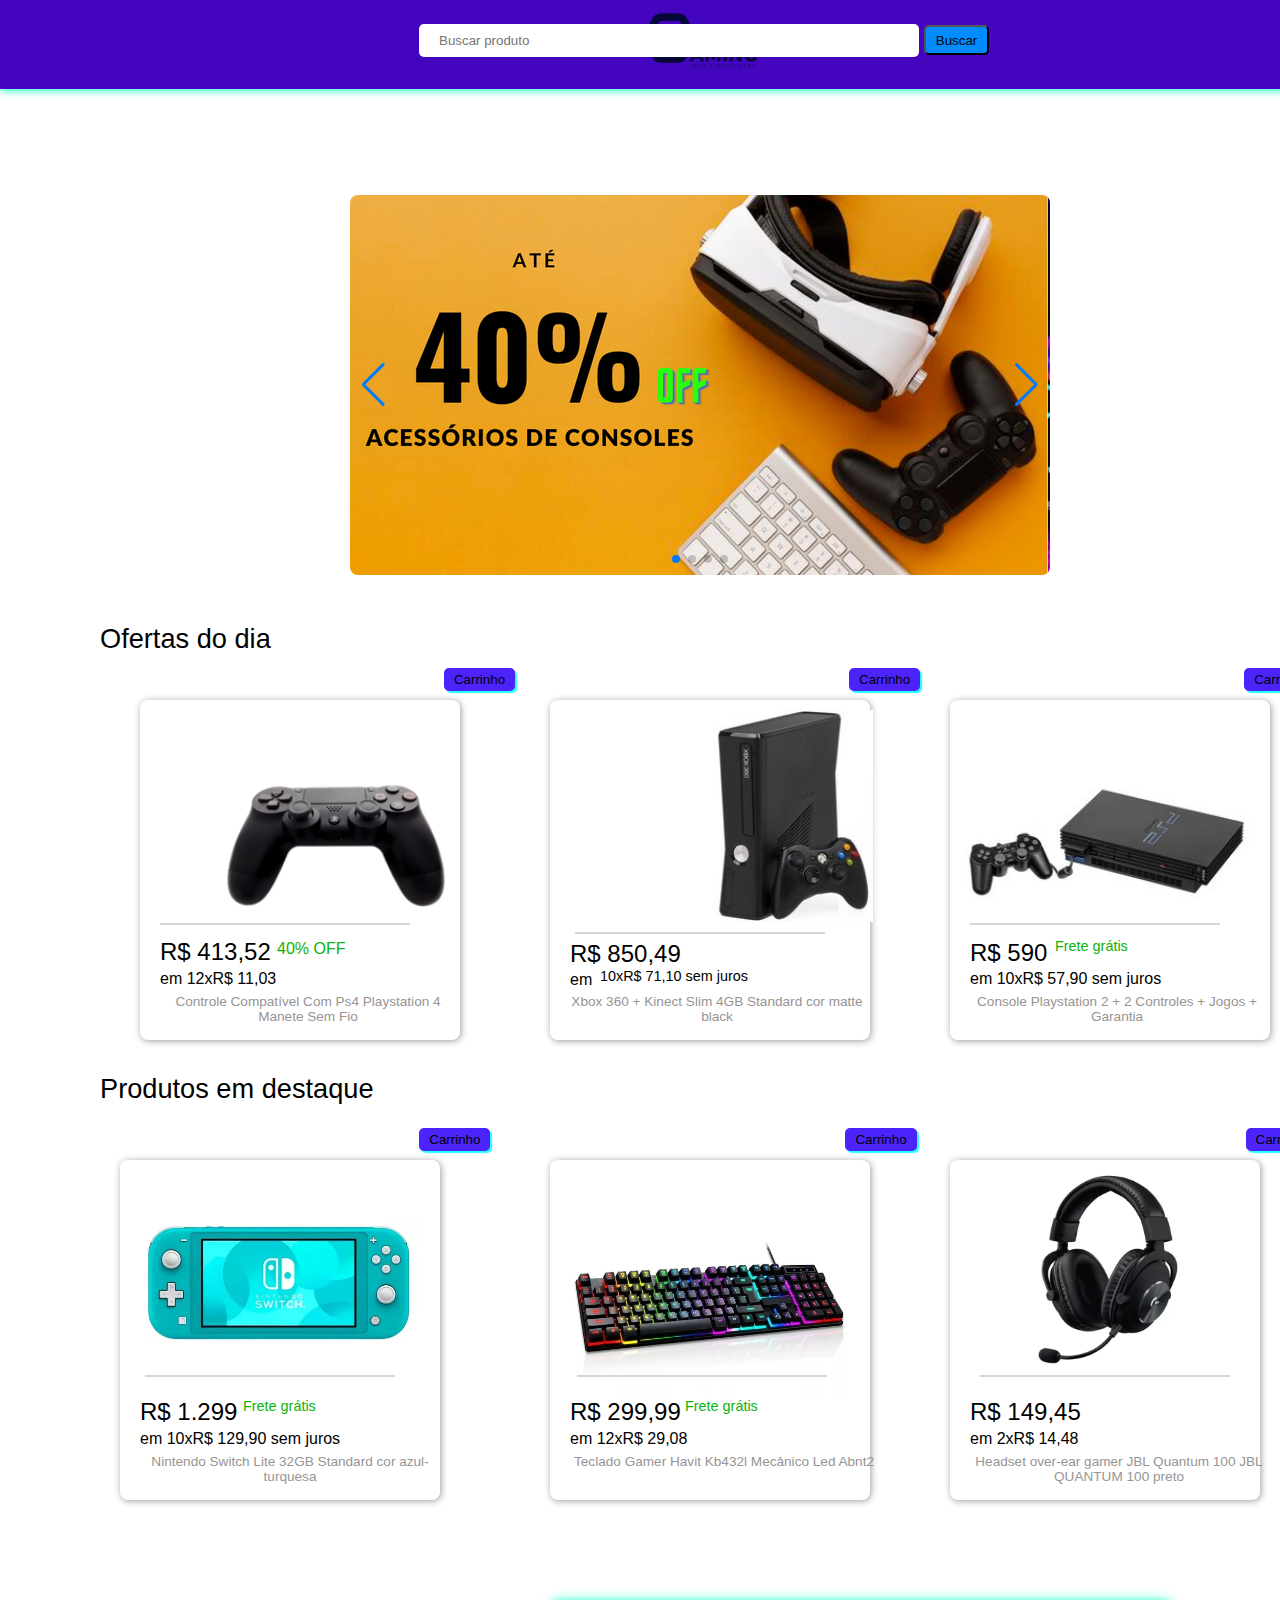
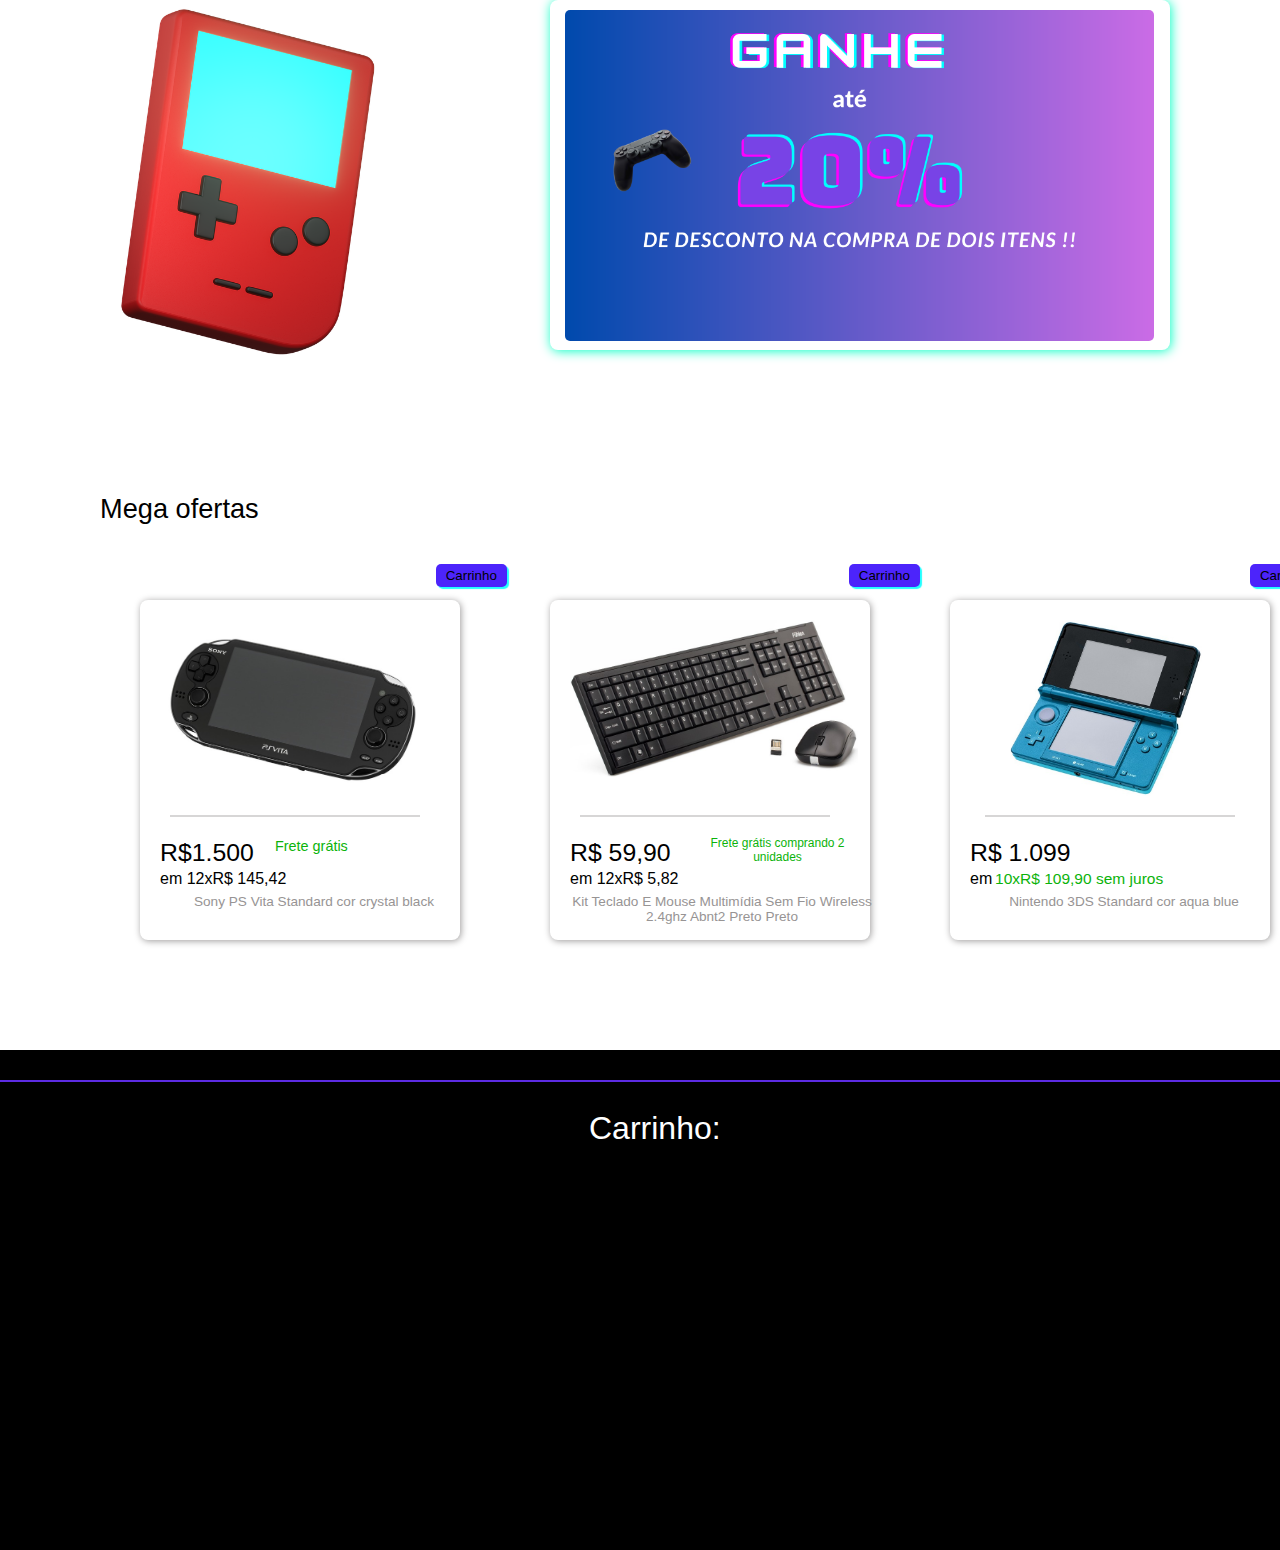
==== index.html @ 8e87a4bb "at13" ====
<!DOCTYPE html>
<html lang="pt-br">
<head>
    <meta charset="UTF-8">
    <meta name="viewport" content="width=device-width, initial-scale=1.0">
    <link rel="stylesheet" href="https://cdn.jsdelivr.net/npm/swiper@10/swiper-bundle.min.css"/>
    <link rel="stylesheet" href="style/style_do_pg_1.css">
    <title>Home</title>
</head>
<body>
    <center>
                <div class="di_division_head">
                    <img src="img_pg1/logo_01.jpg.png" class="img_logo"/>
                    <input type="search" class="input_buscas" id="buscar" placeholder="Buscar produto"/>
                    <input type="button" class="butt_search" value="Buscar" onclick="busca1()"/>
                </div>

                
                <main>
                    <div class="swiper">
                        <!-- Additional required wrapper -->
                        <div class="swiper-wrapper">
                            <!-- Slides -->
                        <div class="swiper-slide">
                            <div class="p_img">
                                <img src="img_pg1/00.png">
                            </div>    
                        </div>
                
                        <div class="swiper-slide">
                            <div class="p_img">
                                <img src="img_pg1/img_3.png"/>
                            </div>    
                        </div>
                        
                        <div class="swiper-slide">
                            <div class="p_img">
                                <img src="img_pg1/img_1.png"/>
                            </div>    
                        </div>

                        <div class="swiper-slide">
                            <div class="p_img">
                                <img src="img_pg1/img_2.png"/>
                            </div>    
                    </div>
                
                    </div>
                        <!-- If we need pagination -->
                    <div class="swiper-pagination"></div>
                        
                        <!-- If we need navigation buttons -->
                    <div class="swiper-button-prev"></div>
                    <div class="swiper-button-next"></div>
                        
                    </div>
                </main>        
                

                <h2 class="txt_of">
                    Ofertas do dia 
                </h2>

                <div class="div_produto_1" id="div_1" onclick="click_p1()">

                    <img src="img_pg1/img_produto_1.png" class="img_produto_01" id="img_pd_1"/>
                    
                    <div class="div_division_p_1" id="sub_div_pd_1_1"> </div>

                    <h2 class="txt_p_produto_1">
                        R$ 413,52
                    </h2>

                    <h3 class="sub_txt_1">
                        40% OFF
                    </h3>

                    <h3 class="sub_txt_2">
                        em 12xR$ 11,03
                    </h3>

                    <h3 class="sub_describ2">
                        Controle Compatível Com Ps4 Playstation 4 Manete Sem Fio
                    </h3>

                </div>
                <input type="submit" class="b_carrinho" value="Carrinho" onclick="carrinho1()"/>

                <div class="div_produto_2" onclick="click_p2()">

                    <img class="img_produto_02" src="img_pg1/img_produto_2.jpg" id="img_pd2" />

                    <div class="sub_div_pd_2" id="sub_div_2"></div>

                    <h2 class="txt_p_produto_2">
                    R$ 850,49
                    </h2>

                    <h3 class="sub_txt_3">
                        em
                    </h3>

                    <h3 class="sub_txt_4">
                        10xR$ 71,10 sem juros
                    </h3>

                    <h3 class="sub_describ1">
                        Xbox 360 + Kinect Slim 4GB Standard cor matte black
                    </h3>

                </div>
                <input type="submit" class="b_carrinho2"  value="Carrinho" onclick="carrinho2()"/>

                <div class="div_produto_3" onclick="click_p3()">

                    <img class="img_produto_03" src="img_pg1/img_produto_3.jpg" />

                    <div class="sub_div_pd_3" id="div_division_3"></div>

                    <h2 class="txt_p_produto_3">
                        R$ 590
                    </h2>

                    <h3 class="sub_txt_5">
                        Frete grátis
                    </h3>

                    <h3 class="sub_txt_6">
                        em 10xR$ 57,90 sem juros
                    </h3>

                    <h3 class="sub_txt_7">
                        Console Playstation 2 + 2 Controles + Jogos + Garantia
                    </h3>

                </div>
                <input type="submit" class="b_carrinho3"  value="Carrinho" onclick="carrinho3()"/>

                <h2 class="txt_of_2">
                    Produtos em destaque
                </h2>

                <div class="div_produto_4" onclick="click_p4()">

                <img class="img_produto_04" src="img_pg1/img_produto_7.webp"/>    
                
                <div class="sub_div4"></div>

                <h2 class="txt_produto_04">
                    R$ 1.299
                </h2>

                <h3 class="sub_txt_8">
                    em 10xR$ 129,90 sem juros
                </h3>

                <h3 class="sub_txt_10">
                    Frete grátis
                </h3>

                <h3 class="sub_txt_9">
                    Nintendo Switch Lite 32GB Standard cor azul-turquesa
                </h3>

                </div>
                <input type="submit" class="b_carrinho4"  value="Carrinho" onclick="carrinho4()"/>

                <div class="div_produto_5" onclick="click_p5()" >

                    <img class="img_produto_05" src="img_pg1/img_produto_9.webp"/>

                    <div class="sub_div5"></div>

                    <h2 class="sub_txt_11">
                        R$ 299,99
                    </h2>

                    <h3 class="sub_txt_12">
                    em 12xR$ 29,08
                    </h3>

                    <h3 class="sub_txt_13">
                        Frete grátis
                    </h3>

                    <h3 class="sub_txt_p5_14">
                    Teclado Gamer Havit Kb432l Mecânico Led Abnt2
                    </h3>

                </div>
                <input type="submit" class="b_carrinho5" value="Carrinho" onclick="carrinho5()"/>

                <div class="div_produto_6" onclick="click_p6()">

                    <img class="img_produto_06" src="img_pg1/img_produto_8.webp"/>

                    <div class="sub_div6"></div>

                    <h2 class="txt_produto_6">
                        R$ 149,45
                    </h2>

                    <h3 class="sub_txt_14">
                    em 2xR$ 14,48
                    </h3>

                    <h3 class="sub_txt_15" id="subtxt15">
                        Headset over-ear gamer JBL Quantum 100 JBL QUANTUM 100 preto
                    </h3>

                </div>
                <input type="submit" class="b_carrinho6" value="Carrinho" onclick="carrinho6()"/>

                <div class="master_oferta" id="Div" onclick="div_master()" >

                    <img src="img_pg1/ganhe.png" class="img_baner"/>

                </div>

                <img src="img_pg1/img_decoretin_1.png" class="img_dec" id="img_d" onclick="hover()"/>
                
                <h2 class="txt_of_3">
                    Mega ofertas
                </h2>

                <div class="div_produto_7" onclick="click_p7()">
                    <img src="img_pg1/img_produto_5.jpg" class="img_produto7"/>

                    <div class="sub_div7"></div>

                    <h2 class="sub_txt_p7">
                        R$1.500
                    </h2>

                    <h3 class="sub_txt2_p7">
                        em 12xR$ 145,42
                    </h3>

                    <h3 class="sub_txt3_p7">
                        Sony PS Vita Standard cor crystal black
                    </h3>

                    <h3 class="sub_txt4_p7">
                        Frete grátis
                    </h3>
                </div>
                <input type="submit" class="b_carrinho7" value="Carrinho" onclick="carrinho7()"/>

                <div class="div_produto_8" onclick="click_p8()">
                <img src="img_pg1/img_produto_4.jpg" class="img_produto_8"/>

                <div class="sub_div8"></div>

                <h2 class="sub_txt_p8">
                    R$ 59,90
                </h2>

                <h3 class="sub_txt2_p8">
                    em 12xR$ 5,82
                </h3>

                <h3 class="sub_txt3_p8">
                    Kit Teclado E Mouse Multimídia Sem Fio Wireless 2.4ghz Abnt2 Preto Preto
                </h3>

                <h3 class="sub_txt4_p8">
                    Frete grátis comprando 2 unidades
                </h3>

                </div>
                <input type="submit" class="b_carrinho8" value="Carrinho" onclick="carrinho8()"/>

                <div class="div_produto_9" onclick="click_p9()">
                    <img src="img_pg1/img_produto_6.jpg" class="img_produto_9"/>

                    <div class="sub_div9"></div>

                    <h2 class="sub_txt_p9">
                        R$ 1.099
                    </h2>

                    <h3 class="sub_txt2_p9">
                        10xR$ 109,90 sem juros
                    </h3>

                    <h3 class="sub_txt3_p9">
                        em
                    </h3>

                    <h3 class="sub_txt4_p9">
                        Nintendo 3DS Standard cor aqua blue
                    </h3>
                </div>
                <input type="submit" class="b_carrinho9" value="Carrinho" onclick="carrinho9()"/>

                <div class="div_final">
                    <div class="sub_div_final"></div>
                    <a class="carrinho2">Carrinho:</a>
                    <ul id="listadepostes" class="listadepostes">
                        

                    </ul>

                </div>

    </center>
  
</body>
<script src="https://cdn.jsdelivr.net/npm/swiper@10/swiper-bundle.min.js"></script>
<script src="style/script_pg1.js"></script>
<script src="back/back.js"></script>
<script src="back/back_carrinho.js"></script>
</html>
---- style/style_do_pg_1.css ----
.di_division_head{
    position: absolute;
    top:-1px ;
    left: -1px;
    height: 90px;
    width: 1350px;
    background-color: rgb(67, 5, 190);
    box-shadow: 1px 1px 8px 0px rgb(0, 255, 195);
}

.input_buscas{
    position: absolute;
    top: 25px;
    left: 420px;
    height: 33px;
    width: 500px;
    border: none;
    border-radius: 5px;
    padding-left: 20px;
}

.butt_search{
    position: absolute;
    top: 26px;
    left: 925px;
    height: 30px;
    width: 65px;
    background-color: rgb(0, 140, 255);
   /* border: none;*/
    border-radius: 5px;
}

.img_logo{
    position: relative;
    inline-size: 10%;
    left: 30px;
}

.txt_cadastro{
    position: absolute;
    top: 30px;
    left: 1230px;
    text-decoration: none;
    font: 0.90em sans-serif;
    color: black;
    transition: 1s;
}
.txt_cadastro:hover{
    position: absolute;
    top: 25px;
    left: 1230px;
    text-decoration: none;
    font: 0.95em sans-serif;
    color:rgb(234, 97, 234);
}

.carrinho{
    position: absolute;
    top: 30px;
    left: 1120px;
    text-decoration: none;
    font: 0.90em sans-serif;
    color: black;
    transition: 1s;
}

.carrinho:hover{
    position: absolute;
    top: 25px;
    left: 1115px;
    text-decoration: none;
    font: 0.95em sans-serif;
    color:rgb(234, 97, 234);
}

main{
    position:absolute;
    top: 315px;
    left: 350px;
    height: 140px;
    width: 700px;
    
    display: flex;
    flex-wrap: wrap;
    align-content: center;
    justify-content: center;
}

.swiper{
    position: relative;
    /*top: 180px;
    left: 10px;*/
    height: 380px;
    width: 1000px;
    border-radius: 8px;
}

.swiper-slide{
    text-align: center;
    display: flex;
    align-items: center;
    justify-content: center;
    border-radius: 8px;
    inline-size: 30%;
}


.img_an_1{
    position:absolute;
    left: 0px;
    border-radius: 5px; ;
}

.txt_of{
    position: absolute;
    top: 600px;
    left: 100px;
    font-size: 30px;
    font: 1.70em sans-serif;
}

.div_produto_1{
    position: absolute;
    top: 700px;
    left: 140px;
    height: 340px;
    width: 320px;
    border-radius: 8px;
    background-color: white;
    box-shadow: 1px 1px 7px 0px rgb(157, 155, 155);
    transition: 640ms;
}

.div_produto_1:hover{
    position: absolute;
    top: 700px;
    left: 134px;
    height: 360px;
    width: 330px;
    border-radius: 8px;
    box-shadow: 1px 1px 9px 0px rgb(98, 97, 97);
}

.img_produto_01{
    position:relative;
    top: 80px;
    left: 37px;
    transition: 1s;
    inline-size: 70%;
}

.div_division_p_1{
    position: absolute;
    top: 223px;
    left: 20px;
    height: 2px;
    width: 250px;
    background-color: rgba(156, 154, 154, 0.405);
}

.txt_p_produto_1{
    position: absolute;
    top: 218px;
    left: 20px;
    font: 1.50em sans-serif;
}

.sub_txt_1{
    position: absolute;
    top: 224px;
    left: 137px;
    color: rgb(11, 179, 11);
    font: 1em sans-serif;
}

.sub_txt_2{
    position: absolute;
    top: 254px;
    left: 20px;
    font: 1em sans-serif;
}

.sub_describ2{
    position:absolute;
    top: 280px;
    left: 16px;
    color: rgb(151, 148, 148);
    font: 0.85em sans-serif;
    text-decoration: none;
}

.sub_sub_describ2{
    text-decoration: none;
    color: rgb(151, 148, 148);
}

.div_produto_2{
    position: absolute;
    top: 700px;
    left: 550px;
    height: 340px;
    width: 320px;
    border-radius: 8px;
    box-shadow: 1px 1px 7px 0px rgb(157, 155, 155);
    transition: 640ms;
}

.div_produto_2:hover{
    position: absolute;
    top: 700px;
    left: 544px;
    height: 360px;
    width: 330px;
    border-radius: 8px;
    box-shadow: 1px 1px 9px 0px rgb(98, 97, 97);
}

.img_produto_02{
    position:relative;
    top: 10px;
    left: 83px;
    inline-size: 50%;
}

.sub_div_pd_2{
    position: absolute;
    top: 232px;
    left: 25px;
    height: 2px;
    width: 250px;
    background-color:rgba(156, 154, 154, 0.405);
}

.sub_describ1{
    position: absolute;
    top: 280px;
    left: 14px;
    color: rgb(151, 148, 148);
    font: 0.85em sans-serif;    
}

.sub_sub_describ1{
    text-decoration: none;
    color: rgb(151, 148, 148);
}

.txt_p_produto_2{
    position: absolute;
    top: 220px;
    left: 20px;
    font: 1.50em sans-serif;
}

.sub_txt_3{
    position: absolute;
    top: 255px;
    left: 20px;
    font: 1em sans-serif;
}

.sub_txt_4{
    position: absolute;
    top: 254px;
    left: 50px;
    font: 0.90em sans-serif;
}

.div_produto_3{
    position: absolute;
    top: 700px;
    left: 950px;
    height: 340px;
    width: 320px;
    border-radius: 8px;
    box-shadow: 1px 1px 7px 0px rgb(157, 155, 155);
    transition: 640ms;
}

.div_produto_3:hover{
    position: absolute;
    top: 700px;
    left: 944px;
    height: 360px;
    width: 330px;
    border-radius: 8px;
    box-shadow: 1px 1px 9px 0px rgb(98, 97, 97);
}

.img_produto_03{
    position: absolute;
    top: 80px;
    left: 13px;
    inline-size: 90%;
}

.sub_div_pd_3{
    position: absolute;
    top: 223px;
    left: 20px;
    height: 2px;
    width: 250px;
    background-color:rgba(156, 154, 154, 0.405);
}

.txt_p_produto_3{
    position: absolute;
    top: 219px;
    left: 20px;
    font: 1.50em sans-serif;
}

.sub_txt_5{
    position: absolute;
    top: 224px;
    left: 105px;
    font: 0.90em sans-serif;
    color: rgb(11, 179, 11) ;
}

.sub_txt_6{
    position: absolute;
    top: 254px;
    left: 20px;
    font: 1em sans-serif;
}

.sub_txt_7{
    position: absolute;
    top: 280px;
    left: 14px;
    font: 0.85em sans-serif;
    color: rgb(151, 148, 148);
}

.sub_sub_txt_7{
    text-decoration: none;
    color: rgb(151, 148, 148);
}

.txt_of_2{
    position: absolute;
    top: 1050px;
    left: 100px;
    font-size: 30px;
    font: 1.70em sans-serif;
}

.div_produto_4{
    position: absolute;
    top: 1160px;
    left: 120px;
    height: 340px;
    width: 320px;
    border-radius: 8px;
    box-shadow: 1px 1px 7px 0px rgb(157, 155, 155);
    transition: 640ms;
}

.div_produto_4:hover{
    position: absolute;
    top: 1160px;
    left: 113px;
    height: 360px;
    width: 330px;
    border-radius: 8px;
    box-shadow: 1px 1px 9px 0px rgb(98, 97, 97);
}

.img_produto_04{
    position: absolute;
    top: 60px;
    left: 15px;
    inline-size: 90%;
}

.sub_div4{
    position: absolute;
    top: 215px;
    left: 25px;
    height: 2px;
    width: 250px;
    background-color:rgba(156, 154, 154, 0.405);
}

.txt_produto_04{
    position: absolute;
    top: 218px;
    left: 20px;
    font: 1.50em sans-serif;
}

.sub_txt_8{
    position: absolute;
    top: 254px;
    left: 20px;
    font: 1em sans-serif;
}

.sub_txt_9{
    position: absolute;
    top: 280px;
    left: 20px;
    font: 0.85em sans-serif;
    color: rgb(151, 148, 148);
}

.sub_txt_10{
    position: absolute;
    top: 224px;
    left: 123px;
    font: 0.90em sans-serif;
    color: rgb(11, 179, 11) ;
}

.div_produto_5{
    position: absolute;
    top: 1160px;
    left: 550px;
    height: 340px;
    width: 320px;
    border-radius: 8px;
    box-shadow: 1px 1px 7px 0px rgb(157, 155, 155);
    transition: 640ms;
}

.div_produto_5:hover{
    position: absolute;
    top: 1160px;
    left: 545px;
    height: 360px;
    width: 330px;
    border-radius: 8px;
    box-shadow: 1px 1px 9px 0px rgb(98, 97, 97);
}

.img_produto_05{
    position: absolute;
    top: 80px;
    left: 10px;
    inline-size: 93%;
}

.sub_div5{
    position: absolute;
    top: 215px;
    left: 27px;
    height: 2px;
    width: 250px;
    background-color:rgba(156, 154, 154, 0.405);
}

.sub_txt_11{
    position: absolute;
    top: 218px;
    left: 20px;
    font: 1.50em sans-serif;
}

.sub_txt_12{
    position: absolute;
    top: 254px;
    left: 20px;
    font: 1em sans-serif;
}

.sub_txt_13{
    position: absolute;
    top: 224px;
    left: 135px;
    font: 0.90em sans-serif;
    color: rgb(11, 179, 11) ;
}

.sub_txt_p5_14{
    position:relative;
    top: 280px;
    left: 14px;
    font: 0.85em sans-serif;
    color: rgb(151, 148, 148);
}

.div_produto_6{
    position: absolute;
    top: 1160px;
    left: 950px;
    height: 340px;
    width: 310px;
    border-radius: 8px;
    transition: 640ms;
    box-shadow: 1px 1px 7px 0px rgb(157, 155, 155);
}

.img_produto_06{
    position: absolute;
    top: 5px;
    left: 80px;
    inline-size: 50%;
    
}

.div_produto_6:hover{
    position: absolute;
    top: 1160px;
    left: 943px;
    height: 360px;
    width: 320px;
    border-radius: 8px;
    box-shadow: 1px 1px 9px 0px rgb(98, 97, 97);
}

.sub_div6{
    position: absolute;
    top: 215px;
    left: 30px;
    height: 2px;
    width: 250px;
    background-color:rgba(156, 154, 154, 0.405);
}

.txt_produto_6{
    position: absolute;
    top: 218px;
    left: 20px;
    font: 1.50em sans-serif;
}

.master_oferta{
    position: absolute;
    top: 1600px;
    left: 550px;
    height: 350px;
    width: 620px;
    border-radius: 8px;
    box-shadow: 1px 1px 12px 0px rgb(0, 255, 195);
    transition: 1s;   
}

.img_baner{
    position: absolute;
    top: 10px;
    left: 15px;
    align-items: center;
    display: flex;
    justify-items: center;
    border-radius: 5px;
    inline-size: 95%;
}

.sub_txt_14{
    position: absolute;
    top: 254px;
    left: 20px;
    font: 1em sans-serif;
}

.sub_txt_15{
    position: relative;
    top: 280px;
    left: 14px;
    color: rgb(151, 148, 148);
    font:0.85em sans-serif
}

.img_dec{
    position: absolute;
    top: 1600px;
    left: 120px;
    inline-size: 20%;
    transition: 1s;
}

.img_dec:hover{
    position: absolute;
    top: 1580px;
    left:105px;
    inline-size: 23%;

}

.txt_of_3{
    position: absolute;
    top: 2070px;
    left: 100px;
    font-size: 30px;
    font: 1.70em sans-serif;
}

.div_produto_7{
    position: absolute;
    top: 2200px;
    left: 140px;
    height: 340px;
    width: 320px;
    border-radius: 8px;
    box-shadow: 1px 1px 7px 0px rgb(157, 155, 155);
    transition: 640ms;
}

.div_produto_7:hover{
    position: absolute;
    top: 2200px;
    left: 130px;
    height: 360px;
    width: 330px;
    border-radius: 8px;
    box-shadow: 1px 1px 9px 0px rgb(98, 97, 97);
}

.img_produto7{
    position: absolute;
    top: 30px;
    left: 25px;
    inline-size: 80%;
}

.sub_div7{
    position: absolute;
    top: 215px;
    left: 30px;
    height: 2px;
    width: 250px;
    background-color:rgba(156, 154, 154, 0.405);
}

.sub_txt_p7{
    position: absolute;
    top: 218px;
    left: 20px;
    font: 1.55em sans-serif;
}

.sub_txt2_p7{
    position: absolute;
    top: 254px;
    left: 20px;
    font: 1em sans-serif;
}

.sub_txt3_p7{
    position: relative;
    top: 280px;
    left: 14px;
    color: rgb(151, 148, 148);
    font:0.85em sans-serif
}

.sub_txt4_p7{
    position: absolute;
    top: 224px;
    left: 135px;
    font: 0.90em sans-serif;
    color: rgb(11, 179, 11);
}

.div_produto_8{
    position: absolute;
    top: 2200px;
    left: 550px;
    height: 340px;
    width: 320px;
    border-radius: 8px;
    box-shadow: 1px 1px 7px 0px rgb(157, 155, 155);
    transition: 640ms;
}

.div_produto_8:hover{
    position: absolute;
    top: 2200px;
    left: 540px;
    height: 360px;
    width: 330px;
    border-radius: 8px;
    box-shadow: 1px 1px 9px 0px rgb(98, 97, 97);
}

.img_produto_8{
    position: absolute;
    top: 20px;
    left: 20px;
    inline-size: 90%;
}

.sub_div8{
    position: absolute;
    top: 215px;
    left: 30px;
    height: 2px;
    width: 250px;
    background-color:rgba(156, 154, 154, 0.405);
}

.sub_txt_p8{
    position: absolute;
    top: 218px;
    left: 20px;
    font: 1.55em sans-serif;
}

.sub_txt2_p8{
    position: absolute;
    top: 254px;
    left: 20px;
    font: 1em sans-serif;   
}

.sub_txt3_p8{
    position: relative;
    top: 280px;
    left: 12px;
    color: rgb(151, 148, 148);
    font:0.85em sans-serif
}

.sub_txt4_p8{
    position: absolute;
    top: 224px;
    left: 135px;
    font: 0.75em sans-serif;
    color: rgb(11, 179, 11);
}

.div_produto_9{
    position: absolute;
    top: 2200px;
    left: 950px;
    height: 340px;
    width: 320px;
    border-radius: 8px;
    box-shadow: 1px 1px 7px 0px rgb(157, 155, 155);
    transition: 640ms;
}

.div_produto_9:hover{
    position: absolute;
    top: 2200px;
    left: 940px;
    height: 360px;
    width: 330px;
    border-radius: 8px;
    box-shadow: 1px 1px 9px 0px rgb(98, 97, 97);
}

.img_produto_9{
    position: absolute;
    top: 20px;
    left: 60px;
    inline-size: 60%;
}

.sub_div9{
    position: absolute;
    top: 215px;
    left: 35px;
    height: 2px;
    width: 250px;
    background-color:rgba(156, 154, 154, 0.405);
}

.sub_txt_p9{
    position: absolute;
    top: 218px;
    left: 20px;
    font: 1.55em sans-serif;
}

.sub_txt2_p9{
    position: absolute;
    top: 254px;
    left: 45px;
    font: 0.97em sans-serif;  
    color: rgb(11, 179, 11);
}

.sub_txt3_p9{
    position: absolute;
    top: 254px;
    left: 20px;
    font: 1em sans-serif;  
}

.sub_txt4_p9{
    position: relative;
    top: 280px;
    left: 14px;
    color: rgb(151, 148, 148);
    font:0.85em sans-serif   
}

.div_final{
    position: absolute;
    top: 2650px;
    left: -1px;
    background-color:black;
    height:500px;
    width: 1350px;
}

.sub_div_final{
    position: relative;
    top: 30px;
    height: 2px;
    background-color: rgb(92, 43, 226);
}

.img_001{
    position:absolute;
    top: 120px;
    left: 840px;
    inline-size: 15%;
}

.txt_sub_01{
    position: absolute;
    top: 340px;
    left: 783px;
    color: rgba(255, 255, 255, 0.764);
    font: 0.75em sans-serif;
}

.carrinho2{
    position: absolute;
    top: 60px;
    left: 590px;
    color: white;
    font: 2em sans-serif;
}

.b_carrinho{
    position: relative;
    top: 660px;
    left: 140px;
    background-color: rgb(76, 36, 251);
    border: none;
    border-radius: 5px;
    padding: 4px;
    padding-inline: 10px;
    box-shadow: 2px 2px 1px 0px rgba(0, 255, 255, 0.868);
}

.b_carrinho2{
    position: relative;
    top: 660px;
    left: 470px;
    background-color: rgb(76, 36, 251);
    border: none;
    border-radius: 5px;
    padding: 4px;
    padding-inline: 10px;
    box-shadow: 2px 2px 1px 0px rgba(0, 255, 255, 0.868);
}

.b_carrinho3{
    position: relative;
    top: 660px;
    left: 790px;
    background-color: rgb(76, 36, 251);
    border: none;
    border-radius: 5px;
    padding: 4px;
    padding-inline: 10px;
    box-shadow: 2px 2px 1px 0px rgba(0, 255, 255, 0.868);
}

.b_carrinho4{
    position: relative;
    top: 1120px;
    left: -110px;
    background-color: rgb(76, 36, 251);
    border: none;
    border-radius: 5px;
    padding: 4px;
    padding-inline: 10px;
    box-shadow: 2px 2px 1px 0px rgba(0, 255, 255, 0.868);
}

.b_carrinho5{
    position: relative;
    top: 1120px;
    left: 241px;
    background-color: rgb(76, 36, 251);
    border: none;
    border-radius: 5px;
    padding: 4px;
    padding-inline: 10px;
    box-shadow: 2px 2px 1px 0px rgba(0, 255, 255, 0.868);
}

.b_carrinho6{
    position: relative;
    top: 1120px;
    left: 566px;
    background-color: rgb(76, 36, 251);
    border: none;
    border-radius: 5px;
    padding: 4px;
    padding-inline: 10px;
    box-shadow: 2px 2px 1px 0px rgba(0, 255, 255, 0.868);
}

.b_carrinho7{
    position: relative;
    top: 2156px;
    left: -319px;
    background-color: rgb(76, 36, 251);
    border: none;
    border-radius: 5px;
    padding: 4px;
    padding-inline: 10px;
    box-shadow: 2px 2px 1px 0px rgba(0, 255, 255, 0.868);
}

.b_carrinho8{
    position: relative;
    top: 2156px;
    left: 19px;
    background-color: rgb(76, 36, 251);
    border: none;
    border-radius: 5px;
    padding: 4px;
    padding-inline: 10px;
    box-shadow: 2px 2px 1px 0px rgba(0, 255, 255, 0.868);
}

.b_carrinho9{
    position: relative;
    top: 2156px;
    left: 345px;
    background-color: rgb(76, 36, 251);
    border: none;
    border-radius: 5px;
    padding: 4px;
    padding-inline: 10px;
    box-shadow: 2px 2px 1px 0px rgba(0, 255, 255, 0.868);
}


.listadepostes{
    position: absolute;
    top: 100px;
    color: white;
    font: 1.03em sans-serif
}

.elementohtml_c{
    position: relative;
    padding: 5px;
    padding-top: 10px;
    left: 200px;
}

.btndelet{
    background-color:rgb(76, 36, 251);
    border: none;
    border-radius: 5px;
    padding: 4px;
    padding-inline: 10px;
}
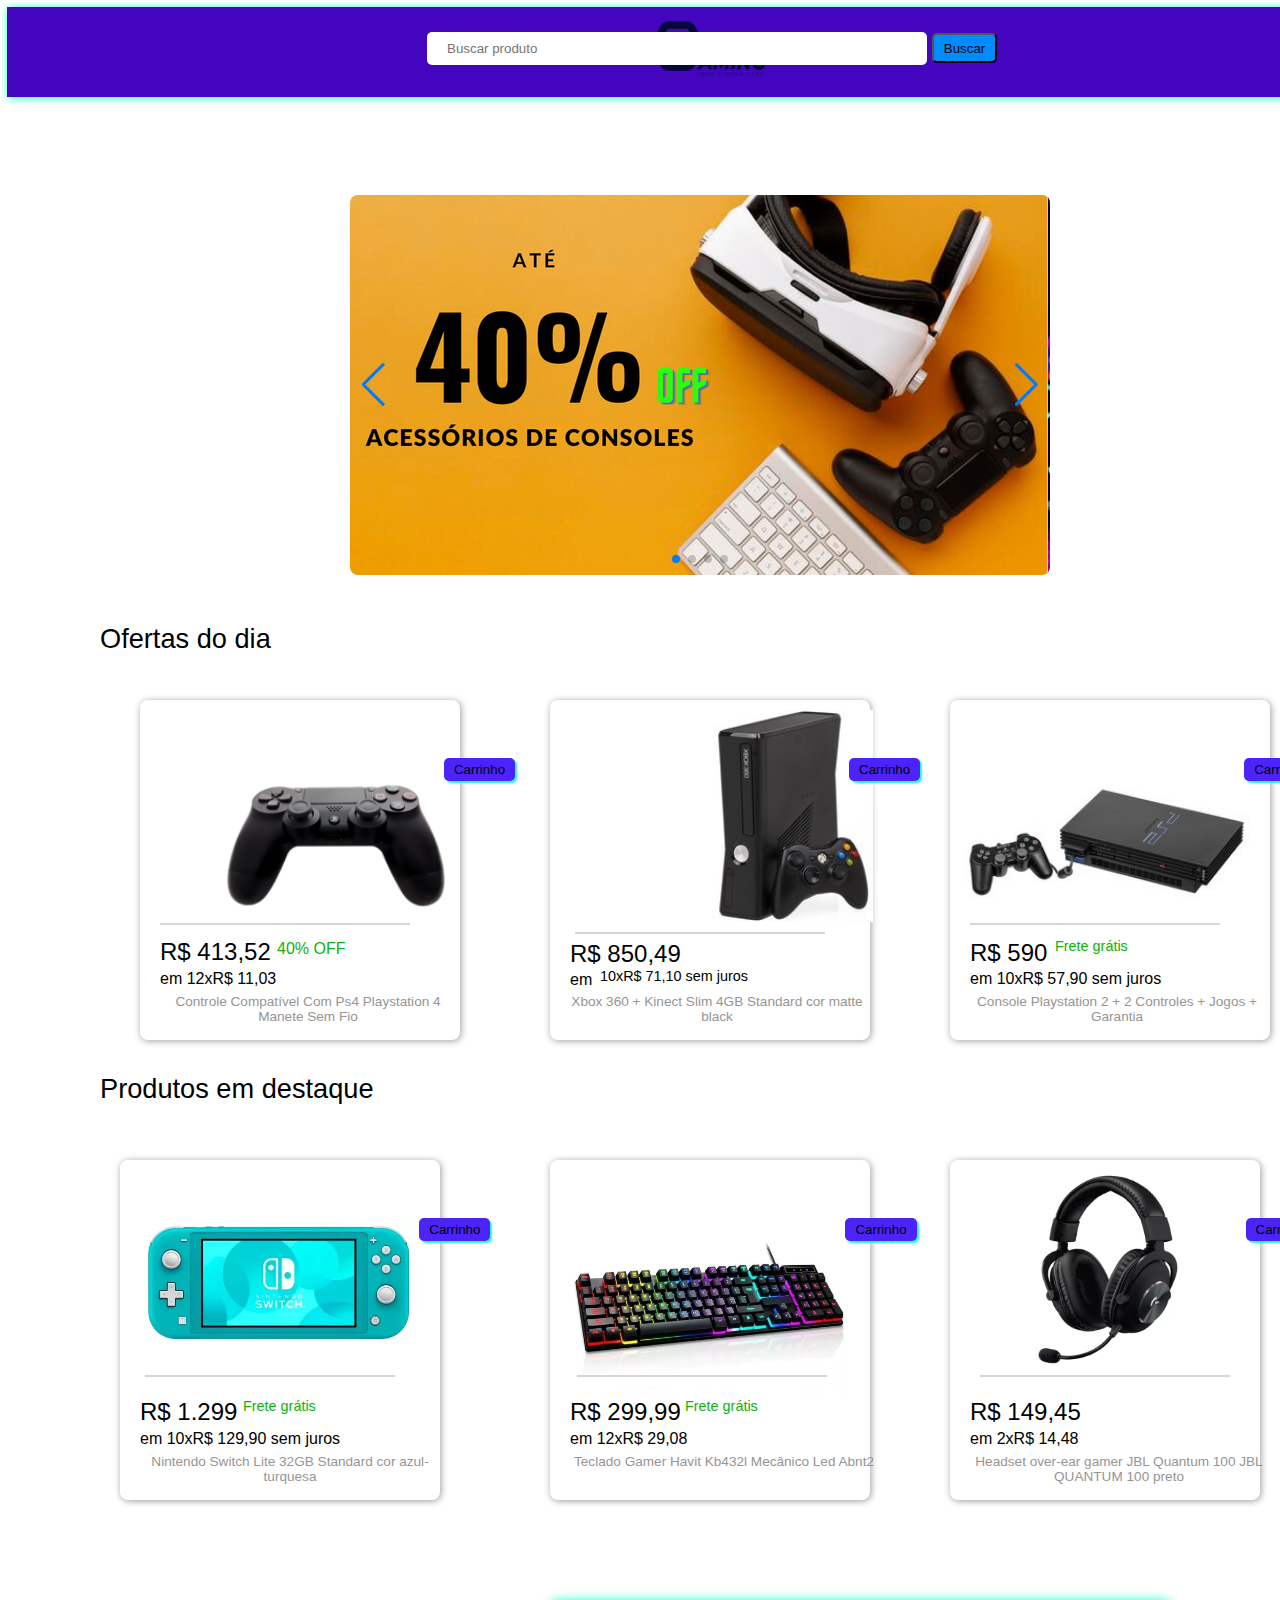
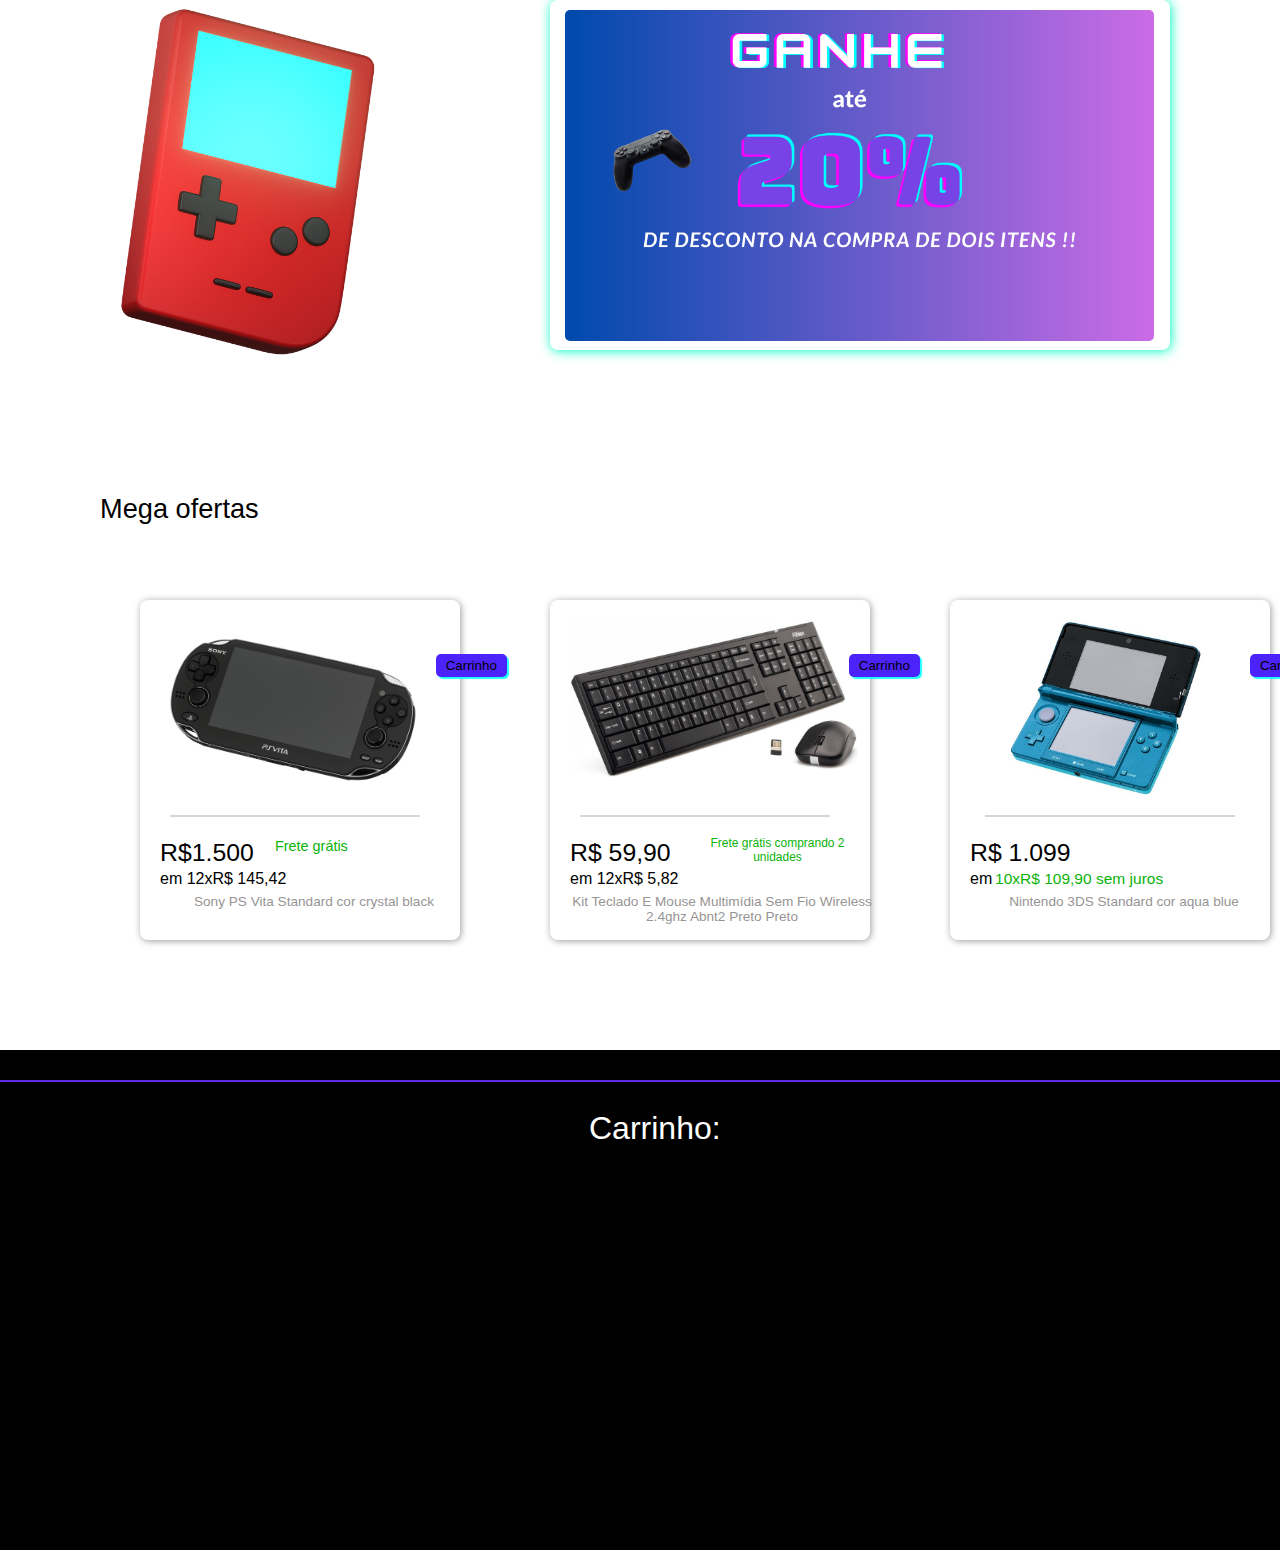
==== commit d30a4d62: "at16" ====
--- a/index.html
+++ b/index.html
@@ -14,7 +14,9 @@
                     <input type="search" class="input_buscas" id="buscar" placeholder="Buscar produto"/>
                     <input type="button" class="butt_search" value="Buscar" onclick="busca1()"/>
                 </div>
-
+    </center>
+
+    <center>
                 
                 <main>
                     <div class="swiper">
--- a/style/style_do_pg_1.css
+++ b/style/style_do_pg_1.css
@@ -1,5 +1,7 @@
+
+
 .di_division_head{
-    position: absolute;
+    position: relative;
     top:-1px ;
     left: -1px;
     height: 90px;
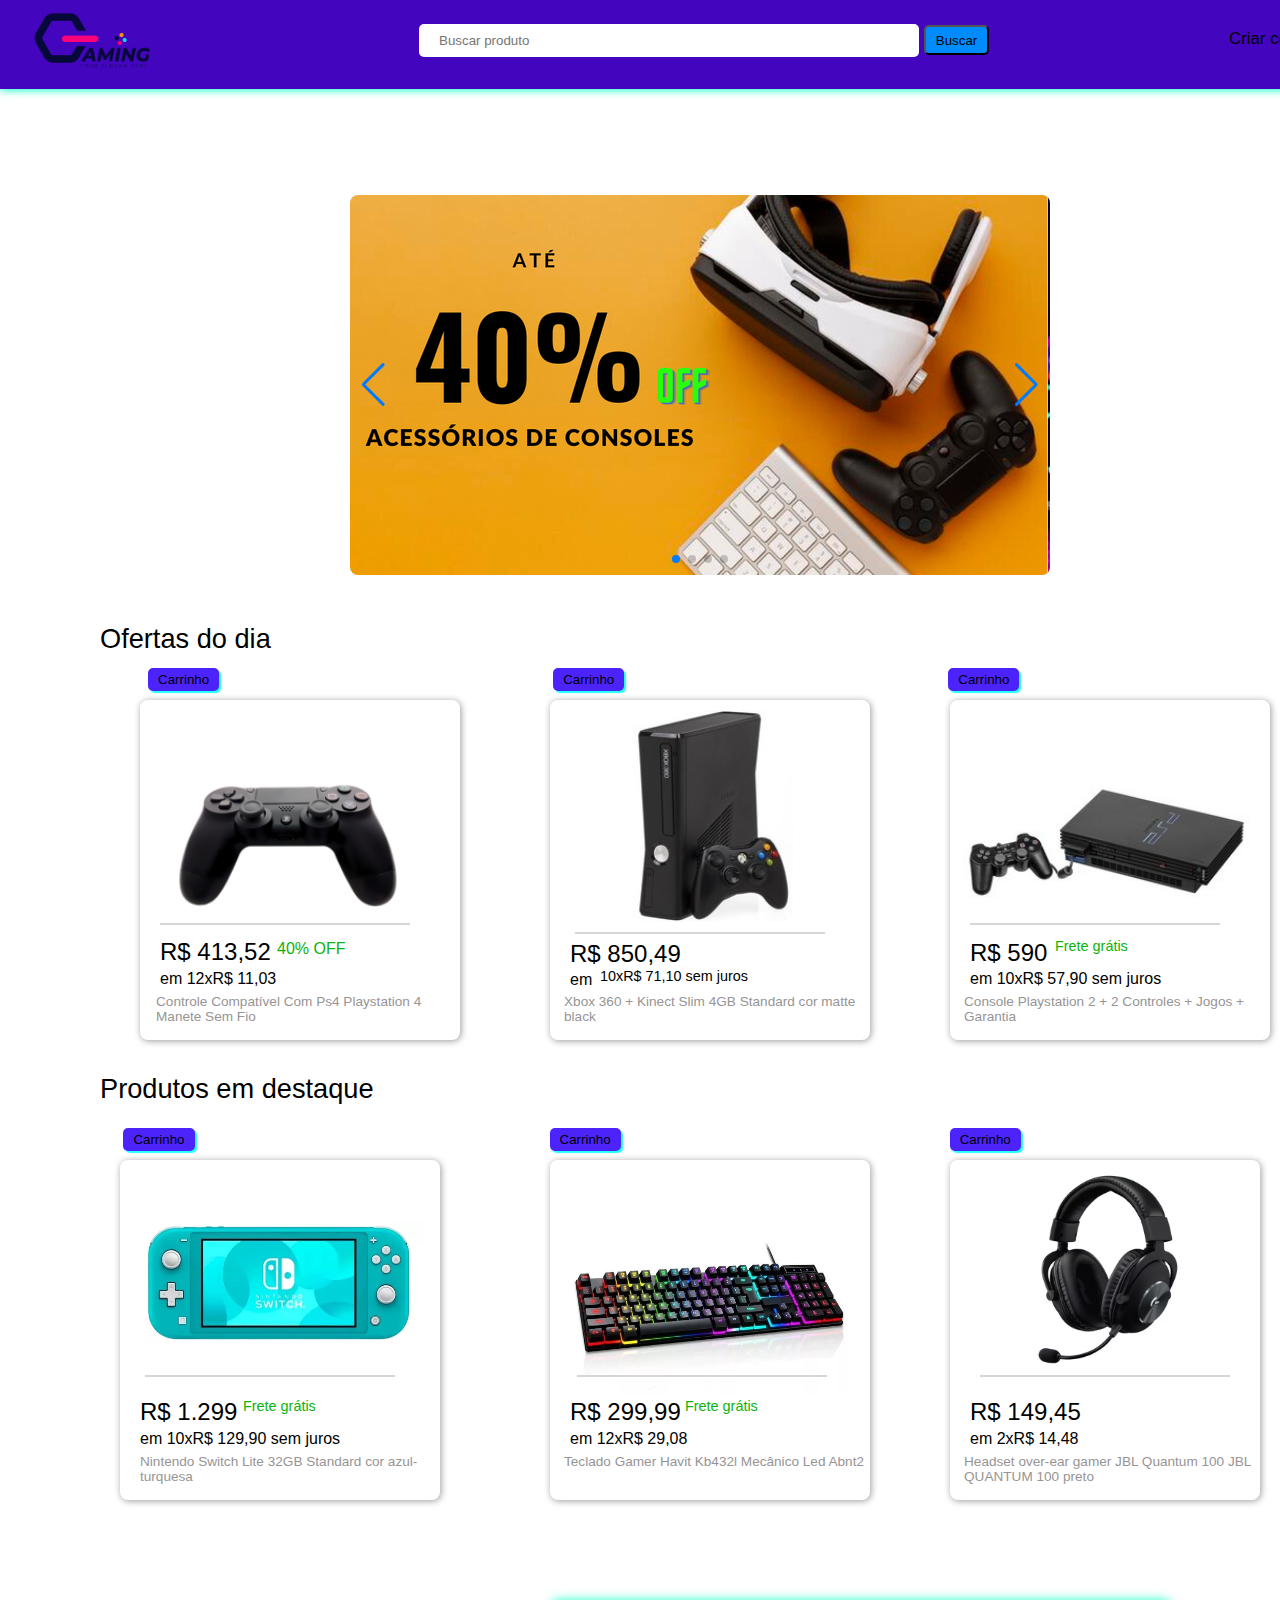
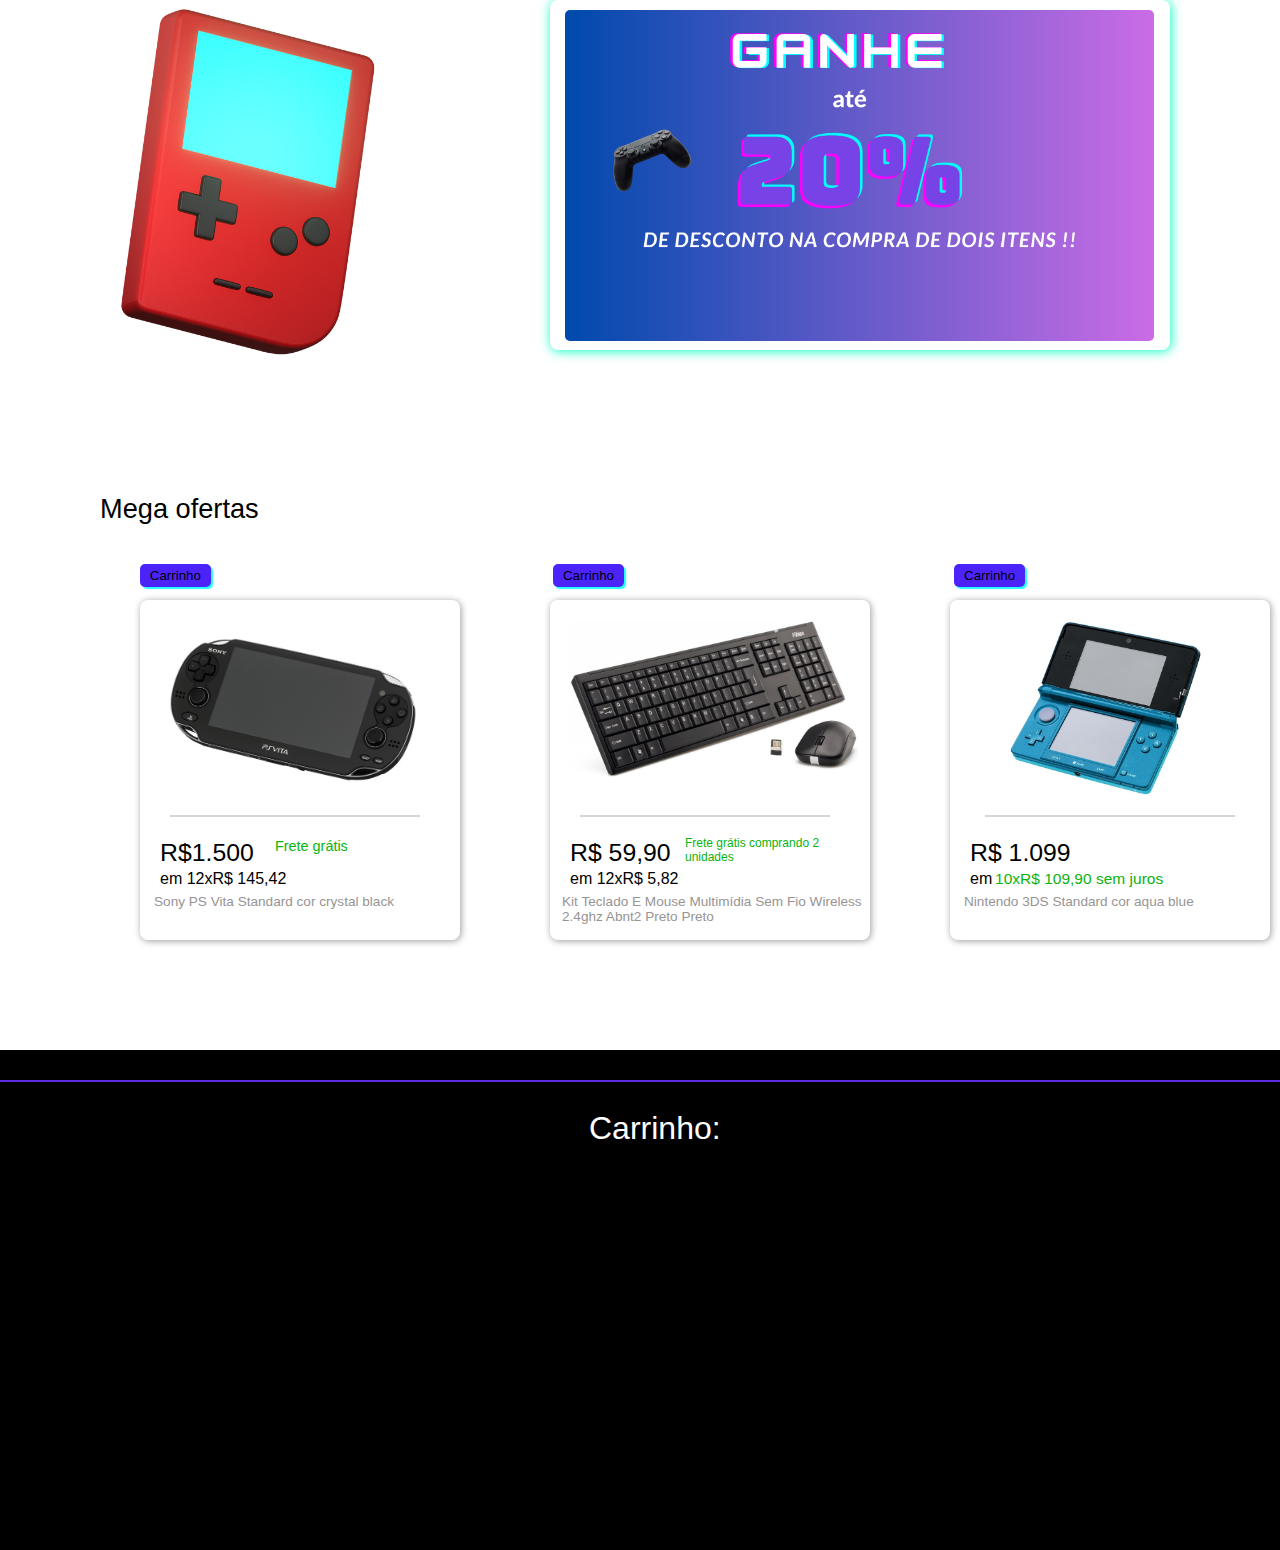
==== commit 879eab31: "atl_000" ====
--- a/index.html
+++ b/index.html
@@ -8,305 +8,304 @@
     <title>Home</title>
 </head>
 <body>
-    <center>
-                <div class="di_division_head">
-                    <img src="img_pg1/logo_01.jpg.png" class="img_logo"/>
-                    <input type="search" class="input_buscas" id="buscar" placeholder="Buscar produto"/>
-                    <input type="button" class="butt_search" value="Buscar" onclick="busca1()"/>
-                </div>
-    </center>
-
-    <center>
-                
-                <main>
-                    <div class="swiper">
-                        <!-- Additional required wrapper -->
-                        <div class="swiper-wrapper">
-                            <!-- Slides -->
-                        <div class="swiper-slide">
-                            <div class="p_img">
-                                <img src="img_pg1/00.png">
-                            </div>    
-                        </div>
-                
-                        <div class="swiper-slide">
-                            <div class="p_img">
-                                <img src="img_pg1/img_3.png"/>
-                            </div>    
-                        </div>
-                        
-                        <div class="swiper-slide">
-                            <div class="p_img">
-                                <img src="img_pg1/img_1.png"/>
-                            </div>    
-                        </div>
-
-                        <div class="swiper-slide">
-                            <div class="p_img">
-                                <img src="img_pg1/img_2.png"/>
-                            </div>    
-                    </div>
-                
-                    </div>
-                        <!-- If we need pagination -->
-                    <div class="swiper-pagination"></div>
-                        
-                        <!-- If we need navigation buttons -->
-                    <div class="swiper-button-prev"></div>
-                    <div class="swiper-button-next"></div>
-                        
-                    </div>
-                </main>        
-                
-
-                <h2 class="txt_of">
-                    Ofertas do dia 
-                </h2>
-
-                <div class="div_produto_1" id="div_1" onclick="click_p1()">
-
-                    <img src="img_pg1/img_produto_1.png" class="img_produto_01" id="img_pd_1"/>
-                    
-                    <div class="div_division_p_1" id="sub_div_pd_1_1"> </div>
-
-                    <h2 class="txt_p_produto_1">
-                        R$ 413,52
-                    </h2>
-
-                    <h3 class="sub_txt_1">
-                        40% OFF
-                    </h3>
-
-                    <h3 class="sub_txt_2">
-                        em 12xR$ 11,03
-                    </h3>
-
-                    <h3 class="sub_describ2">
-                        Controle Compatível Com Ps4 Playstation 4 Manete Sem Fio
-                    </h3>
-
-                </div>
-                <input type="submit" class="b_carrinho" value="Carrinho" onclick="carrinho1()"/>
-
-                <div class="div_produto_2" onclick="click_p2()">
-
-                    <img class="img_produto_02" src="img_pg1/img_produto_2.jpg" id="img_pd2" />
-
-                    <div class="sub_div_pd_2" id="sub_div_2"></div>
-
-                    <h2 class="txt_p_produto_2">
-                    R$ 850,49
-                    </h2>
-
-                    <h3 class="sub_txt_3">
-                        em
-                    </h3>
-
-                    <h3 class="sub_txt_4">
-                        10xR$ 71,10 sem juros
-                    </h3>
-
-                    <h3 class="sub_describ1">
-                        Xbox 360 + Kinect Slim 4GB Standard cor matte black
-                    </h3>
-
-                </div>
-                <input type="submit" class="b_carrinho2"  value="Carrinho" onclick="carrinho2()"/>
-
-                <div class="div_produto_3" onclick="click_p3()">
-
-                    <img class="img_produto_03" src="img_pg1/img_produto_3.jpg" />
-
-                    <div class="sub_div_pd_3" id="div_division_3"></div>
-
-                    <h2 class="txt_p_produto_3">
-                        R$ 590
-                    </h2>
-
-                    <h3 class="sub_txt_5">
-                        Frete grátis
-                    </h3>
-
-                    <h3 class="sub_txt_6">
-                        em 10xR$ 57,90 sem juros
-                    </h3>
-
-                    <h3 class="sub_txt_7">
-                        Console Playstation 2 + 2 Controles + Jogos + Garantia
-                    </h3>
-
-                </div>
-                <input type="submit" class="b_carrinho3"  value="Carrinho" onclick="carrinho3()"/>
-
-                <h2 class="txt_of_2">
-                    Produtos em destaque
-                </h2>
-
-                <div class="div_produto_4" onclick="click_p4()">
-
-                <img class="img_produto_04" src="img_pg1/img_produto_7.webp"/>    
-                
-                <div class="sub_div4"></div>
-
-                <h2 class="txt_produto_04">
-                    R$ 1.299
-                </h2>
-
-                <h3 class="sub_txt_8">
-                    em 10xR$ 129,90 sem juros
-                </h3>
-
-                <h3 class="sub_txt_10">
-                    Frete grátis
-                </h3>
-
-                <h3 class="sub_txt_9">
-                    Nintendo Switch Lite 32GB Standard cor azul-turquesa
-                </h3>
-
-                </div>
-                <input type="submit" class="b_carrinho4"  value="Carrinho" onclick="carrinho4()"/>
-
-                <div class="div_produto_5" onclick="click_p5()" >
-
-                    <img class="img_produto_05" src="img_pg1/img_produto_9.webp"/>
-
-                    <div class="sub_div5"></div>
-
-                    <h2 class="sub_txt_11">
-                        R$ 299,99
-                    </h2>
-
-                    <h3 class="sub_txt_12">
-                    em 12xR$ 29,08
-                    </h3>
-
-                    <h3 class="sub_txt_13">
-                        Frete grátis
-                    </h3>
-
-                    <h3 class="sub_txt_p5_14">
-                    Teclado Gamer Havit Kb432l Mecânico Led Abnt2
-                    </h3>
-
-                </div>
-                <input type="submit" class="b_carrinho5" value="Carrinho" onclick="carrinho5()"/>
-
-                <div class="div_produto_6" onclick="click_p6()">
-
-                    <img class="img_produto_06" src="img_pg1/img_produto_8.webp"/>
-
-                    <div class="sub_div6"></div>
-
-                    <h2 class="txt_produto_6">
-                        R$ 149,45
-                    </h2>
-
-                    <h3 class="sub_txt_14">
-                    em 2xR$ 14,48
-                    </h3>
-
-                    <h3 class="sub_txt_15" id="subtxt15">
-                        Headset over-ear gamer JBL Quantum 100 JBL QUANTUM 100 preto
-                    </h3>
-
-                </div>
-                <input type="submit" class="b_carrinho6" value="Carrinho" onclick="carrinho6()"/>
-
-                <div class="master_oferta" id="Div" onclick="div_master()" >
-
-                    <img src="img_pg1/ganhe.png" class="img_baner"/>
-
-                </div>
-
-                <img src="img_pg1/img_decoretin_1.png" class="img_dec" id="img_d" onclick="hover()"/>
-                
-                <h2 class="txt_of_3">
-                    Mega ofertas
-                </h2>
-
-                <div class="div_produto_7" onclick="click_p7()">
-                    <img src="img_pg1/img_produto_5.jpg" class="img_produto7"/>
-
-                    <div class="sub_div7"></div>
-
-                    <h2 class="sub_txt_p7">
-                        R$1.500
-                    </h2>
-
-                    <h3 class="sub_txt2_p7">
-                        em 12xR$ 145,42
-                    </h3>
-
-                    <h3 class="sub_txt3_p7">
-                        Sony PS Vita Standard cor crystal black
-                    </h3>
-
-                    <h3 class="sub_txt4_p7">
-                        Frete grátis
-                    </h3>
-                </div>
-                <input type="submit" class="b_carrinho7" value="Carrinho" onclick="carrinho7()"/>
-
-                <div class="div_produto_8" onclick="click_p8()">
-                <img src="img_pg1/img_produto_4.jpg" class="img_produto_8"/>
-
-                <div class="sub_div8"></div>
-
-                <h2 class="sub_txt_p8">
-                    R$ 59,90
-                </h2>
-
-                <h3 class="sub_txt2_p8">
-                    em 12xR$ 5,82
-                </h3>
-
-                <h3 class="sub_txt3_p8">
-                    Kit Teclado E Mouse Multimídia Sem Fio Wireless 2.4ghz Abnt2 Preto Preto
-                </h3>
-
-                <h3 class="sub_txt4_p8">
-                    Frete grátis comprando 2 unidades
-                </h3>
-
-                </div>
-                <input type="submit" class="b_carrinho8" value="Carrinho" onclick="carrinho8()"/>
-
-                <div class="div_produto_9" onclick="click_p9()">
-                    <img src="img_pg1/img_produto_6.jpg" class="img_produto_9"/>
-
-                    <div class="sub_div9"></div>
-
-                    <h2 class="sub_txt_p9">
-                        R$ 1.099
-                    </h2>
-
-                    <h3 class="sub_txt2_p9">
-                        10xR$ 109,90 sem juros
-                    </h3>
-
-                    <h3 class="sub_txt3_p9">
-                        em
-                    </h3>
-
-                    <h3 class="sub_txt4_p9">
-                        Nintendo 3DS Standard cor aqua blue
-                    </h3>
-                </div>
-                <input type="submit" class="b_carrinho9" value="Carrinho" onclick="carrinho9()"/>
-
-                <div class="div_final">
-                    <div class="sub_div_final"></div>
-                    <a class="carrinho2">Carrinho:</a>
-                    <ul id="listadepostes" class="listadepostes">
-                        
-
-                    </ul>
-
-                </div>
-
-    </center>
-  
+    <div class="di_division_head">
+        <img src="img_pg1/logo_01.jpg.png" class="img_logo"/>
+        <input type="search" class="input_buscas" id="buscar" placeholder="Buscar produto"/>
+        <input type="button" class="butt_search" value="Buscar" onclick="busca1()"/>
+        <h3>
+            <a id="conta" class="txt_cadastro" href="doc_pg11.html">
+               Criar conta
+            </a>
+        </h3>
+    </div>
+
+    
+    <main>
+        <div class="swiper">
+             <!-- Additional required wrapper -->
+            <div class="swiper-wrapper">
+                <!-- Slides -->
+              <div class="swiper-slide">
+                  <div class="p_img">
+                      <img src="img_pg1/00.png">
+                  </div>    
+              </div>
+      
+             <div class="swiper-slide">
+                  <div class="p_img">
+                      <img src="img_pg1/img_3.png"/>
+                  </div>    
+             </div>
+              
+             <div class="swiper-slide">
+                  <div class="p_img">
+                      <img src="img_pg1/img_1.png"/>
+                  </div>    
+             </div>
+
+             <div class="swiper-slide">
+                <div class="p_img">
+                    <img src="img_pg1/img_2.png"/>
+                </div>    
+           </div>
+      
+        </div>
+              <!-- If we need pagination -->
+        <div class="swiper-pagination"></div>
+            
+              <!-- If we need navigation buttons -->
+        <div class="swiper-button-prev"></div>
+        <div class="swiper-button-next"></div>
+            
+        </div>
+    </main>        
+    
+
+    <h2 class="txt_of">
+        Ofertas do dia 
+    </h2>
+
+    <div class="div_produto_1" id="div_1" onclick="click_p1()">
+
+        <img src="img_pg1/img_produto_1.png" class="img_produto_01" id="img_pd_1"/>
+        
+        <div class="div_division_p_1" id="sub_div_pd_1_1"> </div>
+
+        <h2 class="txt_p_produto_1">
+            R$ 413,52
+        </h2>
+
+        <h3 class="sub_txt_1">
+            40% OFF
+        </h3>
+
+        <h3 class="sub_txt_2">
+            em 12xR$ 11,03
+        </h3>
+
+        <h3 class="sub_describ2">
+             Controle Compatível Com Ps4 Playstation 4 Manete Sem Fio
+        </h3>
+
+    </div>
+    <input type="submit" class="b_carrinho" value="Carrinho" onclick="carrinho1()"/>
+
+    <div class="div_produto_2" onclick="click_p2()">
+
+        <img class="img_produto_02" src="img_pg1/img_produto_2.jpg" id="img_pd2" />
+
+        <div class="sub_div_pd_2" id="sub_div_2"></div>
+
+        <h2 class="txt_p_produto_2">
+           R$ 850,49
+        </h2>
+
+        <h3 class="sub_txt_3">
+            em
+        </h3>
+
+        <h3 class="sub_txt_4">
+            10xR$ 71,10 sem juros
+        </h3>
+
+        <h3 class="sub_describ1">
+            Xbox 360 + Kinect Slim 4GB Standard cor matte black
+        </h3>
+
+    </div>
+    <input type="submit" class="b_carrinho2"  value="Carrinho" onclick="carrinho2()"/>
+
+    <div class="div_produto_3" onclick="click_p3()">
+
+        <img class="img_produto_03" src="img_pg1/img_produto_3.jpg" />
+
+        <div class="sub_div_pd_3" id="div_division_3"></div>
+
+        <h2 class="txt_p_produto_3">
+            R$ 590
+        </h2>
+
+        <h3 class="sub_txt_5">
+            Frete grátis
+        </h3>
+
+        <h3 class="sub_txt_6">
+            em 10xR$ 57,90 sem juros
+        </h3>
+
+        <h3 class="sub_txt_7">
+            Console Playstation 2 + 2 Controles + Jogos + Garantia
+        </h3>
+
+    </div>
+    <input type="submit" class="b_carrinho3"  value="Carrinho" onclick="carrinho3()"/>
+
+    <h2 class="txt_of_2">
+        Produtos em destaque
+    </h2>
+
+    <div class="div_produto_4" onclick="click_p4()">
+
+       <img class="img_produto_04" src="img_pg1/img_produto_7.webp"/>    
+       
+       <div class="sub_div4"></div>
+
+       <h2 class="txt_produto_04">
+          R$ 1.299
+       </h2>
+
+       <h3 class="sub_txt_8">
+         em 10xR$ 129,90 sem juros
+       </h3>
+
+       <h3 class="sub_txt_10">
+          Frete grátis
+       </h3>
+
+       <h3 class="sub_txt_9">
+        Nintendo Switch Lite 32GB Standard cor azul-turquesa
+       </h3>
+
+    </div>
+    <input type="submit" class="b_carrinho4"  value="Carrinho" onclick="carrinho4()"/>
+
+    <div class="div_produto_5" onclick="click_p5()" >
+
+        <img class="img_produto_05" src="img_pg1/img_produto_9.webp"/>
+
+        <div class="sub_div5"></div>
+
+        <h2 class="sub_txt_11">
+              R$ 299,99
+        </h2>
+
+        <h3 class="sub_txt_12">
+          em 12xR$ 29,08
+        </h3>
+
+        <h3 class="sub_txt_13">
+            Frete grátis
+        </h3>
+
+        <h3 class="sub_txt_p5_14">
+         Teclado Gamer Havit Kb432l Mecânico Led Abnt2
+        </h3>
+
+    </div>
+    <input type="submit" class="b_carrinho5" value="Carrinho" onclick="carrinho5()"/>
+
+    <div class="div_produto_6" onclick="click_p6()">
+
+        <img class="img_produto_06" src="img_pg1/img_produto_8.webp"/>
+
+        <div class="sub_div6"></div>
+
+        <h2 class="txt_produto_6">
+            R$ 149,45
+        </h2>
+
+        <h3 class="sub_txt_14">
+           em 2xR$ 14,48
+        </h3>
+
+        <h3 class="sub_txt_15" id="subtxt15">
+            Headset over-ear gamer JBL Quantum 100 JBL QUANTUM 100 preto
+        </h3>
+
+    </div>
+    <input type="submit" class="b_carrinho6" value="Carrinho" onclick="carrinho6()"/>
+
+    <div class="master_oferta" id="Div" onclick="div_master()" >
+
+        <img src="img_pg1/ganhe.png" class="img_baner"/>
+
+    </div>
+
+    <img src="img_pg1/img_decoretin_1.png" class="img_dec" id="img_d" onclick="hover()"/>
+    
+    <h2 class="txt_of_3">
+        Mega ofertas
+    </h2>
+
+    <div class="div_produto_7" onclick="click_p7()">
+        <img src="img_pg1/img_produto_5.jpg" class="img_produto7"/>
+
+        <div class="sub_div7"></div>
+
+        <h2 class="sub_txt_p7">
+            R$1.500
+        </h2>
+
+        <h3 class="sub_txt2_p7">
+            em 12xR$ 145,42
+        </h3>
+
+        <h3 class="sub_txt3_p7">
+            Sony PS Vita Standard cor crystal black
+        </h3>
+
+        <h3 class="sub_txt4_p7">
+            Frete grátis
+        </h3>
+    </div>
+    <input type="submit" class="b_carrinho7" value="Carrinho" onclick="carrinho7()"/>
+
+    <div class="div_produto_8" onclick="click_p8()">
+       <img src="img_pg1/img_produto_4.jpg" class="img_produto_8"/>
+
+       <div class="sub_div8"></div>
+
+       <h2 class="sub_txt_p8">
+        R$ 59,90
+       </h2>
+
+       <h3 class="sub_txt2_p8">
+        em 12xR$ 5,82
+       </h3>
+
+       <h3 class="sub_txt3_p8">
+        Kit Teclado E Mouse Multimídia Sem Fio Wireless 2.4ghz Abnt2 Preto Preto
+       </h3>
+
+       <h3 class="sub_txt4_p8">
+        Frete grátis comprando 2 unidades
+       </h3>
+
+    </div>
+    <input type="submit" class="b_carrinho8" value="Carrinho" onclick="carrinho8()"/>
+
+    <div class="div_produto_9" onclick="click_p9()">
+        <img src="img_pg1/img_produto_6.jpg" class="img_produto_9"/>
+
+        <div class="sub_div9"></div>
+
+        <h2 class="sub_txt_p9">
+            R$ 1.099
+        </h2>
+
+        <h3 class="sub_txt2_p9">
+            10xR$ 109,90 sem juros
+        </h3>
+
+        <h3 class="sub_txt3_p9">
+            em
+        </h3>
+
+        <h3 class="sub_txt4_p9">
+            Nintendo 3DS Standard cor aqua blue
+        </h3>
+    </div>
+    <input type="submit" class="b_carrinho9" value="Carrinho" onclick="carrinho9()"/>
+
+    <div class="div_final">
+        <div class="sub_div_final"></div>
+        <a class="carrinho2">Carrinho:</a>
+        <ul id="listadepostes" class="listadepostes">
+            
+
+        </ul>
+
+    </div>
 </body>
 <script src="https://cdn.jsdelivr.net/npm/swiper@10/swiper-bundle.min.js"></script>
 <script src="style/script_pg1.js"></script>
--- a/style/style_do_pg_1.css
+++ b/style/style_do_pg_1.css
@@ -1,7 +1,5 @@
-
-
 .di_division_head{
-    position: relative;
+    position: absolute;
     top:-1px ;
     left: -1px;
     height: 90px;
@@ -605,7 +603,7 @@
     height: 360px;
     width: 330px;
     border-radius: 8px;
-    box-shadow: 1px 1px 9px 0px rgb(98, 97, 97);
+    box-shadow: 1px 1px 9px 0px rgba(98, 97, 97, 0.692);
 }
 
 .img_produto7{
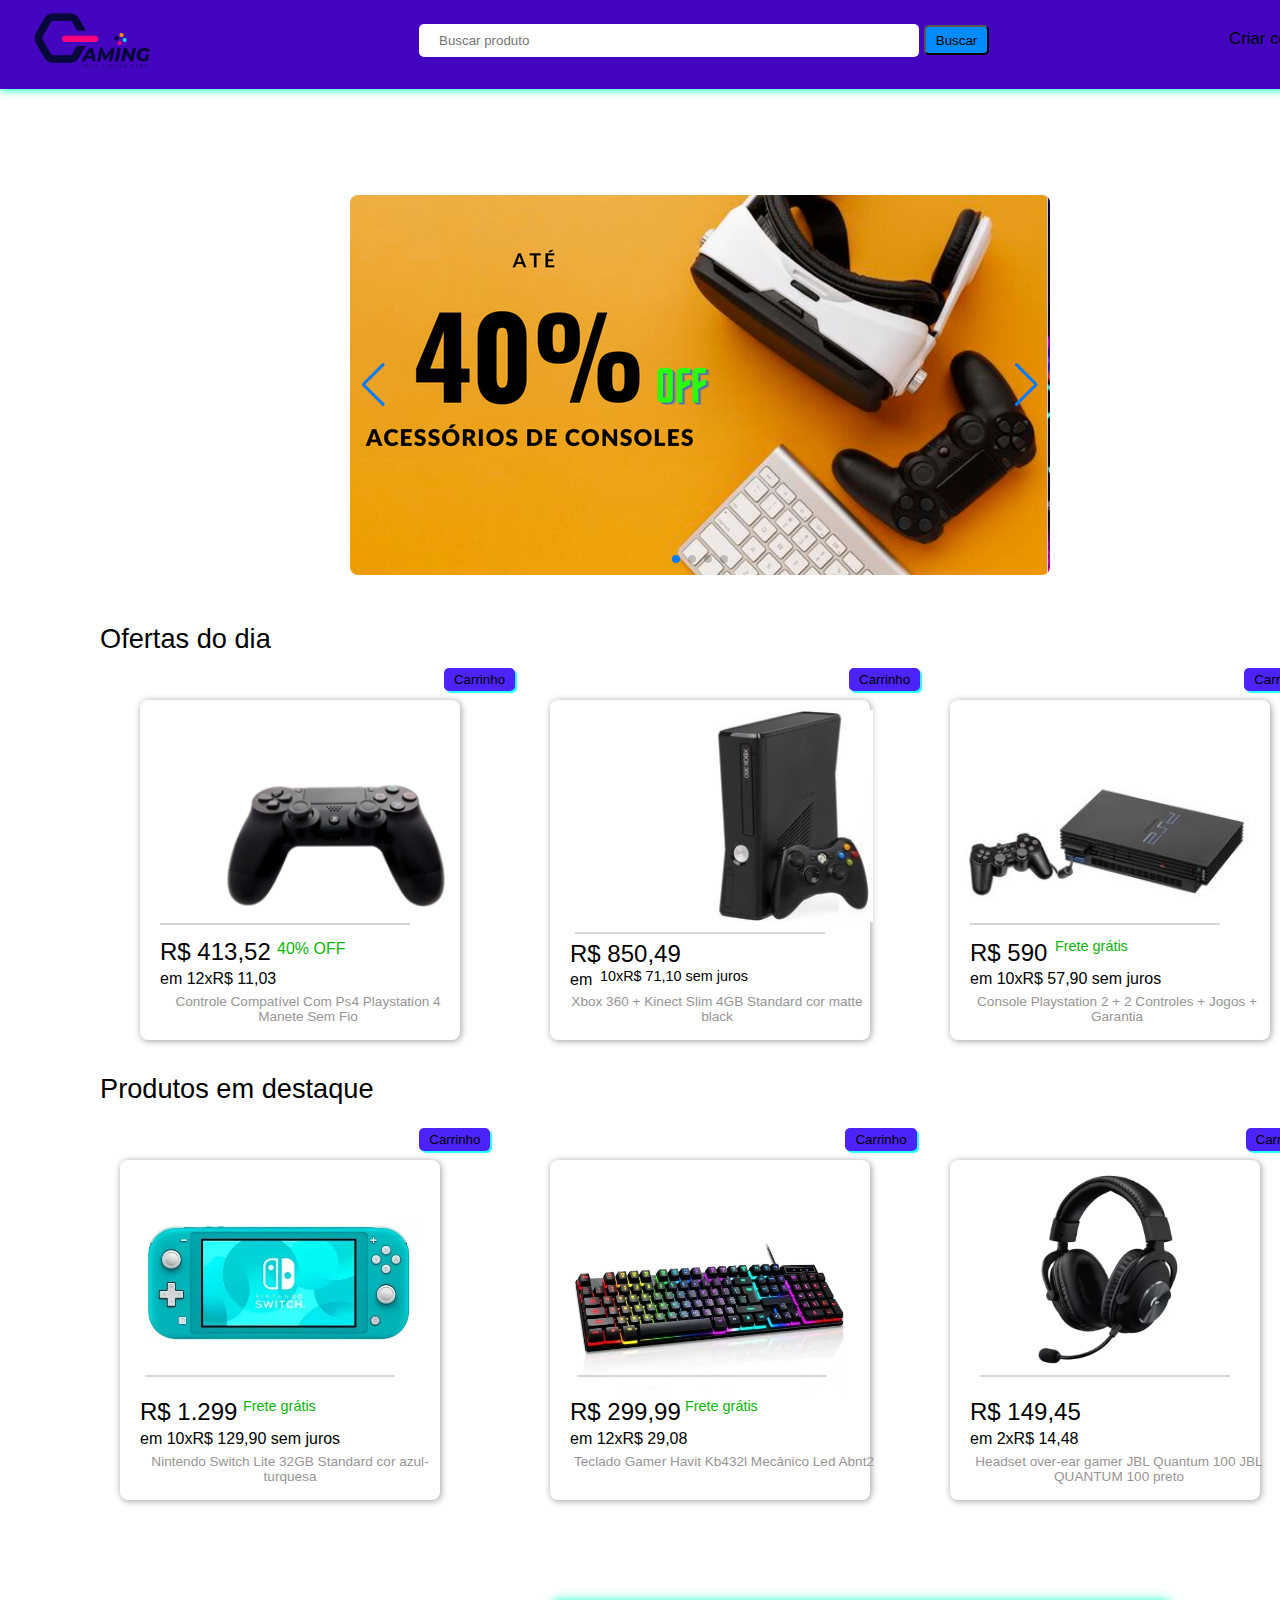
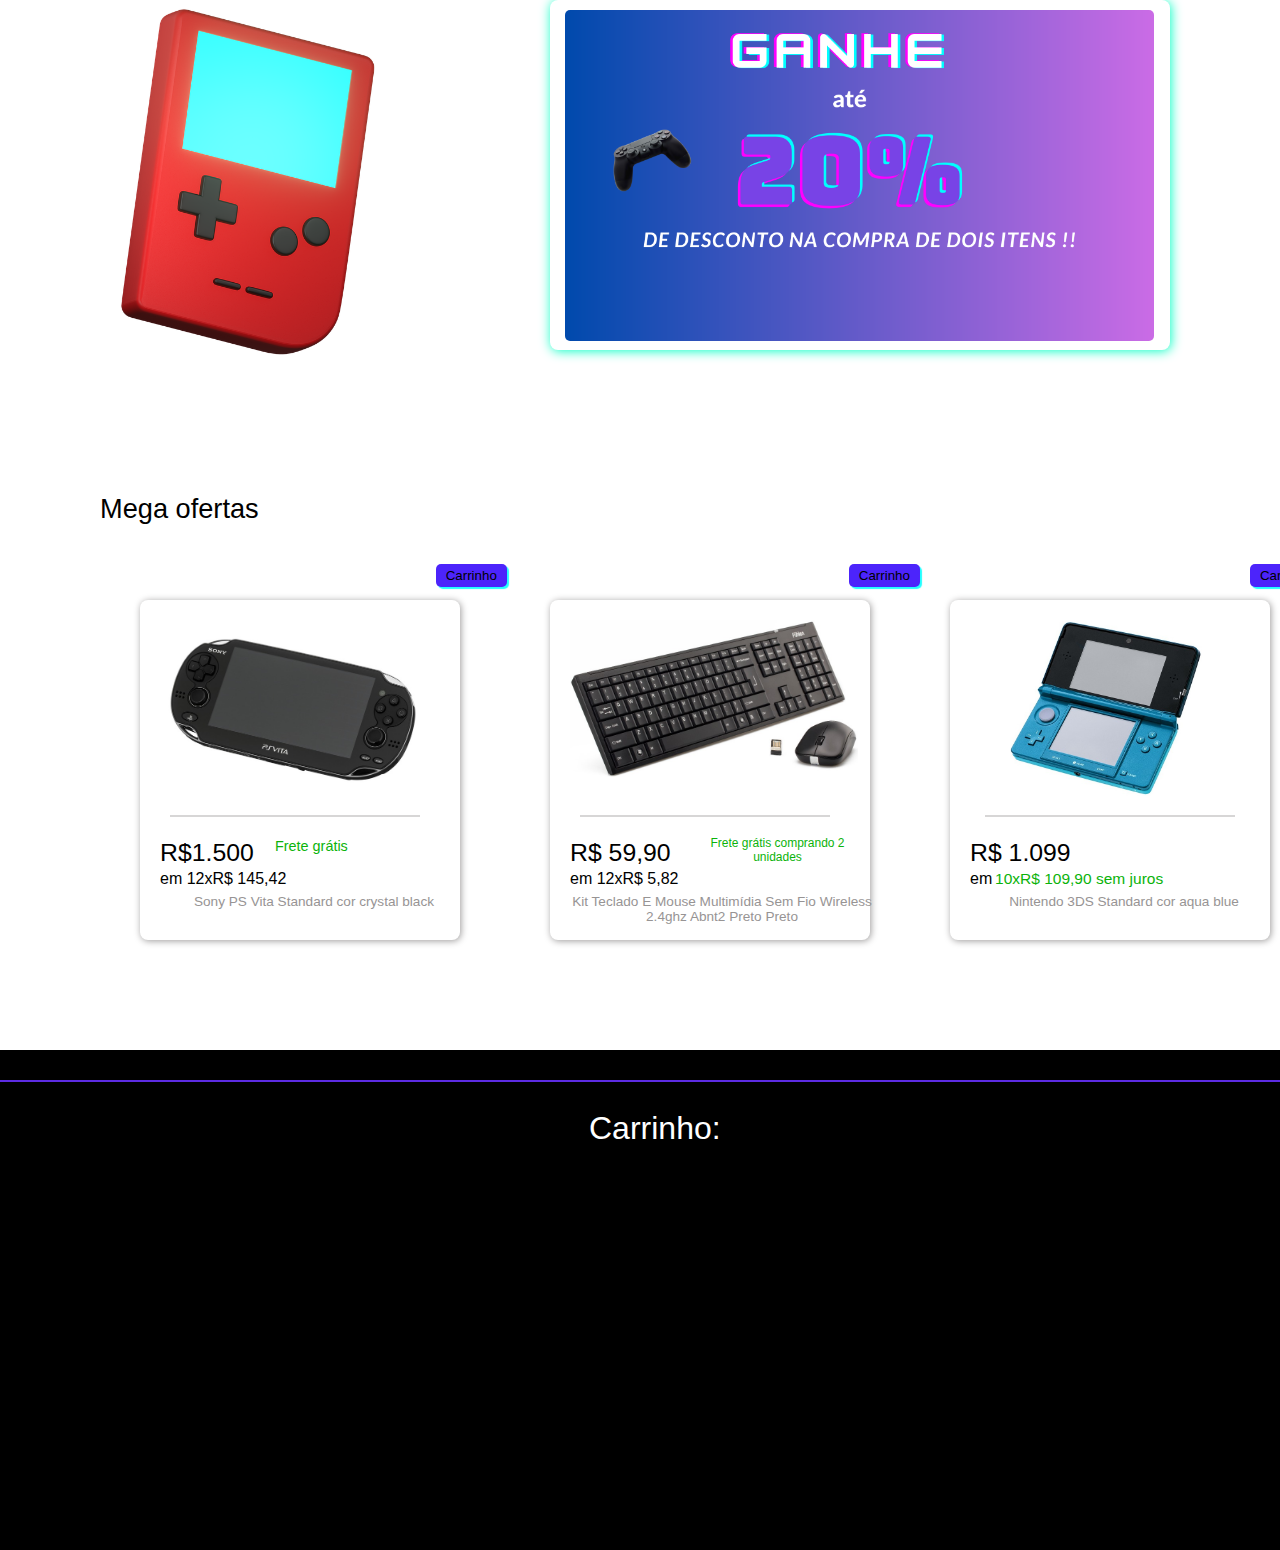
==== commit afd0d7bc: "atl__001" ====
--- a/index.html
+++ b/index.html
@@ -19,293 +19,290 @@
         </h3>
     </div>
 
-    
-    <main>
-        <div class="swiper">
-             <!-- Additional required wrapper -->
-            <div class="swiper-wrapper">
-                <!-- Slides -->
-              <div class="swiper-slide">
-                  <div class="p_img">
-                      <img src="img_pg1/00.png">
-                  </div>    
-              </div>
-      
-             <div class="swiper-slide">
-                  <div class="p_img">
-                      <img src="img_pg1/img_3.png"/>
-                  </div>    
-             </div>
-              
-             <div class="swiper-slide">
-                  <div class="p_img">
-                      <img src="img_pg1/img_1.png"/>
-                  </div>    
-             </div>
-
-             <div class="swiper-slide">
-                <div class="p_img">
-                    <img src="img_pg1/img_2.png"/>
-                </div>    
-           </div>
-      
-        </div>
-              <!-- If we need pagination -->
-        <div class="swiper-pagination"></div>
-            
-              <!-- If we need navigation buttons -->
-        <div class="swiper-button-prev"></div>
-        <div class="swiper-button-next"></div>
-            
-        </div>
-    </main>        
-    
-
-    <h2 class="txt_of">
-        Ofertas do dia 
-    </h2>
-
-    <div class="div_produto_1" id="div_1" onclick="click_p1()">
-
-        <img src="img_pg1/img_produto_1.png" class="img_produto_01" id="img_pd_1"/>
-        
-        <div class="div_division_p_1" id="sub_div_pd_1_1"> </div>
-
-        <h2 class="txt_p_produto_1">
-            R$ 413,52
-        </h2>
-
-        <h3 class="sub_txt_1">
-            40% OFF
-        </h3>
-
-        <h3 class="sub_txt_2">
-            em 12xR$ 11,03
-        </h3>
-
-        <h3 class="sub_describ2">
-             Controle Compatível Com Ps4 Playstation 4 Manete Sem Fio
-        </h3>
-
-    </div>
-    <input type="submit" class="b_carrinho" value="Carrinho" onclick="carrinho1()"/>
-
-    <div class="div_produto_2" onclick="click_p2()">
-
-        <img class="img_produto_02" src="img_pg1/img_produto_2.jpg" id="img_pd2" />
-
-        <div class="sub_div_pd_2" id="sub_div_2"></div>
-
-        <h2 class="txt_p_produto_2">
-           R$ 850,49
-        </h2>
-
-        <h3 class="sub_txt_3">
-            em
-        </h3>
-
-        <h3 class="sub_txt_4">
-            10xR$ 71,10 sem juros
-        </h3>
-
-        <h3 class="sub_describ1">
-            Xbox 360 + Kinect Slim 4GB Standard cor matte black
-        </h3>
-
-    </div>
-    <input type="submit" class="b_carrinho2"  value="Carrinho" onclick="carrinho2()"/>
-
-    <div class="div_produto_3" onclick="click_p3()">
-
-        <img class="img_produto_03" src="img_pg1/img_produto_3.jpg" />
-
-        <div class="sub_div_pd_3" id="div_division_3"></div>
-
-        <h2 class="txt_p_produto_3">
-            R$ 590
-        </h2>
-
-        <h3 class="sub_txt_5">
-            Frete grátis
-        </h3>
-
-        <h3 class="sub_txt_6">
-            em 10xR$ 57,90 sem juros
-        </h3>
-
-        <h3 class="sub_txt_7">
-            Console Playstation 2 + 2 Controles + Jogos + Garantia
-        </h3>
-
-    </div>
-    <input type="submit" class="b_carrinho3"  value="Carrinho" onclick="carrinho3()"/>
-
-    <h2 class="txt_of_2">
-        Produtos em destaque
-    </h2>
-
-    <div class="div_produto_4" onclick="click_p4()">
-
-       <img class="img_produto_04" src="img_pg1/img_produto_7.webp"/>    
-       
-       <div class="sub_div4"></div>
-
-       <h2 class="txt_produto_04">
-          R$ 1.299
-       </h2>
-
-       <h3 class="sub_txt_8">
-         em 10xR$ 129,90 sem juros
-       </h3>
-
-       <h3 class="sub_txt_10">
-          Frete grátis
-       </h3>
-
-       <h3 class="sub_txt_9">
-        Nintendo Switch Lite 32GB Standard cor azul-turquesa
-       </h3>
-
-    </div>
-    <input type="submit" class="b_carrinho4"  value="Carrinho" onclick="carrinho4()"/>
-
-    <div class="div_produto_5" onclick="click_p5()" >
-
-        <img class="img_produto_05" src="img_pg1/img_produto_9.webp"/>
-
-        <div class="sub_div5"></div>
-
-        <h2 class="sub_txt_11">
-              R$ 299,99
-        </h2>
-
-        <h3 class="sub_txt_12">
-          em 12xR$ 29,08
-        </h3>
-
-        <h3 class="sub_txt_13">
-            Frete grátis
-        </h3>
-
-        <h3 class="sub_txt_p5_14">
-         Teclado Gamer Havit Kb432l Mecânico Led Abnt2
-        </h3>
-
-    </div>
-    <input type="submit" class="b_carrinho5" value="Carrinho" onclick="carrinho5()"/>
-
-    <div class="div_produto_6" onclick="click_p6()">
-
-        <img class="img_produto_06" src="img_pg1/img_produto_8.webp"/>
-
-        <div class="sub_div6"></div>
-
-        <h2 class="txt_produto_6">
-            R$ 149,45
-        </h2>
-
-        <h3 class="sub_txt_14">
-           em 2xR$ 14,48
-        </h3>
-
-        <h3 class="sub_txt_15" id="subtxt15">
-            Headset over-ear gamer JBL Quantum 100 JBL QUANTUM 100 preto
-        </h3>
-
-    </div>
-    <input type="submit" class="b_carrinho6" value="Carrinho" onclick="carrinho6()"/>
-
-    <div class="master_oferta" id="Div" onclick="div_master()" >
-
-        <img src="img_pg1/ganhe.png" class="img_baner"/>
-
-    </div>
-
-    <img src="img_pg1/img_decoretin_1.png" class="img_dec" id="img_d" onclick="hover()"/>
-    
-    <h2 class="txt_of_3">
-        Mega ofertas
-    </h2>
-
-    <div class="div_produto_7" onclick="click_p7()">
-        <img src="img_pg1/img_produto_5.jpg" class="img_produto7"/>
-
-        <div class="sub_div7"></div>
-
-        <h2 class="sub_txt_p7">
-            R$1.500
-        </h2>
-
-        <h3 class="sub_txt2_p7">
-            em 12xR$ 145,42
-        </h3>
-
-        <h3 class="sub_txt3_p7">
-            Sony PS Vita Standard cor crystal black
-        </h3>
-
-        <h3 class="sub_txt4_p7">
-            Frete grátis
-        </h3>
-    </div>
-    <input type="submit" class="b_carrinho7" value="Carrinho" onclick="carrinho7()"/>
-
-    <div class="div_produto_8" onclick="click_p8()">
-       <img src="img_pg1/img_produto_4.jpg" class="img_produto_8"/>
-
-       <div class="sub_div8"></div>
-
-       <h2 class="sub_txt_p8">
-        R$ 59,90
-       </h2>
-
-       <h3 class="sub_txt2_p8">
-        em 12xR$ 5,82
-       </h3>
-
-       <h3 class="sub_txt3_p8">
-        Kit Teclado E Mouse Multimídia Sem Fio Wireless 2.4ghz Abnt2 Preto Preto
-       </h3>
-
-       <h3 class="sub_txt4_p8">
-        Frete grátis comprando 2 unidades
-       </h3>
-
-    </div>
-    <input type="submit" class="b_carrinho8" value="Carrinho" onclick="carrinho8()"/>
-
-    <div class="div_produto_9" onclick="click_p9()">
-        <img src="img_pg1/img_produto_6.jpg" class="img_produto_9"/>
-
-        <div class="sub_div9"></div>
-
-        <h2 class="sub_txt_p9">
-            R$ 1.099
-        </h2>
-
-        <h3 class="sub_txt2_p9">
-            10xR$ 109,90 sem juros
-        </h3>
-
-        <h3 class="sub_txt3_p9">
-            em
-        </h3>
-
-        <h3 class="sub_txt4_p9">
-            Nintendo 3DS Standard cor aqua blue
-        </h3>
-    </div>
-    <input type="submit" class="b_carrinho9" value="Carrinho" onclick="carrinho9()"/>
-
-    <div class="div_final">
-        <div class="sub_div_final"></div>
-        <a class="carrinho2">Carrinho:</a>
-        <ul id="listadepostes" class="listadepostes">
-            
-
-        </ul>
-
-    </div>
+    <center>
+            <main>
+                <div class="swiper">
+                    <!-- Additional required wrapper -->
+                    <div class="swiper-wrapper">
+                        <!-- Slides -->
+                    <div class="swiper-slide">
+                        <div class="p_img">
+                            <img src="img_pg1/00.png">
+                        </div>    
+                    </div>
+            
+                    <div class="swiper-slide">
+                        <div class="p_img">
+                            <img src="img_pg1/img_3.png"/>
+                        </div>    
+                    </div>
+                    
+                    <div class="swiper-slide">
+                        <div class="p_img">
+                            <img src="img_pg1/img_1.png"/>
+                        </div>    
+                    </div>
+
+                    <div class="swiper-slide">
+                        <div class="p_img">
+                            <img src="img_pg1/img_2.png"/>
+                        </div>    
+                </div>
+            
+                </div>
+                    <!-- If we need pagination -->
+                <div class="swiper-pagination"></div>
+                    
+                    <!-- If we need navigation buttons -->
+                <div class="swiper-button-prev"></div>
+                <div class="swiper-button-next"></div>
+                    
+                </div>
+            </main>        
+            
+
+            <h2 class="txt_of">
+                Ofertas do dia 
+            </h2>
+
+            <div class="div_produto_1" id="div_1" onclick="click_p1()">
+
+                <img src="img_pg1/img_produto_1.png" class="img_produto_01" id="img_pd_1"/>
+                
+                <div class="div_division_p_1" id="sub_div_pd_1_1"> </div>
+
+                <h2 class="txt_p_produto_1">
+                    R$ 413,52
+                </h2>
+
+                <h3 class="sub_txt_1">
+                    40% OFF
+                </h3>
+
+                <h3 class="sub_txt_2">
+                    em 12xR$ 11,03
+                </h3>
+
+                <h3 class="sub_describ2">
+                    Controle Compatível Com Ps4 Playstation 4 Manete Sem Fio
+                </h3>
+
+            </div>
+            <input type="submit" class="b_carrinho" value="Carrinho" onclick="carrinho1()"/>
+
+            <div class="div_produto_2" onclick="click_p2()">
+
+                <img class="img_produto_02" src="img_pg1/img_produto_2.jpg" id="img_pd2" />
+
+                <div class="sub_div_pd_2" id="sub_div_2"></div>
+
+                <h2 class="txt_p_produto_2">
+                R$ 850,49
+                </h2>
+
+                <h3 class="sub_txt_3">
+                    em
+                </h3>
+
+                <h3 class="sub_txt_4">
+                    10xR$ 71,10 sem juros
+                </h3>
+
+                <h3 class="sub_describ1">
+                    Xbox 360 + Kinect Slim 4GB Standard cor matte black
+                </h3>
+
+            </div>
+            <input type="submit" class="b_carrinho2"  value="Carrinho" onclick="carrinho2()"/>
+
+            <div class="div_produto_3" onclick="click_p3()">
+
+                <img class="img_produto_03" src="img_pg1/img_produto_3.jpg" />
+
+                <div class="sub_div_pd_3" id="div_division_3"></div>
+
+                <h2 class="txt_p_produto_3">
+                    R$ 590
+                </h2>
+
+                <h3 class="sub_txt_5">
+                    Frete grátis
+                </h3>
+
+                <h3 class="sub_txt_6">
+                    em 10xR$ 57,90 sem juros
+                </h3>
+
+                <h3 class="sub_txt_7">
+                    Console Playstation 2 + 2 Controles + Jogos + Garantia
+                </h3>
+
+            </div>
+            <input type="submit" class="b_carrinho3"  value="Carrinho" onclick="carrinho3()"/>
+
+            <h2 class="txt_of_2">
+                Produtos em destaque
+            </h2>
+
+            <div class="div_produto_4" onclick="click_p4()">
+
+            <img class="img_produto_04" src="img_pg1/img_produto_7.webp"/>    
+            
+            <div class="sub_div4"></div>
+
+            <h2 class="txt_produto_04">
+                R$ 1.299
+            </h2>
+
+            <h3 class="sub_txt_8">
+                em 10xR$ 129,90 sem juros
+            </h3>
+
+            <h3 class="sub_txt_10">
+                Frete grátis
+            </h3>
+
+            <h3 class="sub_txt_9">
+                Nintendo Switch Lite 32GB Standard cor azul-turquesa
+            </h3>
+
+            </div>
+            <input type="submit" class="b_carrinho4"  value="Carrinho" onclick="carrinho4()"/>
+
+            <div class="div_produto_5" onclick="click_p5()" >
+
+                <img class="img_produto_05" src="img_pg1/img_produto_9.webp"/>
+
+                <div class="sub_div5"></div>
+
+                <h2 class="sub_txt_11">
+                    R$ 299,99
+                </h2>
+
+                <h3 class="sub_txt_12">
+                em 12xR$ 29,08
+                </h3>
+
+                <h3 class="sub_txt_13">
+                    Frete grátis
+                </h3>
+
+                <h3 class="sub_txt_p5_14">
+                Teclado Gamer Havit Kb432l Mecânico Led Abnt2
+                </h3>
+
+            </div>
+            <input type="submit" class="b_carrinho5" value="Carrinho" onclick="carrinho5()"/>
+
+            <div class="div_produto_6" onclick="click_p6()">
+
+                <img class="img_produto_06" src="img_pg1/img_produto_8.webp"/>
+
+                <div class="sub_div6"></div>
+
+                <h2 class="txt_produto_6">
+                    R$ 149,45
+                </h2>
+
+                <h3 class="sub_txt_14">
+                em 2xR$ 14,48
+                </h3>
+
+                <h3 class="sub_txt_15" id="subtxt15">
+                    Headset over-ear gamer JBL Quantum 100 JBL QUANTUM 100 preto
+                </h3>
+
+            </div>
+            <input type="submit" class="b_carrinho6" value="Carrinho" onclick="carrinho6()"/>
+
+            <div class="master_oferta" id="Div" onclick="div_master()" >
+
+                <img src="img_pg1/ganhe.png" class="img_baner"/>
+
+            </div>
+
+            <img src="img_pg1/img_decoretin_1.png" class="img_dec" id="img_d" onclick="hover()"/>
+            
+            <h2 class="txt_of_3">
+                Mega ofertas
+            </h2>
+
+            <div class="div_produto_7" onclick="click_p7()">
+                <img src="img_pg1/img_produto_5.jpg" class="img_produto7"/>
+
+                <div class="sub_div7"></div>
+
+                <h2 class="sub_txt_p7">
+                    R$1.500
+                </h2>
+
+                <h3 class="sub_txt2_p7">
+                    em 12xR$ 145,42
+                </h3>
+
+                <h3 class="sub_txt3_p7">
+                    Sony PS Vita Standard cor crystal black
+                </h3>
+
+                <h3 class="sub_txt4_p7">
+                    Frete grátis
+                </h3>
+            </div>
+            <input type="submit" class="b_carrinho7" value="Carrinho" onclick="carrinho7()"/>
+
+            <div class="div_produto_8" onclick="click_p8()">
+            <img src="img_pg1/img_produto_4.jpg" class="img_produto_8"/>
+
+            <div class="sub_div8"></div>
+
+            <h2 class="sub_txt_p8">
+                R$ 59,90
+            </h2>
+
+            <h3 class="sub_txt2_p8">
+                em 12xR$ 5,82
+            </h3>
+
+            <h3 class="sub_txt3_p8">
+                Kit Teclado E Mouse Multimídia Sem Fio Wireless 2.4ghz Abnt2 Preto Preto
+            </h3>
+
+            <h3 class="sub_txt4_p8">
+                Frete grátis comprando 2 unidades
+            </h3>
+
+            </div>
+            <input type="submit" class="b_carrinho8" value="Carrinho" onclick="carrinho8()"/>
+
+            <div class="div_produto_9" onclick="click_p9()">
+                <img src="img_pg1/img_produto_6.jpg" class="img_produto_9"/>
+
+                <div class="sub_div9"></div>
+
+                <h2 class="sub_txt_p9">
+                    R$ 1.099
+                </h2>
+
+                <h3 class="sub_txt2_p9">
+                    10xR$ 109,90 sem juros
+                </h3>
+
+                <h3 class="sub_txt3_p9">
+                    em
+                </h3>
+
+                <h3 class="sub_txt4_p9">
+                    Nintendo 3DS Standard cor aqua blue
+                </h3>
+            </div>
+            <input type="submit" class="b_carrinho9" value="Carrinho" onclick="carrinho9()"/>
+
+            <div class="div_final">
+                <div class="sub_div_final"></div>
+                <a class="carrinho2">Carrinho:</a>
+                <ul id="listadepostes" class="listadepostes"></ul>
+            </div>
+    </center>
 </body>
 <script src="https://cdn.jsdelivr.net/npm/swiper@10/swiper-bundle.min.js"></script>
 <script src="style/script_pg1.js"></script>
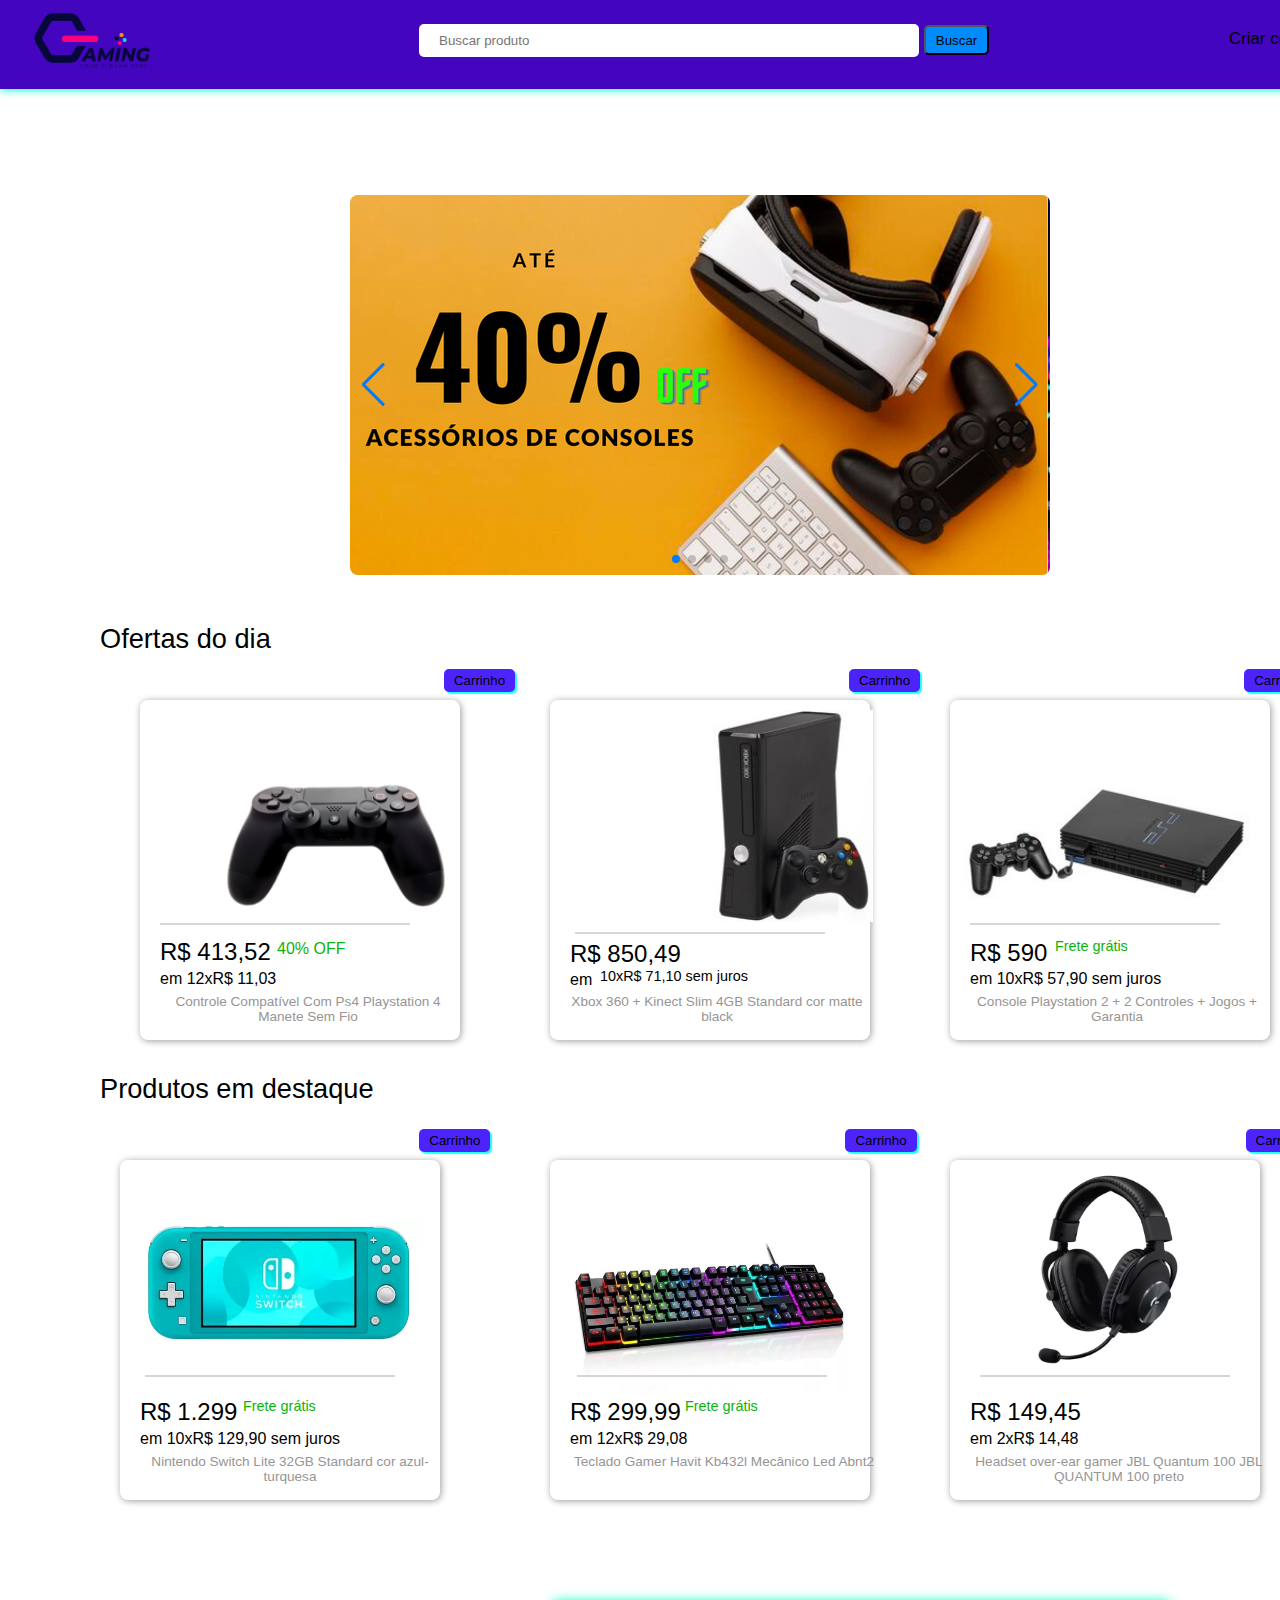
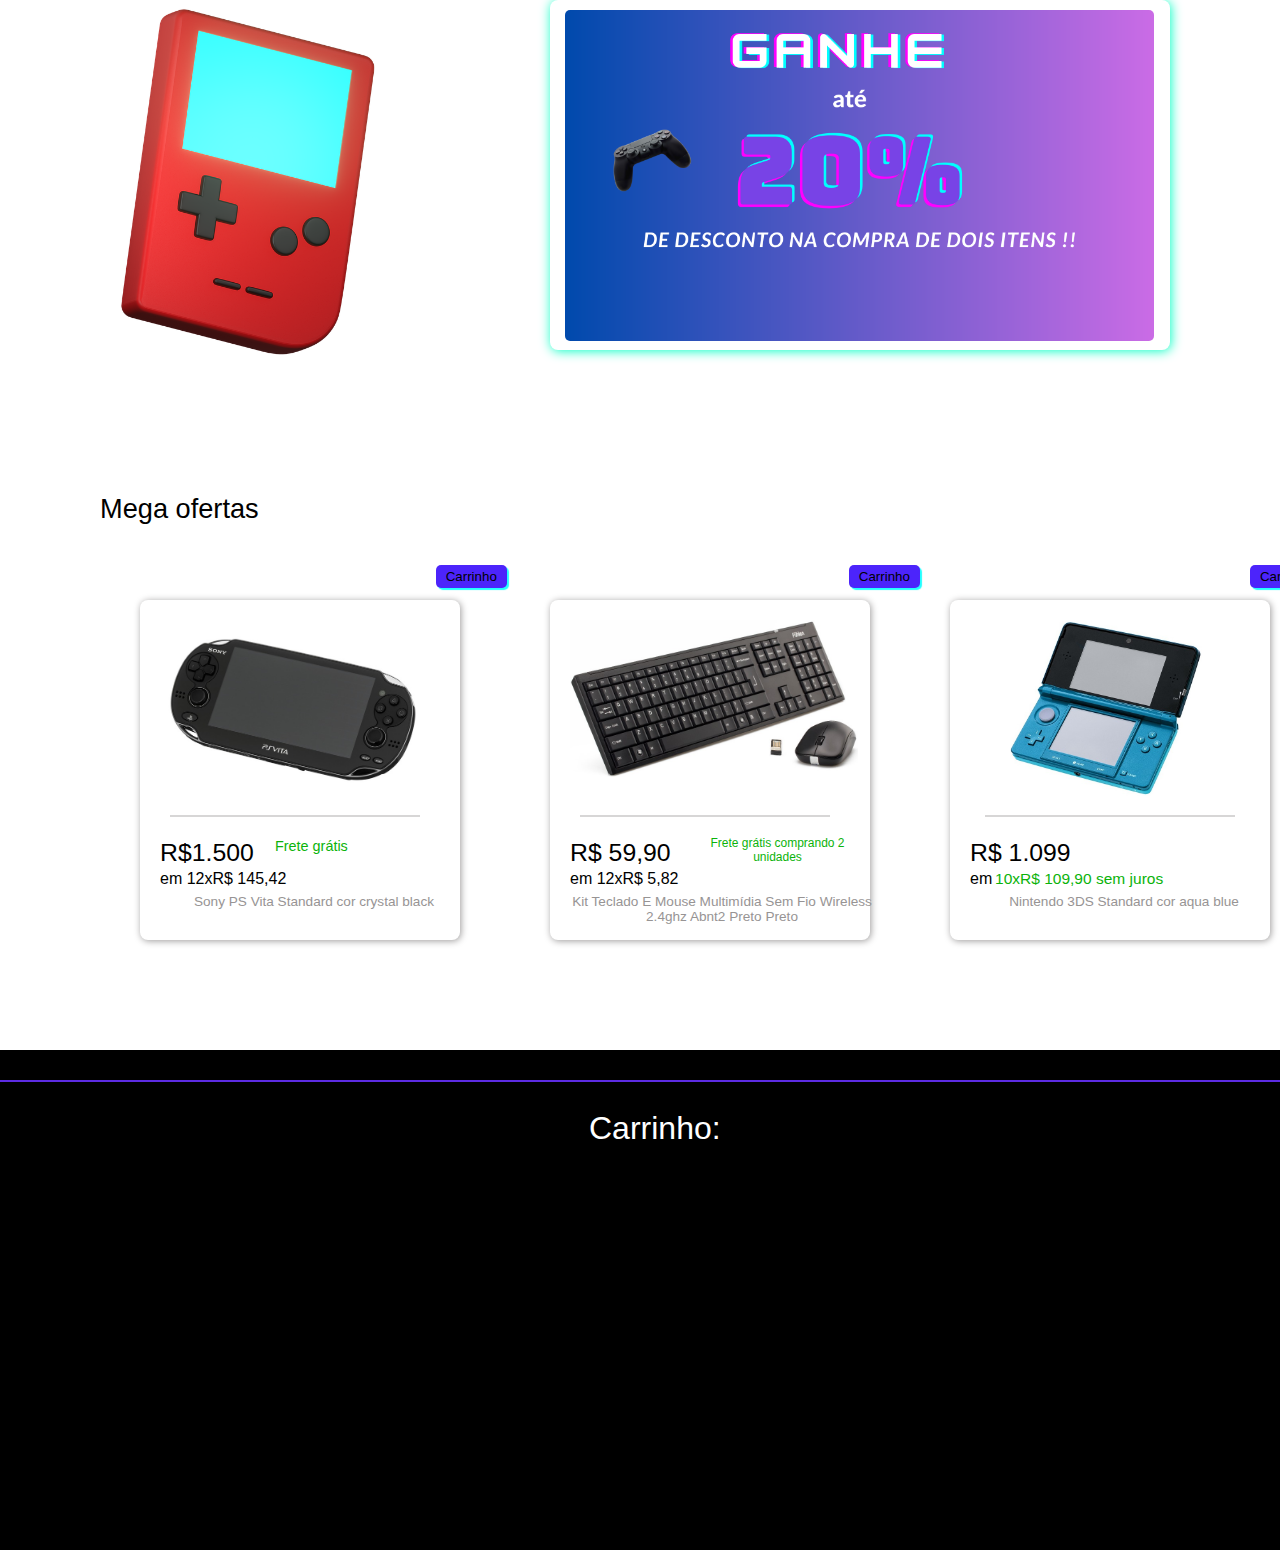
==== commit adce3aa2: "atl__002" ====
--- a/index.html
+++ b/index.html
@@ -59,243 +59,245 @@
                     
                 </div>
             </main>        
-            
-
-            <h2 class="txt_of">
-                Ofertas do dia 
-            </h2>
-
-            <div class="div_produto_1" id="div_1" onclick="click_p1()">
-
-                <img src="img_pg1/img_produto_1.png" class="img_produto_01" id="img_pd_1"/>
-                
-                <div class="div_division_p_1" id="sub_div_pd_1_1"> </div>
-
-                <h2 class="txt_p_produto_1">
-                    R$ 413,52
-                </h2>
-
-                <h3 class="sub_txt_1">
-                    40% OFF
-                </h3>
-
-                <h3 class="sub_txt_2">
-                    em 12xR$ 11,03
-                </h3>
-
-                <h3 class="sub_describ2">
-                    Controle Compatível Com Ps4 Playstation 4 Manete Sem Fio
-                </h3>
-
-            </div>
-            <input type="submit" class="b_carrinho" value="Carrinho" onclick="carrinho1()"/>
-
-            <div class="div_produto_2" onclick="click_p2()">
-
-                <img class="img_produto_02" src="img_pg1/img_produto_2.jpg" id="img_pd2" />
-
-                <div class="sub_div_pd_2" id="sub_div_2"></div>
-
-                <h2 class="txt_p_produto_2">
-                R$ 850,49
-                </h2>
-
-                <h3 class="sub_txt_3">
-                    em
-                </h3>
-
-                <h3 class="sub_txt_4">
-                    10xR$ 71,10 sem juros
-                </h3>
-
-                <h3 class="sub_describ1">
-                    Xbox 360 + Kinect Slim 4GB Standard cor matte black
-                </h3>
-
-            </div>
-            <input type="submit" class="b_carrinho2"  value="Carrinho" onclick="carrinho2()"/>
-
-            <div class="div_produto_3" onclick="click_p3()">
-
-                <img class="img_produto_03" src="img_pg1/img_produto_3.jpg" />
-
-                <div class="sub_div_pd_3" id="div_division_3"></div>
-
-                <h2 class="txt_p_produto_3">
-                    R$ 590
-                </h2>
-
-                <h3 class="sub_txt_5">
-                    Frete grátis
-                </h3>
-
-                <h3 class="sub_txt_6">
-                    em 10xR$ 57,90 sem juros
-                </h3>
-
-                <h3 class="sub_txt_7">
-                    Console Playstation 2 + 2 Controles + Jogos + Garantia
-                </h3>
-
-            </div>
-            <input type="submit" class="b_carrinho3"  value="Carrinho" onclick="carrinho3()"/>
-
-            <h2 class="txt_of_2">
-                Produtos em destaque
-            </h2>
-
-            <div class="div_produto_4" onclick="click_p4()">
-
-            <img class="img_produto_04" src="img_pg1/img_produto_7.webp"/>    
-            
-            <div class="sub_div4"></div>
-
-            <h2 class="txt_produto_04">
-                R$ 1.299
-            </h2>
-
-            <h3 class="sub_txt_8">
-                em 10xR$ 129,90 sem juros
-            </h3>
-
-            <h3 class="sub_txt_10">
-                Frete grátis
-            </h3>
-
-            <h3 class="sub_txt_9">
-                Nintendo Switch Lite 32GB Standard cor azul-turquesa
-            </h3>
-
-            </div>
-            <input type="submit" class="b_carrinho4"  value="Carrinho" onclick="carrinho4()"/>
-
-            <div class="div_produto_5" onclick="click_p5()" >
-
-                <img class="img_produto_05" src="img_pg1/img_produto_9.webp"/>
-
-                <div class="sub_div5"></div>
-
-                <h2 class="sub_txt_11">
-                    R$ 299,99
-                </h2>
-
-                <h3 class="sub_txt_12">
-                em 12xR$ 29,08
-                </h3>
-
-                <h3 class="sub_txt_13">
-                    Frete grátis
-                </h3>
-
-                <h3 class="sub_txt_p5_14">
-                Teclado Gamer Havit Kb432l Mecânico Led Abnt2
-                </h3>
-
-            </div>
-            <input type="submit" class="b_carrinho5" value="Carrinho" onclick="carrinho5()"/>
-
-            <div class="div_produto_6" onclick="click_p6()">
-
-                <img class="img_produto_06" src="img_pg1/img_produto_8.webp"/>
-
-                <div class="sub_div6"></div>
-
-                <h2 class="txt_produto_6">
-                    R$ 149,45
-                </h2>
-
-                <h3 class="sub_txt_14">
-                em 2xR$ 14,48
-                </h3>
-
-                <h3 class="sub_txt_15" id="subtxt15">
-                    Headset over-ear gamer JBL Quantum 100 JBL QUANTUM 100 preto
-                </h3>
-
-            </div>
-            <input type="submit" class="b_carrinho6" value="Carrinho" onclick="carrinho6()"/>
-
-            <div class="master_oferta" id="Div" onclick="div_master()" >
-
-                <img src="img_pg1/ganhe.png" class="img_baner"/>
-
-            </div>
-
-            <img src="img_pg1/img_decoretin_1.png" class="img_dec" id="img_d" onclick="hover()"/>
-            
-            <h2 class="txt_of_3">
-                Mega ofertas
-            </h2>
-
-            <div class="div_produto_7" onclick="click_p7()">
-                <img src="img_pg1/img_produto_5.jpg" class="img_produto7"/>
-
-                <div class="sub_div7"></div>
-
-                <h2 class="sub_txt_p7">
-                    R$1.500
-                </h2>
-
-                <h3 class="sub_txt2_p7">
-                    em 12xR$ 145,42
-                </h3>
-
-                <h3 class="sub_txt3_p7">
-                    Sony PS Vita Standard cor crystal black
-                </h3>
-
-                <h3 class="sub_txt4_p7">
-                    Frete grátis
-                </h3>
-            </div>
-            <input type="submit" class="b_carrinho7" value="Carrinho" onclick="carrinho7()"/>
-
-            <div class="div_produto_8" onclick="click_p8()">
-            <img src="img_pg1/img_produto_4.jpg" class="img_produto_8"/>
-
-            <div class="sub_div8"></div>
-
-            <h2 class="sub_txt_p8">
-                R$ 59,90
-            </h2>
-
-            <h3 class="sub_txt2_p8">
-                em 12xR$ 5,82
-            </h3>
-
-            <h3 class="sub_txt3_p8">
-                Kit Teclado E Mouse Multimídia Sem Fio Wireless 2.4ghz Abnt2 Preto Preto
-            </h3>
-
-            <h3 class="sub_txt4_p8">
-                Frete grátis comprando 2 unidades
-            </h3>
-
-            </div>
-            <input type="submit" class="b_carrinho8" value="Carrinho" onclick="carrinho8()"/>
-
-            <div class="div_produto_9" onclick="click_p9()">
-                <img src="img_pg1/img_produto_6.jpg" class="img_produto_9"/>
-
-                <div class="sub_div9"></div>
-
-                <h2 class="sub_txt_p9">
-                    R$ 1.099
-                </h2>
-
-                <h3 class="sub_txt2_p9">
-                    10xR$ 109,90 sem juros
-                </h3>
-
-                <h3 class="sub_txt3_p9">
-                    em
-                </h3>
-
-                <h3 class="sub_txt4_p9">
-                    Nintendo 3DS Standard cor aqua blue
-                </h3>
-            </div>
-            <input type="submit" class="b_carrinho9" value="Carrinho" onclick="carrinho9()"/>
+                    <section>
+
+                        <h2 class="txt_of">
+                            Ofertas do dia 
+                        </h2>
+
+                        <div class="div_produto_1" id="div_1" onclick="click_p1()">
+
+                            <img src="img_pg1/img_produto_1.png" class="img_produto_01" id="img_pd_1"/>
+                            
+                            <div class="div_division_p_1" id="sub_div_pd_1_1"> </div>
+
+                            <h2 class="txt_p_produto_1">
+                                R$ 413,52
+                            </h2>
+
+                            <h3 class="sub_txt_1">
+                                40% OFF
+                            </h3>
+
+                            <h3 class="sub_txt_2">
+                                em 12xR$ 11,03
+                            </h3>
+
+                            <h3 class="sub_describ2">
+                                Controle Compatível Com Ps4 Playstation 4 Manete Sem Fio
+                            </h3>
+
+                        </div>
+                        <input type="submit" class="b_carrinho" value="Carrinho" onclick="carrinho1()"/>
+
+                        <div class="div_produto_2" onclick="click_p2()">
+
+                            <img class="img_produto_02" src="img_pg1/img_produto_2.jpg" id="img_pd2" />
+
+                            <div class="sub_div_pd_2" id="sub_div_2"></div>
+
+                            <h2 class="txt_p_produto_2">
+                            R$ 850,49
+                            </h2>
+
+                            <h3 class="sub_txt_3">
+                                em
+                            </h3>
+
+                            <h3 class="sub_txt_4">
+                                10xR$ 71,10 sem juros
+                            </h3>
+
+                            <h3 class="sub_describ1">
+                                Xbox 360 + Kinect Slim 4GB Standard cor matte black
+                            </h3>
+
+                        </div>
+                        <input type="submit" class="b_carrinho2"  value="Carrinho" onclick="carrinho2()"/>
+
+                        <div class="div_produto_3" onclick="click_p3()">
+
+                            <img class="img_produto_03" src="img_pg1/img_produto_3.jpg" />
+
+                            <div class="sub_div_pd_3" id="div_division_3"></div>
+
+                            <h2 class="txt_p_produto_3">
+                                R$ 590
+                            </h2>
+
+                            <h3 class="sub_txt_5">
+                                Frete grátis
+                            </h3>
+
+                            <h3 class="sub_txt_6">
+                                em 10xR$ 57,90 sem juros
+                            </h3>
+
+                            <h3 class="sub_txt_7">
+                                Console Playstation 2 + 2 Controles + Jogos + Garantia
+                            </h3>
+
+                        </div>
+                        <input type="submit" class="b_carrinho3"  value="Carrinho" onclick="carrinho3()"/>
+
+                        <h2 class="txt_of_2">
+                            Produtos em destaque
+                        </h2>
+
+                        <div class="div_produto_4" onclick="click_p4()">
+
+                        <img class="img_produto_04" src="img_pg1/img_produto_7.webp"/>    
+                        
+                        <div class="sub_div4"></div>
+
+                        <h2 class="txt_produto_04">
+                            R$ 1.299
+                        </h2>
+
+                        <h3 class="sub_txt_8">
+                            em 10xR$ 129,90 sem juros
+                        </h3>
+
+                        <h3 class="sub_txt_10">
+                            Frete grátis
+                        </h3>
+
+                        <h3 class="sub_txt_9">
+                            Nintendo Switch Lite 32GB Standard cor azul-turquesa
+                        </h3>
+
+                        </div>
+                        <input type="submit" class="b_carrinho4"  value="Carrinho" onclick="carrinho4()"/>
+
+                        <div class="div_produto_5" onclick="click_p5()" >
+
+                            <img class="img_produto_05" src="img_pg1/img_produto_9.webp"/>
+
+                            <div class="sub_div5"></div>
+
+                            <h2 class="sub_txt_11">
+                                R$ 299,99
+                            </h2>
+
+                            <h3 class="sub_txt_12">
+                            em 12xR$ 29,08
+                            </h3>
+
+                            <h3 class="sub_txt_13">
+                                Frete grátis
+                            </h3>
+
+                            <h3 class="sub_txt_p5_14">
+                            Teclado Gamer Havit Kb432l Mecânico Led Abnt2
+                            </h3>
+
+                        </div>
+                        <input type="submit" class="b_carrinho5" value="Carrinho" onclick="carrinho5()"/>
+
+                        <div class="div_produto_6" onclick="click_p6()">
+
+                            <img class="img_produto_06" src="img_pg1/img_produto_8.webp"/>
+
+                            <div class="sub_div6"></div>
+
+                            <h2 class="txt_produto_6">
+                                R$ 149,45
+                            </h2>
+
+                            <h3 class="sub_txt_14">
+                            em 2xR$ 14,48
+                            </h3>
+
+                            <h3 class="sub_txt_15" id="subtxt15">
+                                Headset over-ear gamer JBL Quantum 100 JBL QUANTUM 100 preto
+                            </h3>
+
+                        </div>
+                        <input type="submit" class="b_carrinho6" value="Carrinho" onclick="carrinho6()"/>
+
+                        <div class="master_oferta" id="Div" onclick="div_master()" >
+
+                            <img src="img_pg1/ganhe.png" class="img_baner"/>
+
+                        </div>
+
+                        <img src="img_pg1/img_decoretin_1.png" class="img_dec" id="img_d" onclick="hover()"/>
+                        
+                        <h2 class="txt_of_3">
+                            Mega ofertas
+                        </h2>
+
+                        <div class="div_produto_7" onclick="click_p7()">
+                            <img src="img_pg1/img_produto_5.jpg" class="img_produto7"/>
+
+                            <div class="sub_div7"></div>
+
+                            <h2 class="sub_txt_p7">
+                                R$1.500
+                            </h2>
+
+                            <h3 class="sub_txt2_p7">
+                                em 12xR$ 145,42
+                            </h3>
+
+                            <h3 class="sub_txt3_p7">
+                                Sony PS Vita Standard cor crystal black
+                            </h3>
+
+                            <h3 class="sub_txt4_p7">
+                                Frete grátis
+                            </h3>
+                        </div>
+                        <input type="submit" class="b_carrinho7" value="Carrinho" onclick="carrinho7()"/>
+
+                        <div class="div_produto_8" onclick="click_p8()">
+                        <img src="img_pg1/img_produto_4.jpg" class="img_produto_8"/>
+
+                        <div class="sub_div8"></div>
+
+                        <h2 class="sub_txt_p8">
+                            R$ 59,90
+                        </h2>
+
+                        <h3 class="sub_txt2_p8">
+                            em 12xR$ 5,82
+                        </h3>
+
+                        <h3 class="sub_txt3_p8">
+                            Kit Teclado E Mouse Multimídia Sem Fio Wireless 2.4ghz Abnt2 Preto Preto
+                        </h3>
+
+                        <h3 class="sub_txt4_p8">
+                            Frete grátis comprando 2 unidades
+                        </h3>
+
+                        </div>
+                        <input type="submit" class="b_carrinho8" value="Carrinho" onclick="carrinho8()"/>
+
+                        <div class="div_produto_9" onclick="click_p9()">
+                            <img src="img_pg1/img_produto_6.jpg" class="img_produto_9"/>
+
+                            <div class="sub_div9"></div>
+
+                            <h2 class="sub_txt_p9">
+                                R$ 1.099
+                            </h2>
+
+                            <h3 class="sub_txt2_p9">
+                                10xR$ 109,90 sem juros
+                            </h3>
+
+                            <h3 class="sub_txt3_p9">
+                                em
+                            </h3>
+
+                            <h3 class="sub_txt4_p9">
+                                Nintendo 3DS Standard cor aqua blue
+                            </h3>
+                        </div>
+                        <input type="submit" class="b_carrinho9" value="Carrinho" onclick="carrinho9()"/>
+                        
+                    </section>
 
             <div class="div_final">
                 <div class="sub_div_final"></div>
--- a/style/style_do_pg_1.css
+++ b/style/style_do_pg_1.css
@@ -104,6 +104,10 @@
     inline-size: 30%;
 }
 
+section{
+    padding: 1px;
+}
+
 
 .img_an_1{
     position:absolute;
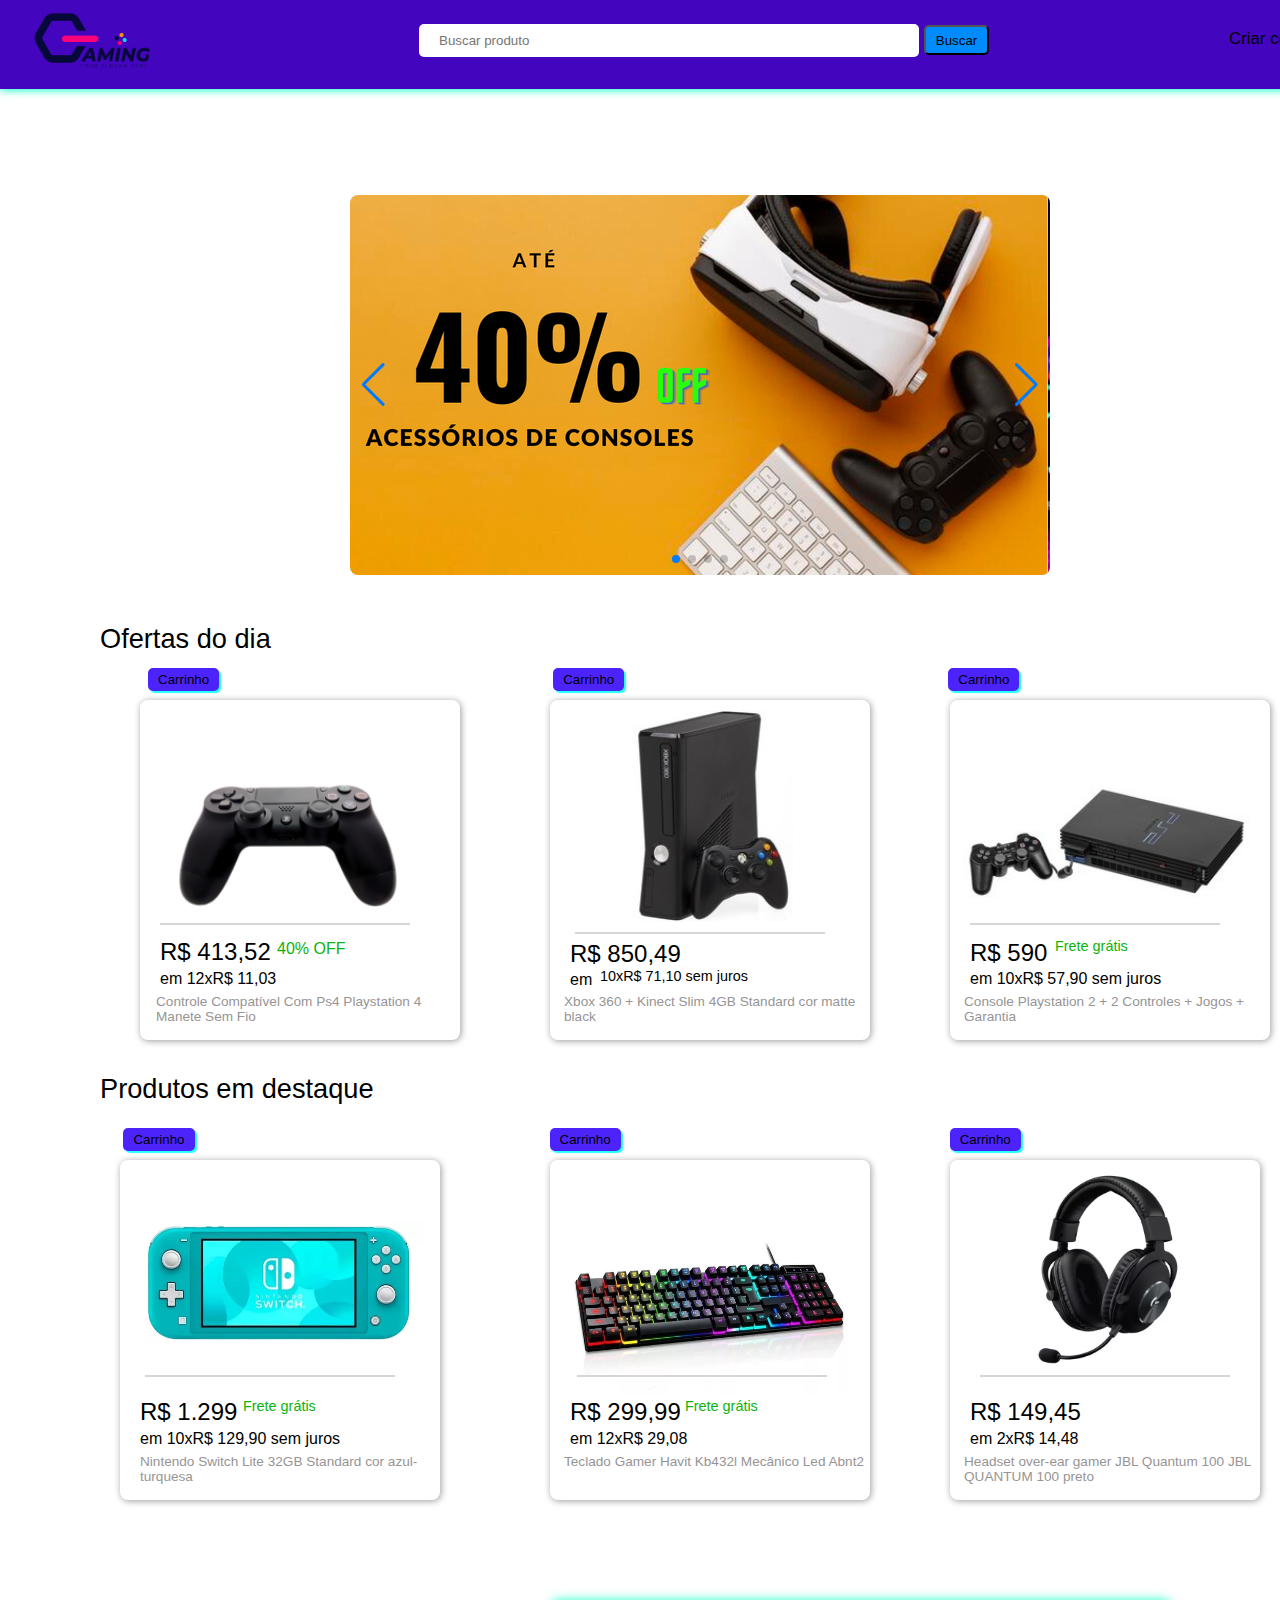
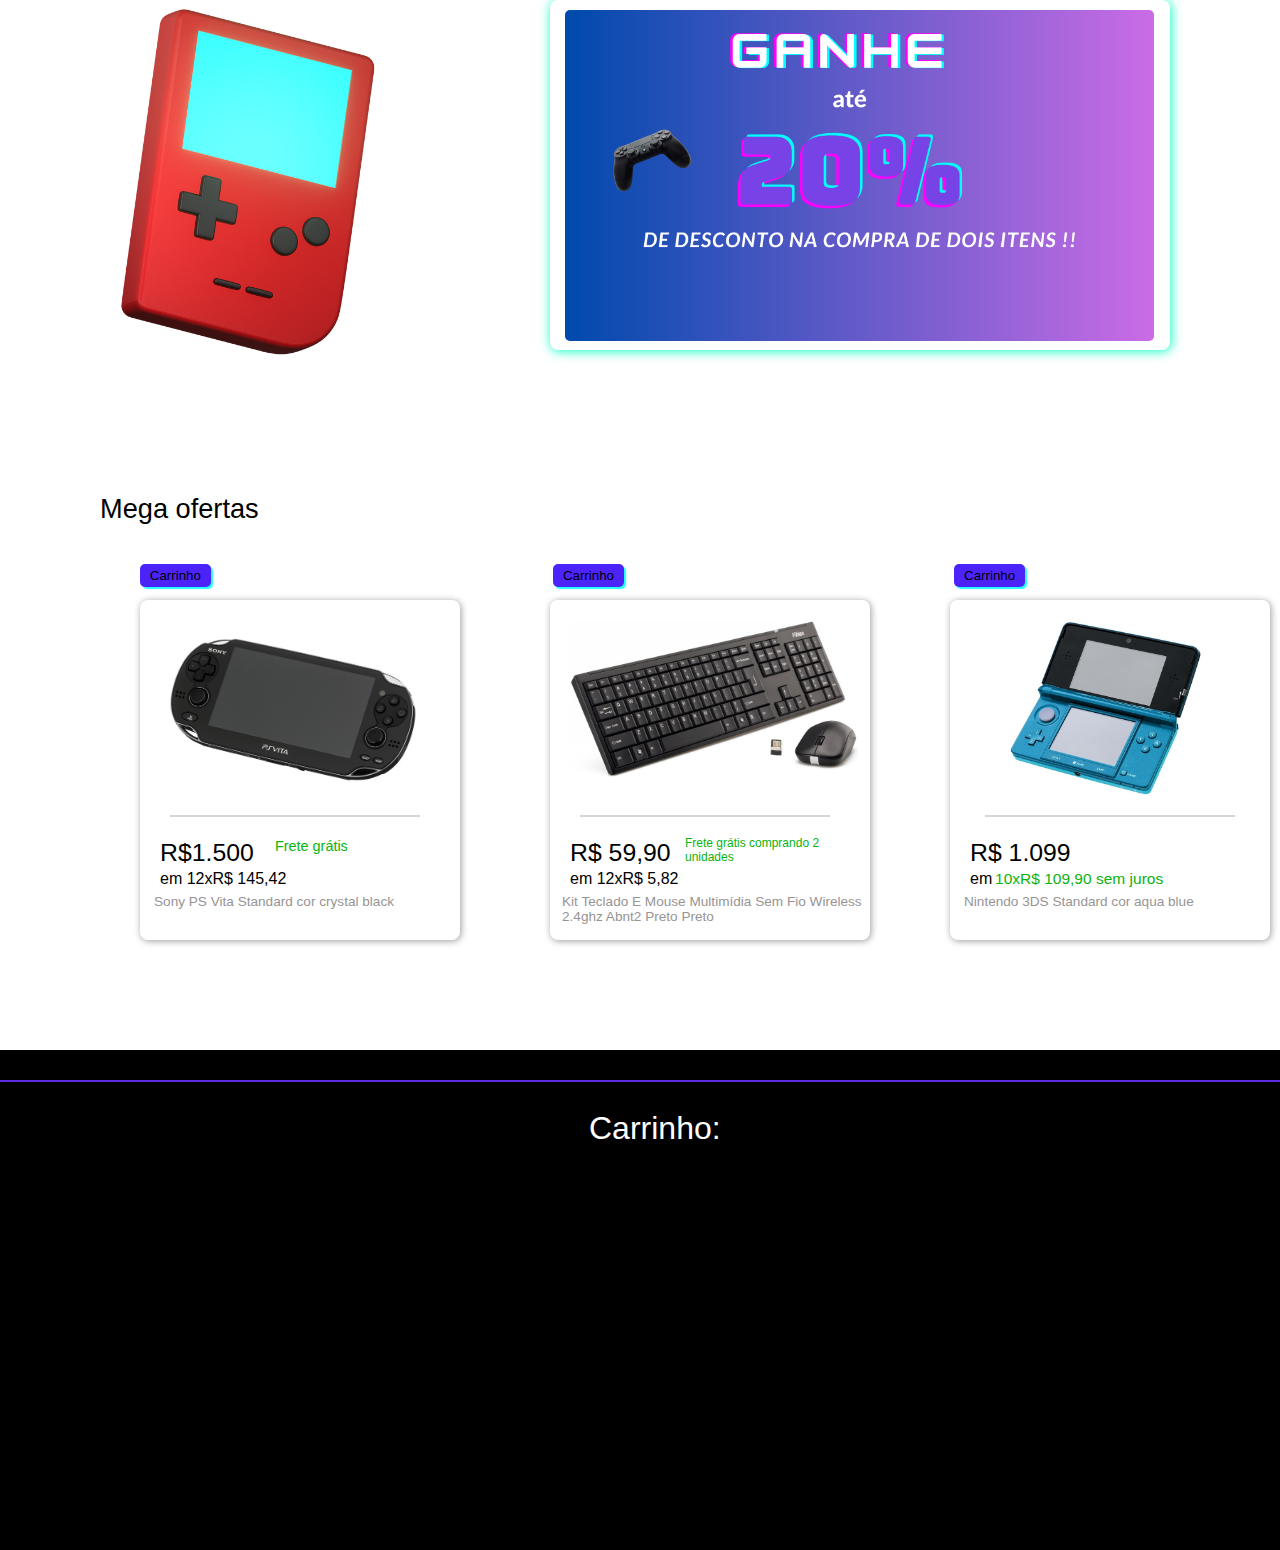
==== commit e5eabdcf: "f7r667" ====
--- a/index.html
+++ b/index.html
@@ -19,292 +19,293 @@
         </h3>
     </div>
 
-    <center>
-            <main>
-                <div class="swiper">
-                    <!-- Additional required wrapper -->
-                    <div class="swiper-wrapper">
-                        <!-- Slides -->
-                    <div class="swiper-slide">
-                        <div class="p_img">
-                            <img src="img_pg1/00.png">
-                        </div>    
-                    </div>
+    
+    <main>
+        <div class="swiper">
+             <!-- Additional required wrapper -->
+            <div class="swiper-wrapper">
+                <!-- Slides -->
+              <div class="swiper-slide">
+                  <div class="p_img">
+                      <img src="img_pg1/00.png">
+                  </div>    
+              </div>
+      
+             <div class="swiper-slide">
+                  <div class="p_img">
+                      <img src="img_pg1/img_3.png"/>
+                  </div>    
+             </div>
+              
+             <div class="swiper-slide">
+                  <div class="p_img">
+                      <img src="img_pg1/img_1.png"/>
+                  </div>    
+             </div>
+
+             <div class="swiper-slide">
+                <div class="p_img">
+                    <img src="img_pg1/img_2.png"/>
+                </div>    
+           </div>
+      
+        </div>
+              <!-- If we need pagination -->
+        <div class="swiper-pagination"></div>
             
-                    <div class="swiper-slide">
-                        <div class="p_img">
-                            <img src="img_pg1/img_3.png"/>
-                        </div>    
-                    </div>
-                    
-                    <div class="swiper-slide">
-                        <div class="p_img">
-                            <img src="img_pg1/img_1.png"/>
-                        </div>    
-                    </div>
-
-                    <div class="swiper-slide">
-                        <div class="p_img">
-                            <img src="img_pg1/img_2.png"/>
-                        </div>    
-                </div>
+              <!-- If we need navigation buttons -->
+        <div class="swiper-button-prev"></div>
+        <div class="swiper-button-next"></div>
             
-                </div>
-                    <!-- If we need pagination -->
-                <div class="swiper-pagination"></div>
-                    
-                    <!-- If we need navigation buttons -->
-                <div class="swiper-button-prev"></div>
-                <div class="swiper-button-next"></div>
-                    
-                </div>
-            </main>        
-                    <section>
-
-                        <h2 class="txt_of">
-                            Ofertas do dia 
-                        </h2>
-
-                        <div class="div_produto_1" id="div_1" onclick="click_p1()">
-
-                            <img src="img_pg1/img_produto_1.png" class="img_produto_01" id="img_pd_1"/>
-                            
-                            <div class="div_division_p_1" id="sub_div_pd_1_1"> </div>
-
-                            <h2 class="txt_p_produto_1">
-                                R$ 413,52
-                            </h2>
-
-                            <h3 class="sub_txt_1">
-                                40% OFF
-                            </h3>
-
-                            <h3 class="sub_txt_2">
-                                em 12xR$ 11,03
-                            </h3>
-
-                            <h3 class="sub_describ2">
-                                Controle Compatível Com Ps4 Playstation 4 Manete Sem Fio
-                            </h3>
-
-                        </div>
-                        <input type="submit" class="b_carrinho" value="Carrinho" onclick="carrinho1()"/>
-
-                        <div class="div_produto_2" onclick="click_p2()">
-
-                            <img class="img_produto_02" src="img_pg1/img_produto_2.jpg" id="img_pd2" />
-
-                            <div class="sub_div_pd_2" id="sub_div_2"></div>
-
-                            <h2 class="txt_p_produto_2">
-                            R$ 850,49
-                            </h2>
-
-                            <h3 class="sub_txt_3">
-                                em
-                            </h3>
-
-                            <h3 class="sub_txt_4">
-                                10xR$ 71,10 sem juros
-                            </h3>
-
-                            <h3 class="sub_describ1">
-                                Xbox 360 + Kinect Slim 4GB Standard cor matte black
-                            </h3>
-
-                        </div>
-                        <input type="submit" class="b_carrinho2"  value="Carrinho" onclick="carrinho2()"/>
-
-                        <div class="div_produto_3" onclick="click_p3()">
-
-                            <img class="img_produto_03" src="img_pg1/img_produto_3.jpg" />
-
-                            <div class="sub_div_pd_3" id="div_division_3"></div>
-
-                            <h2 class="txt_p_produto_3">
-                                R$ 590
-                            </h2>
-
-                            <h3 class="sub_txt_5">
-                                Frete grátis
-                            </h3>
-
-                            <h3 class="sub_txt_6">
-                                em 10xR$ 57,90 sem juros
-                            </h3>
-
-                            <h3 class="sub_txt_7">
-                                Console Playstation 2 + 2 Controles + Jogos + Garantia
-                            </h3>
-
-                        </div>
-                        <input type="submit" class="b_carrinho3"  value="Carrinho" onclick="carrinho3()"/>
-
-                        <h2 class="txt_of_2">
-                            Produtos em destaque
-                        </h2>
-
-                        <div class="div_produto_4" onclick="click_p4()">
-
-                        <img class="img_produto_04" src="img_pg1/img_produto_7.webp"/>    
-                        
-                        <div class="sub_div4"></div>
-
-                        <h2 class="txt_produto_04">
-                            R$ 1.299
-                        </h2>
-
-                        <h3 class="sub_txt_8">
-                            em 10xR$ 129,90 sem juros
-                        </h3>
-
-                        <h3 class="sub_txt_10">
-                            Frete grátis
-                        </h3>
-
-                        <h3 class="sub_txt_9">
-                            Nintendo Switch Lite 32GB Standard cor azul-turquesa
-                        </h3>
-
-                        </div>
-                        <input type="submit" class="b_carrinho4"  value="Carrinho" onclick="carrinho4()"/>
-
-                        <div class="div_produto_5" onclick="click_p5()" >
-
-                            <img class="img_produto_05" src="img_pg1/img_produto_9.webp"/>
-
-                            <div class="sub_div5"></div>
-
-                            <h2 class="sub_txt_11">
-                                R$ 299,99
-                            </h2>
-
-                            <h3 class="sub_txt_12">
-                            em 12xR$ 29,08
-                            </h3>
-
-                            <h3 class="sub_txt_13">
-                                Frete grátis
-                            </h3>
-
-                            <h3 class="sub_txt_p5_14">
-                            Teclado Gamer Havit Kb432l Mecânico Led Abnt2
-                            </h3>
-
-                        </div>
-                        <input type="submit" class="b_carrinho5" value="Carrinho" onclick="carrinho5()"/>
-
-                        <div class="div_produto_6" onclick="click_p6()">
-
-                            <img class="img_produto_06" src="img_pg1/img_produto_8.webp"/>
-
-                            <div class="sub_div6"></div>
-
-                            <h2 class="txt_produto_6">
-                                R$ 149,45
-                            </h2>
-
-                            <h3 class="sub_txt_14">
-                            em 2xR$ 14,48
-                            </h3>
-
-                            <h3 class="sub_txt_15" id="subtxt15">
-                                Headset over-ear gamer JBL Quantum 100 JBL QUANTUM 100 preto
-                            </h3>
-
-                        </div>
-                        <input type="submit" class="b_carrinho6" value="Carrinho" onclick="carrinho6()"/>
-
-                        <div class="master_oferta" id="Div" onclick="div_master()" >
-
-                            <img src="img_pg1/ganhe.png" class="img_baner"/>
-
-                        </div>
-
-                        <img src="img_pg1/img_decoretin_1.png" class="img_dec" id="img_d" onclick="hover()"/>
-                        
-                        <h2 class="txt_of_3">
-                            Mega ofertas
-                        </h2>
-
-                        <div class="div_produto_7" onclick="click_p7()">
-                            <img src="img_pg1/img_produto_5.jpg" class="img_produto7"/>
-
-                            <div class="sub_div7"></div>
-
-                            <h2 class="sub_txt_p7">
-                                R$1.500
-                            </h2>
-
-                            <h3 class="sub_txt2_p7">
-                                em 12xR$ 145,42
-                            </h3>
-
-                            <h3 class="sub_txt3_p7">
-                                Sony PS Vita Standard cor crystal black
-                            </h3>
-
-                            <h3 class="sub_txt4_p7">
-                                Frete grátis
-                            </h3>
-                        </div>
-                        <input type="submit" class="b_carrinho7" value="Carrinho" onclick="carrinho7()"/>
-
-                        <div class="div_produto_8" onclick="click_p8()">
-                        <img src="img_pg1/img_produto_4.jpg" class="img_produto_8"/>
-
-                        <div class="sub_div8"></div>
-
-                        <h2 class="sub_txt_p8">
-                            R$ 59,90
-                        </h2>
-
-                        <h3 class="sub_txt2_p8">
-                            em 12xR$ 5,82
-                        </h3>
-
-                        <h3 class="sub_txt3_p8">
-                            Kit Teclado E Mouse Multimídia Sem Fio Wireless 2.4ghz Abnt2 Preto Preto
-                        </h3>
-
-                        <h3 class="sub_txt4_p8">
-                            Frete grátis comprando 2 unidades
-                        </h3>
-
-                        </div>
-                        <input type="submit" class="b_carrinho8" value="Carrinho" onclick="carrinho8()"/>
-
-                        <div class="div_produto_9" onclick="click_p9()">
-                            <img src="img_pg1/img_produto_6.jpg" class="img_produto_9"/>
-
-                            <div class="sub_div9"></div>
-
-                            <h2 class="sub_txt_p9">
-                                R$ 1.099
-                            </h2>
-
-                            <h3 class="sub_txt2_p9">
-                                10xR$ 109,90 sem juros
-                            </h3>
-
-                            <h3 class="sub_txt3_p9">
-                                em
-                            </h3>
-
-                            <h3 class="sub_txt4_p9">
-                                Nintendo 3DS Standard cor aqua blue
-                            </h3>
-                        </div>
-                        <input type="submit" class="b_carrinho9" value="Carrinho" onclick="carrinho9()"/>
-                        
-                    </section>
-
-            <div class="div_final">
-                <div class="sub_div_final"></div>
-                <a class="carrinho2">Carrinho:</a>
-                <ul id="listadepostes" class="listadepostes"></ul>
-            </div>
-    </center>
+        </div>
+    </main>        
+    
+
+    <h2 class="txt_of">
+        Ofertas do dia 
+    </h2>
+
+    <div class="div_produto_1" id="div_1" onclick="click_p1()">
+
+        <img src="img_pg1/img_produto_1.png" class="img_produto_01" id="img_pd_1"/>
+        
+        <div class="div_division_p_1" id="sub_div_pd_1_1"> </div>
+
+        <h2 class="txt_p_produto_1">
+            R$ 413,52
+        </h2>
+
+        <h3 class="sub_txt_1">
+            40% OFF
+        </h3>
+
+        <h3 class="sub_txt_2">
+            em 12xR$ 11,03
+        </h3>
+
+        <h3 class="sub_describ2">
+             Controle Compatível Com Ps4 Playstation 4 Manete Sem Fio
+        </h3>
+
+    </div>
+    <input type="submit" class="b_carrinho" value="Carrinho" onclick="carrinho1()"/>
+
+    <div class="div_produto_2" onclick="click_p2()">
+
+        <img class="img_produto_02" src="img_pg1/img_produto_2.jpg" id="img_pd2" />
+
+        <div class="sub_div_pd_2" id="sub_div_2"></div>
+
+        <h2 class="txt_p_produto_2">
+           R$ 850,49
+        </h2>
+
+        <h3 class="sub_txt_3">
+            em
+        </h3>
+
+        <h3 class="sub_txt_4">
+            10xR$ 71,10 sem juros
+        </h3>
+
+        <h3 class="sub_describ1">
+            Xbox 360 + Kinect Slim 4GB Standard cor matte black
+        </h3>
+
+    </div>
+    <input type="submit" class="b_carrinho2"  value="Carrinho" onclick="carrinho2()"/>
+
+    <div class="div_produto_3" onclick="click_p3()">
+
+        <img class="img_produto_03" src="img_pg1/img_produto_3.jpg" />
+
+        <div class="sub_div_pd_3" id="div_division_3"></div>
+
+        <h2 class="txt_p_produto_3">
+            R$ 590
+        </h2>
+
+        <h3 class="sub_txt_5">
+            Frete grátis
+        </h3>
+
+        <h3 class="sub_txt_6">
+            em 10xR$ 57,90 sem juros
+        </h3>
+
+        <h3 class="sub_txt_7">
+            Console Playstation 2 + 2 Controles + Jogos + Garantia
+        </h3>
+
+    </div>
+    <input type="submit" class="b_carrinho3"  value="Carrinho" onclick="carrinho3()"/>
+
+    <h2 class="txt_of_2">
+        Produtos em destaque
+    </h2>
+
+    <div class="div_produto_4" onclick="click_p4()">
+
+       <img class="img_produto_04" src="img_pg1/img_produto_7.webp"/>    
+       
+       <div class="sub_div4"></div>
+
+       <h2 class="txt_produto_04">
+          R$ 1.299
+       </h2>
+
+       <h3 class="sub_txt_8">
+         em 10xR$ 129,90 sem juros
+       </h3>
+
+       <h3 class="sub_txt_10">
+          Frete grátis
+       </h3>
+
+       <h3 class="sub_txt_9">
+        Nintendo Switch Lite 32GB Standard cor azul-turquesa
+       </h3>
+
+    </div>
+    <input type="submit" class="b_carrinho4"  value="Carrinho" onclick="carrinho4()"/>
+
+    <div class="div_produto_5" onclick="click_p5()" >
+
+        <img class="img_produto_05" src="img_pg1/img_produto_9.webp"/>
+
+        <div class="sub_div5"></div>
+
+        <h2 class="sub_txt_11">
+              R$ 299,99
+        </h2>
+
+        <h3 class="sub_txt_12">
+          em 12xR$ 29,08
+        </h3>
+
+        <h3 class="sub_txt_13">
+            Frete grátis
+        </h3>
+
+        <h3 class="sub_txt_p5_14">
+         Teclado Gamer Havit Kb432l Mecânico Led Abnt2
+        </h3>
+
+    </div>
+    <input type="submit" class="b_carrinho5" value="Carrinho" onclick="carrinho5()"/>
+
+    <div class="div_produto_6" onclick="click_p6()">
+
+        <img class="img_produto_06" src="img_pg1/img_produto_8.webp"/>
+
+        <div class="sub_div6"></div>
+
+        <h2 class="txt_produto_6">
+            R$ 149,45
+        </h2>
+
+        <h3 class="sub_txt_14">
+           em 2xR$ 14,48
+        </h3>
+
+        <h3 class="sub_txt_15" id="subtxt15">
+            Headset over-ear gamer JBL Quantum 100 JBL QUANTUM 100 preto
+        </h3>
+
+    </div>
+    <input type="submit" class="b_carrinho6" value="Carrinho" onclick="carrinho6()"/>
+
+    <div class="master_oferta" id="Div" onclick="div_master()" >
+
+        <img src="img_pg1/ganhe.png" class="img_baner"/>
+
+    </div>
+
+    <img src="img_pg1/img_decoretin_1.png" class="img_dec" id="img_d" onclick="hover()"/>
+    
+    <h2 class="txt_of_3">
+        Mega ofertas
+    </h2>
+
+    <div class="div_produto_7" onclick="click_p7()">
+        <img src="img_pg1/img_produto_5.jpg" class="img_produto7"/>
+
+        <div class="sub_div7"></div>
+
+        <h2 class="sub_txt_p7">
+            R$1.500
+        </h2>
+
+        <h3 class="sub_txt2_p7">
+            em 12xR$ 145,42
+        </h3>
+
+        <h3 class="sub_txt3_p7">
+            Sony PS Vita Standard cor crystal black
+        </h3>
+
+        <h3 class="sub_txt4_p7">
+            Frete grátis
+        </h3>
+    </div>
+    <input type="submit" class="b_carrinho7" value="Carrinho" onclick="carrinho7()"/>
+
+    <div class="div_produto_8" onclick="click_p8()">
+       <img src="img_pg1/img_produto_4.jpg" class="img_produto_8"/>
+
+       <div class="sub_div8"></div>
+
+       <h2 class="sub_txt_p8">
+        R$ 59,90
+       </h2>
+
+       <h3 class="sub_txt2_p8">
+        em 12xR$ 5,82
+       </h3>
+
+       <h3 class="sub_txt3_p8">
+        Kit Teclado E Mouse Multimídia Sem Fio Wireless 2.4ghz Abnt2 Preto Preto
+       </h3>
+
+       <h3 class="sub_txt4_p8">
+        Frete grátis comprando 2 unidades
+       </h3>
+
+    </div>
+    <input type="submit" class="b_carrinho8" value="Carrinho" onclick="carrinho8()"/>
+
+    <div class="div_produto_9" onclick="click_p9()">
+        <img src="img_pg1/img_produto_6.jpg" class="img_produto_9"/>
+
+        <div class="sub_div9"></div>
+
+        <h2 class="sub_txt_p9">
+            R$ 1.099
+        </h2>
+
+        <h3 class="sub_txt2_p9">
+            10xR$ 109,90 sem juros
+        </h3>
+
+        <h3 class="sub_txt3_p9">
+            em
+        </h3>
+
+        <h3 class="sub_txt4_p9">
+            Nintendo 3DS Standard cor aqua blue
+        </h3>
+    </div>
+    <input type="submit" class="b_carrinho9" value="Carrinho" onclick="carrinho9()"/>
+
+    <div class="div_final">
+        <div class="sub_div_final"></div>
+        <a class="carrinho2">Carrinho:</a>
+        <ul id="listadepostes" class="listadepostes">
+            
+
+        </ul>
+
+    </div>
 </body>
 <script src="https://cdn.jsdelivr.net/npm/swiper@10/swiper-bundle.min.js"></script>
 <script src="style/script_pg1.js"></script>
--- a/style/style_do_pg_1.css
+++ b/style/style_do_pg_1.css
@@ -104,10 +104,6 @@
     inline-size: 30%;
 }
 
-section{
-    padding: 1px;
-}
-
 
 .img_an_1{
     position:absolute;
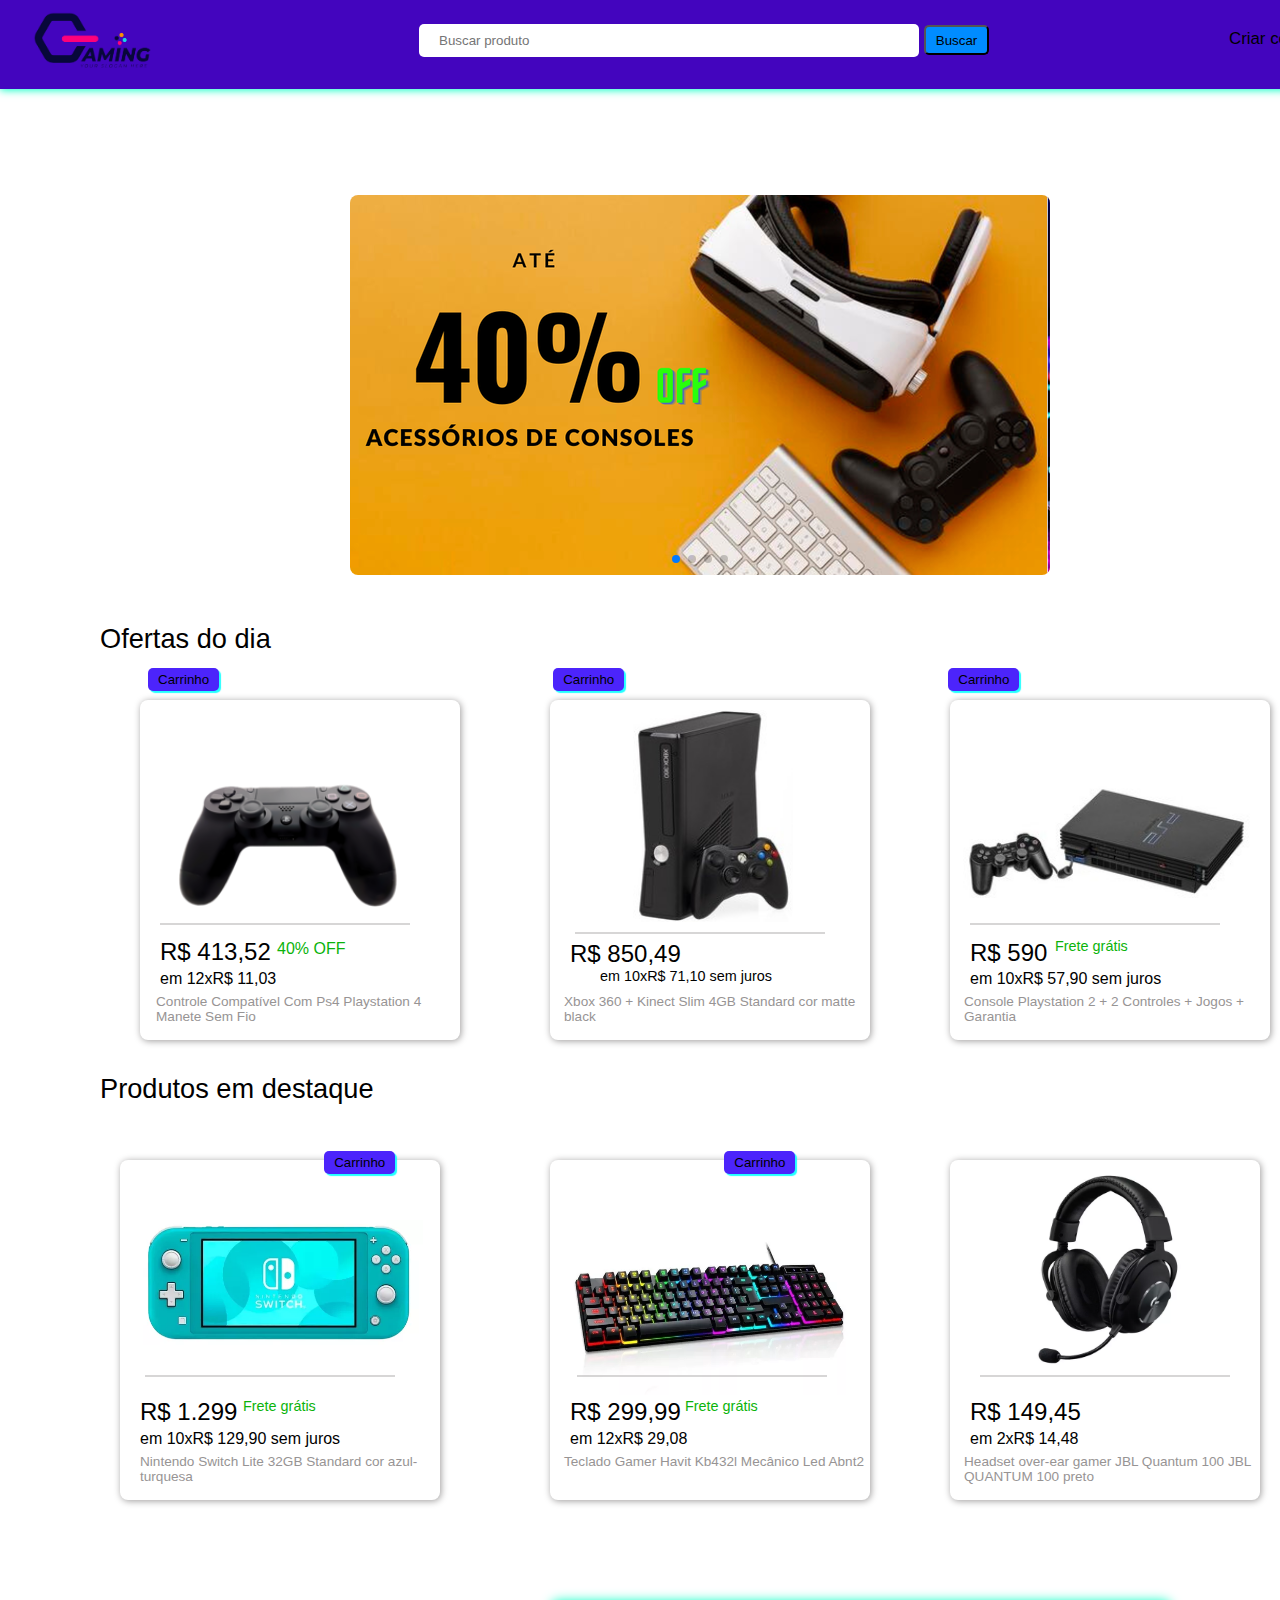
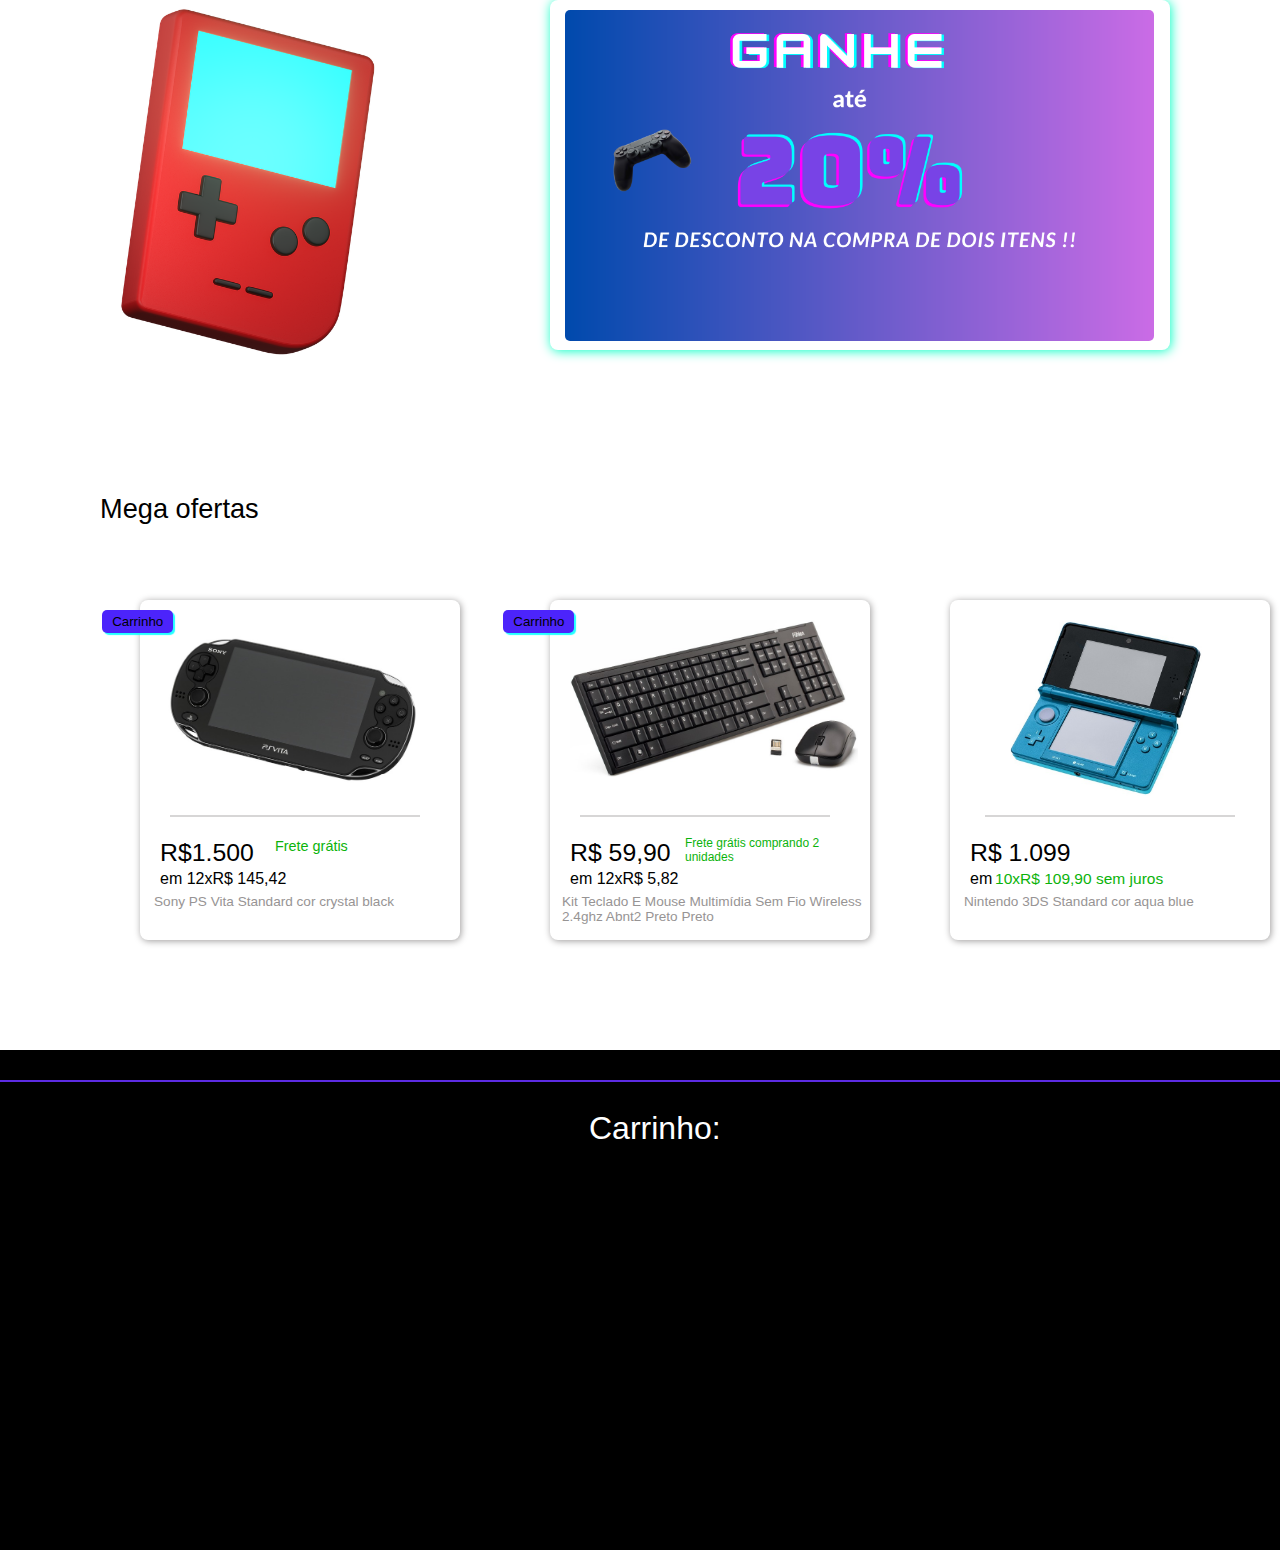
==== commit a48dca6e: "guiuiui" ====
--- a/index.html
+++ b/index.html
@@ -4,7 +4,8 @@
     <meta charset="UTF-8">
     <meta name="viewport" content="width=device-width, initial-scale=1.0">
     <link rel="stylesheet" href="https://cdn.jsdelivr.net/npm/swiper@10/swiper-bundle.min.css"/>
-    <link rel="stylesheet" href="style/style_do_pg_1.css">
+    <link rel="stylesheet" href="style/style_da_pg_1.css">
+    <link rel="stylesheet" href="style/responsivo.css">
     <title>Home</title>
 </head>
 <body>
@@ -54,256 +55,193 @@
         <div class="swiper-pagination"></div>
             
               <!-- If we need navigation buttons -->
-        <div class="swiper-button-prev"></div>
-        <div class="swiper-button-next"></div>
+        <!--  <div class="swiper-button-prev"></div>  -->  
+        <!-- <div class="swiper-button-next"></div>  --> 
             
         </div>
     </main>        
-    
-
     <h2 class="txt_of">
         Ofertas do dia 
     </h2>
 
-    <div class="div_produto_1" id="div_1" onclick="click_p1()">
-
-        <img src="img_pg1/img_produto_1.png" class="img_produto_01" id="img_pd_1"/>
-        
-        <div class="div_division_p_1" id="sub_div_pd_1_1"> </div>
-
-        <h2 class="txt_p_produto_1">
-            R$ 413,52
-        </h2>
-
-        <h3 class="sub_txt_1">
-            40% OFF
-        </h3>
-
-        <h3 class="sub_txt_2">
-            em 12xR$ 11,03
-        </h3>
-
-        <h3 class="sub_describ2">
-             Controle Compatível Com Ps4 Playstation 4 Manete Sem Fio
-        </h3>
-
-    </div>
-    <input type="submit" class="b_carrinho" value="Carrinho" onclick="carrinho1()"/>
-
-    <div class="div_produto_2" onclick="click_p2()">
-
-        <img class="img_produto_02" src="img_pg1/img_produto_2.jpg" id="img_pd2" />
-
-        <div class="sub_div_pd_2" id="sub_div_2"></div>
-
-        <h2 class="txt_p_produto_2">
-           R$ 850,49
-        </h2>
-
-        <h3 class="sub_txt_3">
-            em
-        </h3>
-
-        <h3 class="sub_txt_4">
-            10xR$ 71,10 sem juros
-        </h3>
-
-        <h3 class="sub_describ1">
-            Xbox 360 + Kinect Slim 4GB Standard cor matte black
-        </h3>
-
-    </div>
-    <input type="submit" class="b_carrinho2"  value="Carrinho" onclick="carrinho2()"/>
-
-    <div class="div_produto_3" onclick="click_p3()">
-
-        <img class="img_produto_03" src="img_pg1/img_produto_3.jpg" />
-
-        <div class="sub_div_pd_3" id="div_division_3"></div>
-
-        <h2 class="txt_p_produto_3">
-            R$ 590
-        </h2>
-
-        <h3 class="sub_txt_5">
-            Frete grátis
-        </h3>
-
-        <h3 class="sub_txt_6">
-            em 10xR$ 57,90 sem juros
-        </h3>
-
-        <h3 class="sub_txt_7">
-            Console Playstation 2 + 2 Controles + Jogos + Garantia
-        </h3>
-
-    </div>
-    <input type="submit" class="b_carrinho3"  value="Carrinho" onclick="carrinho3()"/>
+    <section class="content_produtos_section_1">
+
+                    <div class="div_produto_1" id="div_1" onclick="click_p1()">
+
+                        <img src="img_pg1/img_produto_1.png" class="img_produto_01" id="img_pd_1"/>
+                        
+                        <div class="div_division_p_1" id="sub_div_pd_1_1"> </div>
+
+                        <h2 class="txt_p_produto_1"> R$ 413,52 </h2>
+
+                        <h3 class="sub_txt_1"> 40% OFF </h3>
+
+                        <h3 class="sub_txt_2"> em 12xR$ 11,03 </h3>
+
+                        <h3 class="sub_describ2"> Controle Compatível Com Ps4 Playstation 4 Manete Sem Fio </h3>
+
+                    </div>
+                    <input type="submit" class="b_carrinho" value="Carrinho" onclick="carrinho1()"/>
+
+                    <div class="div_produto_2" onclick="click_p2()">
+
+                        <img class="img_produto_02" src="img_pg1/img_produto_2.jpg" id="img_pd2" />
+
+                        <div class="sub_div_pd_2" id="sub_div_2"></div>
+
+                        <h2 class="txt_p_produto_2"> R$ 850,49 </h2>
+
+                        <h3 class="sub_txt_4">em  10xR$ 71,10 sem juros</h3>
+
+                        <h3 class="sub_describ1"> Xbox 360 + Kinect Slim 4GB Standard cor matte black </h3>
+
+                    </div>
+                    <input type="submit" class="b_carrinho2"  value="Carrinho" onclick="carrinho2()"/>
+
+                    <div class="div_produto_3" onclick="click_p3()">
+
+                        <img class="img_produto_03" src="img_pg1/img_produto_3.jpg" />
+
+                        <div class="sub_div_pd_3" id="div_division_3"></div>
+
+                        <h2 class="txt_p_produto_3"> R$ 590 </h2>
+
+                        <h3 class="sub_txt_5"> Frete grátis </h3>
+
+                        <h3 class="sub_txt_6"> em 10xR$ 57,90 sem juros </h3>
+
+                        <h3 class="sub_txt_7"> Console Playstation 2 + 2 Controles + Jogos + Garantia </h3>
+
+                    </div>
+                    <input type="submit" class="b_carrinho3"  value="Carrinho" onclick="carrinho3()"/>
+     </section>
 
     <h2 class="txt_of_2">
         Produtos em destaque
     </h2>
 
-    <div class="div_produto_4" onclick="click_p4()">
-
-       <img class="img_produto_04" src="img_pg1/img_produto_7.webp"/>    
-       
-       <div class="sub_div4"></div>
-
-       <h2 class="txt_produto_04">
-          R$ 1.299
-       </h2>
-
-       <h3 class="sub_txt_8">
-         em 10xR$ 129,90 sem juros
-       </h3>
-
-       <h3 class="sub_txt_10">
-          Frete grátis
-       </h3>
-
-       <h3 class="sub_txt_9">
-        Nintendo Switch Lite 32GB Standard cor azul-turquesa
-       </h3>
-
-    </div>
-    <input type="submit" class="b_carrinho4"  value="Carrinho" onclick="carrinho4()"/>
-
-    <div class="div_produto_5" onclick="click_p5()" >
-
-        <img class="img_produto_05" src="img_pg1/img_produto_9.webp"/>
-
-        <div class="sub_div5"></div>
-
-        <h2 class="sub_txt_11">
-              R$ 299,99
-        </h2>
-
-        <h3 class="sub_txt_12">
-          em 12xR$ 29,08
-        </h3>
-
-        <h3 class="sub_txt_13">
-            Frete grátis
-        </h3>
-
-        <h3 class="sub_txt_p5_14">
-         Teclado Gamer Havit Kb432l Mecânico Led Abnt2
-        </h3>
-
-    </div>
-    <input type="submit" class="b_carrinho5" value="Carrinho" onclick="carrinho5()"/>
-
-    <div class="div_produto_6" onclick="click_p6()">
-
-        <img class="img_produto_06" src="img_pg1/img_produto_8.webp"/>
-
-        <div class="sub_div6"></div>
-
-        <h2 class="txt_produto_6">
-            R$ 149,45
-        </h2>
-
-        <h3 class="sub_txt_14">
-           em 2xR$ 14,48
-        </h3>
-
-        <h3 class="sub_txt_15" id="subtxt15">
-            Headset over-ear gamer JBL Quantum 100 JBL QUANTUM 100 preto
-        </h3>
-
-    </div>
-    <input type="submit" class="b_carrinho6" value="Carrinho" onclick="carrinho6()"/>
-
-    <div class="master_oferta" id="Div" onclick="div_master()" >
-
-        <img src="img_pg1/ganhe.png" class="img_baner"/>
-
-    </div>
-
-    <img src="img_pg1/img_decoretin_1.png" class="img_dec" id="img_d" onclick="hover()"/>
+    <section class="content_produtos_section">
+
+                        <div class="div_produto_4" onclick="click_p4()">
+
+                        <img class="img_produto_04" src="img_pg1/img_produto_7.webp"/>    
+                        
+                        <div class="sub_div4"></div>
+
+                        <h2 class="txt_produto_04"> R$ 1.299 </h2>
+
+                        <h3 class="sub_txt_8"> em 10xR$ 129,90 sem juros </h3>
+
+                        <h3 class="sub_txt_10"> Frete grátis </h3>
+
+                        <h3 class="sub_txt_9"> Nintendo Switch Lite 32GB Standard cor azul-turquesa </h3>
+
+                        </div>
+                        <input type="submit" class="b_carrinho4"  value="Carrinho" onclick="carrinho4()"/>
+
+                        <div class="div_produto_5" onclick="click_p5()" >
+
+                            <img class="img_produto_05" src="img_pg1/img_produto_9.webp"/>
+
+                            <div class="sub_div5"></div>
+
+                            <h2 class="sub_txt_11"> R$ 299,99 </h2>
+
+                            <h3 class="sub_txt_12"> em 12xR$ 29,08 </h3>
+
+                            <h3 class="sub_txt_13"> Frete grátis </h3>
+
+                            <h3 class="sub_txt_p5_14"> Teclado Gamer Havit Kb432l Mecânico Led Abnt2 </h3>
+
+                        </div>
+                        <input type="submit" class="b_carrinho5" value="Carrinho" onclick="carrinho5()"/>
+
+                        <div class="div_produto_6" onclick="click_p6()">
+
+                            <img class="img_produto_06" src="img_pg1/img_produto_8.webp"/>
+
+                            <div class="sub_div6"></div>
+
+                            <h2 class="txt_produto_6"> R$ 149,45 </h2>
+
+                            <h3 class="sub_txt_14"> em 2xR$ 14,48 </h3>
+
+                            <h3 class="sub_txt_15" id="subtxt15"> Headset over-ear gamer JBL Quantum 100 JBL QUANTUM 100 preto </h3>
+
+                        </div>
+                        <input type="submit" class="b_carrinho6" value="Carrinho" onclick="carrinho6()"/>
+
+                        <div class="master_oferta" id="Div" onclick="div_master()" >
+
+                            <img src="img_pg1/ganhe.png" class="img_baner"/>
+
+                        </div>
+
+                        <img src="img_pg1/img_decoretin_1.png" class="img_dec" id="img_d" onclick="hover()"/>
+    </section>
+
     
     <h2 class="txt_of_3">
         Mega ofertas
     </h2>
 
-    <div class="div_produto_7" onclick="click_p7()">
-        <img src="img_pg1/img_produto_5.jpg" class="img_produto7"/>
-
-        <div class="sub_div7"></div>
-
-        <h2 class="sub_txt_p7">
-            R$1.500
-        </h2>
-
-        <h3 class="sub_txt2_p7">
-            em 12xR$ 145,42
-        </h3>
-
-        <h3 class="sub_txt3_p7">
-            Sony PS Vita Standard cor crystal black
-        </h3>
-
-        <h3 class="sub_txt4_p7">
-            Frete grátis
-        </h3>
-    </div>
-    <input type="submit" class="b_carrinho7" value="Carrinho" onclick="carrinho7()"/>
-
-    <div class="div_produto_8" onclick="click_p8()">
-       <img src="img_pg1/img_produto_4.jpg" class="img_produto_8"/>
-
-       <div class="sub_div8"></div>
-
-       <h2 class="sub_txt_p8">
-        R$ 59,90
-       </h2>
-
-       <h3 class="sub_txt2_p8">
-        em 12xR$ 5,82
-       </h3>
-
-       <h3 class="sub_txt3_p8">
-        Kit Teclado E Mouse Multimídia Sem Fio Wireless 2.4ghz Abnt2 Preto Preto
-       </h3>
-
-       <h3 class="sub_txt4_p8">
-        Frete grátis comprando 2 unidades
-       </h3>
-
-    </div>
-    <input type="submit" class="b_carrinho8" value="Carrinho" onclick="carrinho8()"/>
-
-    <div class="div_produto_9" onclick="click_p9()">
-        <img src="img_pg1/img_produto_6.jpg" class="img_produto_9"/>
-
-        <div class="sub_div9"></div>
-
-        <h2 class="sub_txt_p9">
-            R$ 1.099
-        </h2>
-
-        <h3 class="sub_txt2_p9">
-            10xR$ 109,90 sem juros
-        </h3>
-
-        <h3 class="sub_txt3_p9">
-            em
-        </h3>
-
-        <h3 class="sub_txt4_p9">
-            Nintendo 3DS Standard cor aqua blue
-        </h3>
-    </div>
-    <input type="submit" class="b_carrinho9" value="Carrinho" onclick="carrinho9()"/>
+    <section class="content_produtos_section">
+
+                    <div class="div_produto_7" onclick="click_p7()">
+                        <img src="img_pg1/img_produto_5.jpg" class="img_produto7"/>
+
+                        <div class="sub_div7"></div>
+
+                        <h2 class="sub_txt_p7"> R$1.500 </h2>
+
+                        <h3 class="sub_txt2_p7"> em 12xR$ 145,42 </h3>
+
+                        <h3 class="sub_txt3_p7"> Sony PS Vita Standard cor crystal black </h3>
+
+                        <h3 class="sub_txt4_p7"> Frete grátis </h3>
+
+                    </div>
+
+                    <input type="submit" class="b_carrinho7" value="Carrinho" onclick="carrinho7()"/>
+
+                    <div class="div_produto_8" onclick="click_p8()">
+                    <img src="img_pg1/img_produto_4.jpg" class="img_produto_8"/>
+
+                    <div class="sub_div8"></div>
+
+                    <h2 class="sub_txt_p8"> R$ 59,90 </h2>
+
+                    <h3 class="sub_txt2_p8"> em 12xR$ 5,82</h3>
+
+                    <h3 class="sub_txt3_p8"> Kit Teclado E Mouse Multimídia Sem Fio Wireless 2.4ghz Abnt2 Preto Preto </h3>
+
+                    <h3 class="sub_txt4_p8"> Frete grátis comprando 2 unidades </h3>
+
+                    </div>
+                    <input type="submit" class="b_carrinho8" value="Carrinho" onclick="carrinho8()"/>
+
+                    <div class="div_produto_9" onclick="click_p9()">
+                        <img src="img_pg1/img_produto_6.jpg" class="img_produto_9"/>
+
+                        <div class="sub_div9"></div>
+
+                        <h2 class="sub_txt_p9"> R$ 1.099 </h2>
+
+                        <h3 class="sub_txt2_p9"> 10xR$ 109,90 sem juros </h3>
+
+                        <h3 class="sub_txt3_p9"> em </h3>
+
+                        <h3 class="sub_txt4_p9"> Nintendo 3DS Standard cor aqua blue </h3>
+                    </div>
+                    <input type="submit" class="b_carrinho9" value="Carrinho" onclick="carrinho9()"/>
+    </section>
+
 
     <div class="div_final">
+
         <div class="sub_div_final"></div>
         <a class="carrinho2">Carrinho:</a>
-        <ul id="listadepostes" class="listadepostes">
-            
-
-        </ul>
+        <ul id="listadepostes" class="listadepostes"></ul>
 
     </div>
 </body>
--- a/style/style_da_pg_1.css
+++ b/style/style_da_pg_1.css
@@ -0,0 +1,955 @@
+.di_division_head{
+    position: absolute;
+    top:-1px ;
+    left: -1px;
+    height: 90px;
+    width: 1350px;
+    background-color: rgb(67, 5, 190);
+    box-shadow: 1px 1px 8px 0px rgb(0, 255, 195);
+}
+
+.input_buscas{
+    position: absolute;
+    top: 25px;
+    left: 420px;
+    height: 33px;
+    width: 500px;
+    border: none;
+    border-radius: 5px;
+    padding-left: 20px;
+}
+
+.butt_search{
+    position: absolute;
+    top: 26px;
+    left: 925px;
+    height: 30px;
+    width: 65px;
+    background-color: rgb(0, 140, 255);
+   /* border: none;*/
+    border-radius: 5px;
+}
+
+.img_logo{
+    position: relative;
+    inline-size: 10%;
+    left: 30px;
+}
+
+
+.txt_cadastro{
+    position: absolute;
+    top: 30px;
+    left: 1230px;
+    text-decoration: none;
+    font: 0.90em sans-serif;
+    color: black;
+    transition: 1s;
+}
+
+.carrinho{
+    position: absolute;
+    top: 30px;
+    left: 1120px;
+    text-decoration: none;
+    font: 0.90em sans-serif;
+    color: black;
+    transition: 1s;
+}
+
+.carrinho:hover{
+    position: absolute;
+    top: 25px;
+    left: 1115px;
+    text-decoration: none;
+    font: 0.95em sans-serif;
+    color:rgb(234, 97, 234);
+}
+
+main{
+    position:absolute;
+    top: 315px;
+    left: 350px;
+    height: 140px;
+    width: 700px;
+    
+    display: flex;
+    flex-wrap: wrap;
+    align-content: center;
+    justify-content: center;
+}
+
+.swiper{
+    position: relative;
+    /*top: 180px;
+    left: 10px;*/
+    height: 380px;
+    width: 1000px;
+    border-radius: 8px;
+}
+
+.swiper-slide{
+    text-align: center;
+    display: flex;
+    align-items: center;
+    justify-content: center;
+    border-radius: 8px;
+    inline-size: 30%;
+    border-radius: 5px;
+}
+
+
+.img_an_1{
+    position:absolute;
+    left: 0px;
+    border-radius: 5px; ;
+}
+
+.txt_of{
+    position: absolute;
+    top: 600px;
+    left: 100px;
+    font-size: 30px;
+    font: 1.70em sans-serif;
+}
+
+
+
+.div_produto_1{
+    position: absolute;
+    top: 700px;
+    left: 140px;
+    height: 340px;
+    width: 320px;
+    border-radius: 8px;
+    background-color: white;
+    box-shadow: 1px 1px 7px 0px rgb(157, 155, 155);
+    transition: 640ms;
+}
+
+.div_produto_1:hover{
+    position: absolute;
+    top: 700px;
+    left: 134px;
+    height: 360px;
+    width: 330px;
+    border-radius: 8px;
+    box-shadow: 1px 1px 9px 0px rgb(98, 97, 97);
+}
+
+.img_produto_01{
+    position:relative;
+    top: 80px;
+    left: 37px;
+    transition: 1s;
+    inline-size: 70%;
+}
+
+.div_division_p_1{
+    position: absolute;
+    top: 223px;
+    left: 20px;
+    height: 2px;
+    width: 250px;
+    background-color: white;
+    background-color: rgba(156, 154, 154, 0.405);
+}
+
+.txt_p_produto_1{
+    position: absolute;
+    top: 218px;
+    left: 20px;
+    font: 1.50em sans-serif;
+}
+
+.sub_txt_1{
+    position: absolute;
+    top: 224px;
+    left: 137px;
+    color: rgb(11, 179, 11);
+    font: 1em sans-serif;
+}
+
+.sub_txt_2{
+    position: absolute;
+    top: 254px;
+    left: 20px;
+    font: 1em sans-serif;
+}
+
+.sub_describ2{
+    position:absolute;
+    top: 280px;
+    left: 16px;
+    color: rgb(151, 148, 148);
+    font: 0.85em sans-serif;
+    text-decoration: none;
+}
+
+.sub_sub_describ2{
+    text-decoration: none;
+    color: rgb(151, 148, 148);
+}
+
+.div_produto_2{
+    position: absolute;
+    top: 700px;
+    left: 550px;
+    height: 340px;
+    width: 320px;
+    border-radius: 8px;
+    box-shadow: 1px 1px 7px 0px rgb(157, 155, 155);
+    transition: 640ms;
+}
+
+.div_produto_2:hover{
+    position: absolute;
+    top: 700px;
+    left: 544px;
+    height: 360px;
+    width: 330px;
+    border-radius: 8px;
+    box-shadow: 1px 1px 9px 0px rgb(98, 97, 97);
+}
+
+.img_produto_02{
+    position:relative;
+    top: 10px;
+    left: 83px;
+    inline-size: 50%;
+}
+
+.sub_div_pd_2{
+    position: absolute;
+    top: 232px;
+    left: 25px;
+    height: 2px;
+    width: 250px;
+    background-color:rgba(156, 154, 154, 0.405);
+}
+
+.sub_describ1{
+    position: absolute;
+    top: 280px;
+    left: 14px;
+    color: rgb(151, 148, 148);
+    font: 0.85em sans-serif;    
+}
+
+.sub_sub_describ1{
+    text-decoration: none;
+    color: rgb(151, 148, 148);
+}
+
+.txt_p_produto_2{
+    position: absolute;
+    top: 220px;
+    left: 20px;
+    font: 1.50em sans-serif;
+}
+
+.sub_txt_3{
+    position: absolute;
+    top: 255px;
+    left: 20px;
+    font: 1em sans-serif;
+}
+
+.sub_txt_4{
+    position: absolute;
+    top: 254px;
+    left: 50px;
+    font: 0.90em sans-serif;
+}
+
+.div_produto_3{
+    position: absolute;
+    top: 700px;
+    left: 950px;
+    height: 340px;
+    width: 320px;
+    border-radius: 8px;
+    box-shadow: 1px 1px 7px 0px rgb(157, 155, 155);
+    transition: 640ms;
+}
+
+.div_produto_3:hover{
+    position: absolute;
+    top: 700px;
+    left: 944px;
+    height: 360px;
+    width: 330px;
+    border-radius: 8px;
+    box-shadow: 1px 1px 9px 0px rgb(98, 97, 97);
+}
+
+.img_produto_03{
+    position: absolute;
+    top: 80px;
+    left: 13px;
+    inline-size: 90%;
+}
+
+.sub_div_pd_3{
+    position: absolute;
+    top: 223px;
+    left: 20px;
+    height: 2px;
+    width: 250px;
+    background-color:rgba(156, 154, 154, 0.405);
+}
+
+.txt_p_produto_3{
+    position: absolute;
+    top: 219px;
+    left: 20px;
+    font: 1.50em sans-serif;
+}
+
+.sub_txt_5{
+    position: absolute;
+    top: 224px;
+    left: 105px;
+    font: 0.90em sans-serif;
+    color: rgb(11, 179, 11) ;
+}
+
+.sub_txt_6{
+    position: absolute;
+    top: 254px;
+    left: 20px;
+    font: 1em sans-serif;
+}
+
+.sub_txt_7{
+    position: absolute;
+    top: 280px;
+    left: 14px;
+    font: 0.85em sans-serif;
+    color: rgb(151, 148, 148);
+}
+
+.sub_sub_txt_7{
+    text-decoration: none;
+    color: rgb(151, 148, 148);
+}
+
+.txt_of_2{
+    position: absolute;
+    top: 1050px;
+    left: 100px;
+    font-size: 30px;
+    font: 1.70em sans-serif;
+}
+
+.div_produto_4{
+    position: absolute;
+    top: 1160px;
+    left: 120px;
+    height: 340px;
+    width: 320px;
+    border-radius: 8px;
+    box-shadow: 1px 1px 7px 0px rgb(157, 155, 155);
+    transition: 640ms;
+}
+
+.div_produto_4:hover{
+    position: absolute;
+    top: 1160px;
+    left: 113px;
+    height: 360px;
+    width: 330px;
+    border-radius: 8px;
+    box-shadow: 1px 1px 9px 0px rgb(98, 97, 97);
+}
+
+.img_produto_04{
+    position: absolute;
+    top: 60px;
+    left: 15px;
+    inline-size: 90%;
+}
+
+.sub_div4{
+    position: absolute;
+    top: 215px;
+    left: 25px;
+    height: 2px;
+    width: 250px;
+    background-color:rgba(156, 154, 154, 0.405);
+}
+
+.txt_produto_04{
+    position: absolute;
+    top: 218px;
+    left: 20px;
+    font: 1.50em sans-serif;
+}
+
+.sub_txt_8{
+    position: absolute;
+    top: 254px;
+    left: 20px;
+    font: 1em sans-serif;
+}
+
+.sub_txt_9{
+    position: absolute;
+    top: 280px;
+    left: 20px;
+    font: 0.85em sans-serif;
+    color: rgb(151, 148, 148);
+}
+
+.sub_txt_10{
+    position: absolute;
+    top: 224px;
+    left: 123px;
+    font: 0.90em sans-serif;
+    color: rgb(11, 179, 11) ;
+}
+
+.div_produto_5{
+    position: absolute;
+    top: 1160px;
+    left: 550px;
+    height: 340px;
+    width: 320px;
+    border-radius: 8px;
+    box-shadow: 1px 1px 7px 0px rgb(157, 155, 155);
+    transition: 640ms;
+}
+
+.div_produto_5:hover{
+    position: absolute;
+    top: 1160px;
+    left: 545px;
+    height: 360px;
+    width: 330px;
+    border-radius: 8px;
+    box-shadow: 1px 1px 9px 0px rgb(98, 97, 97);
+}
+
+.img_produto_05{
+    position: absolute;
+    top: 80px;
+    left: 10px;
+    inline-size: 93%;
+}
+
+.sub_div5{
+    position: absolute;
+    top: 215px;
+    left: 27px;
+    height: 2px;
+    width: 250px;
+    background-color:rgba(156, 154, 154, 0.405);
+}
+
+.sub_txt_11{
+    position: absolute;
+    top: 218px;
+    left: 20px;
+    font: 1.50em sans-serif;
+}
+
+.sub_txt_12{
+    position: absolute;
+    top: 254px;
+    left: 20px;
+    font: 1em sans-serif;
+}
+
+.sub_txt_13{
+    position: absolute;
+    top: 224px;
+    left: 135px;
+    font: 0.90em sans-serif;
+    color: rgb(11, 179, 11) ;
+}
+
+.sub_txt_p5_14{
+    position:relative;
+    top: 280px;
+    left: 14px;
+    font: 0.85em sans-serif;
+    color: rgb(151, 148, 148);
+}
+
+.div_produto_6{
+    position: absolute;
+    top: 1160px;
+    left: 950px;
+    height: 340px;
+    width: 310px;
+    border-radius: 8px;
+    transition: 640ms;
+    box-shadow: 1px 1px 7px 0px rgb(157, 155, 155);
+}
+
+.img_produto_06{
+    position: absolute;
+    top: 5px;
+    left: 80px;
+    inline-size: 50%;
+    
+}
+
+.div_produto_6:hover{
+    position: absolute;
+    top: 1160px;
+    left: 943px;
+    height: 360px;
+    width: 320px;
+    border-radius: 8px;
+    box-shadow: 1px 1px 9px 0px rgb(98, 97, 97);
+}
+
+.sub_div6{
+    position: absolute;
+    top: 215px;
+    left: 30px;
+    height: 2px;
+    width: 250px;
+    background-color:rgba(156, 154, 154, 0.405);
+}
+
+.txt_produto_6{
+    position: absolute;
+    top: 218px;
+    left: 20px;
+    font: 1.50em sans-serif;
+}
+
+.master_oferta{
+    position: absolute;
+    top: 1600px;
+    left: 550px;
+    height: 350px;
+    width: 620px;
+    border-radius: 8px;
+    box-shadow: 1px 1px 12px 0px rgb(0, 255, 195);
+    transition: 1s;   
+}
+
+.img_baner{
+    position: absolute;
+    top: 10px;
+    left: 15px;
+    align-items: center;
+    display: flex;
+    justify-items: center;
+    border-radius: 5px;
+    inline-size: 95%;
+}
+
+.sub_txt_14{
+    position: absolute;
+    top: 254px;
+    left: 20px;
+    font: 1em sans-serif;
+}
+
+.sub_txt_15{
+    position: relative;
+    top: 280px;
+    left: 14px;
+    color: rgb(151, 148, 148);
+    font:0.85em sans-serif
+}
+
+.img_dec{
+    position: absolute;
+    top: 1600px;
+    left: 120px;
+    inline-size: 20%;
+    transition: 1s;
+}
+
+.img_dec:hover{
+    position: absolute;
+    top: 1580px;
+    left:105px;
+    inline-size: 23%;
+
+}
+
+.txt_of_3{
+    position: absolute;
+    top: 2070px;
+    left: 100px;
+    font-size: 30px;
+    font: 1.70em sans-serif;
+}
+
+.div_produto_7{
+    position: absolute;
+    top: 2200px;
+    left: 140px;
+    height: 340px;
+    width: 320px;
+    border-radius: 8px;
+    box-shadow: 1px 1px 7px 0px rgb(157, 155, 155);
+    transition: 640ms;
+}
+
+.div_produto_7:hover{
+    position: absolute;
+    top: 2200px;
+    left: 130px;
+    height: 360px;
+    width: 330px;
+    border-radius: 8px;
+    box-shadow: 1px 1px 9px 0px rgba(98, 97, 97, 0.692);
+}
+
+.img_produto7{
+    position: absolute;
+    top: 30px;
+    left: 25px;
+    inline-size: 80%;
+}
+
+.sub_div7{
+    position: absolute;
+    top: 215px;
+    left: 30px;
+    height: 2px;
+    width: 250px;
+    background-color:rgba(156, 154, 154, 0.405);
+}
+
+.sub_txt_p7{
+    position: absolute;
+    top: 218px;
+    left: 20px;
+    font: 1.55em sans-serif;
+}
+
+.sub_txt2_p7{
+    position: absolute;
+    top: 254px;
+    left: 20px;
+    font: 1em sans-serif;
+}
+
+.sub_txt3_p7{
+    position: relative;
+    top: 280px;
+    left: 14px;
+    color: rgb(151, 148, 148);
+    font:0.85em sans-serif
+}
+
+.sub_txt4_p7{
+    position: absolute;
+    top: 224px;
+    left: 135px;
+    font: 0.90em sans-serif;
+    color: rgb(11, 179, 11);
+}
+
+.div_produto_8{
+    position: absolute;
+    top: 2200px;
+    left: 550px;
+    height: 340px;
+    width: 320px;
+    border-radius: 8px;
+    box-shadow: 1px 1px 7px 0px rgb(157, 155, 155);
+    transition: 640ms;
+}
+
+.div_produto_8:hover{
+    position: absolute;
+    top: 2200px;
+    left: 540px;
+    height: 360px;
+    width: 330px;
+    border-radius: 8px;
+    box-shadow: 1px 1px 9px 0px rgb(98, 97, 97);
+}
+
+.img_produto_8{
+    position: absolute;
+    top: 20px;
+    left: 20px;
+    inline-size: 90%;
+}
+
+.sub_div8{
+    position: absolute;
+    top: 215px;
+    left: 30px;
+    height: 2px;
+    width: 250px;
+    background-color:rgba(156, 154, 154, 0.405);
+}
+
+.sub_txt_p8{
+    position: absolute;
+    top: 218px;
+    left: 20px;
+    font: 1.55em sans-serif;
+}
+
+.sub_txt2_p8{
+    position: absolute;
+    top: 254px;
+    left: 20px;
+    font: 1em sans-serif;   
+}
+
+.sub_txt3_p8{
+    position: relative;
+    top: 280px;
+    left: 12px;
+    color: rgb(151, 148, 148);
+    font:0.85em sans-serif
+}
+
+.sub_txt4_p8{
+    position: absolute;
+    top: 224px;
+    left: 135px;
+    font: 0.75em sans-serif;
+    color: rgb(11, 179, 11);
+}
+
+.div_produto_9{
+    position: absolute;
+    top: 2200px;
+    left: 950px;
+    height: 340px;
+    width: 320px;
+    border-radius: 8px;
+    box-shadow: 1px 1px 7px 0px rgb(157, 155, 155);
+    transition: 640ms;
+}
+
+.div_produto_9:hover{
+    position: absolute;
+    top: 2200px;
+    left: 940px;
+    height: 360px;
+    width: 330px;
+    border-radius: 8px;
+    box-shadow: 1px 1px 9px 0px rgb(98, 97, 97);
+}
+
+.img_produto_9{
+    position: absolute;
+    top: 20px;
+    left: 60px;
+    inline-size: 60%;
+}
+
+.sub_div9{
+    position: absolute;
+    top: 215px;
+    left: 35px;
+    height: 2px;
+    width: 250px;
+    background-color:rgba(156, 154, 154, 0.405);
+}
+
+.sub_txt_p9{
+    position: absolute;
+    top: 218px;
+    left: 20px;
+    font: 1.55em sans-serif;
+}
+
+.sub_txt2_p9{
+    position: absolute;
+    top: 254px;
+    left: 45px;
+    font: 0.97em sans-serif;  
+    color: rgb(11, 179, 11);
+}
+
+.sub_txt3_p9{
+    position: absolute;
+    top: 254px;
+    left: 20px;
+    font: 1em sans-serif;  
+}
+
+.sub_txt4_p9{
+    position: relative;
+    top: 280px;
+    left: 14px;
+    color: rgb(151, 148, 148);
+    font:0.85em sans-serif   
+}
+
+.b_carrinho{
+    position: relative;
+    top: 660px;
+    left: 140px;
+    background-color: rgb(76, 36, 251);
+    border: none;
+    border-radius: 5px;
+    padding: 4px;
+    padding-inline: 10px;
+    box-shadow: 2px 2px 1px 0px rgba(0, 255, 255, 0.868);
+}
+
+.b_carrinho2{
+    position: relative;
+    top: 660px;
+    left: 470px;
+    background-color: rgb(76, 36, 251);
+    border: none;
+    border-radius: 5px;
+    padding: 4px;
+    padding-inline: 10px;
+    box-shadow: 2px 2px 1px 0px rgba(0, 255, 255, 0.868);
+}
+
+.b_carrinho3{
+    position: relative;
+    top: 660px;
+    left: 790px;
+    background-color: rgb(76, 36, 251);
+    border: none;
+    border-radius: 5px;
+    padding: 4px;
+    padding-inline: 10px;
+    box-shadow: 2px 2px 1px 0px rgba(0, 255, 255, 0.868);
+}
+
+.b_carrinho4{
+    position: relative;
+    top: 1120px;
+    left: -110px;
+    background-color: rgb(76, 36, 251);
+    border: none;
+    border-radius: 5px;
+    padding: 4px;
+    padding-inline: 10px;
+    box-shadow: 2px 2px 1px 0px rgba(0, 255, 255, 0.868);
+}
+
+.b_carrinho5{
+    position: relative;
+    top: 1120px;
+    left: 241px;
+    background-color: rgb(76, 36, 251);
+    border: none;
+    border-radius: 5px;
+    padding: 4px;
+    padding-inline: 10px;
+    box-shadow: 2px 2px 1px 0px rgba(0, 255, 255, 0.868);
+}
+
+.b_carrinho6{
+    position: relative;
+    top: 1120px;
+    left: 566px;
+    background-color: rgb(76, 36, 251);
+    border: none;
+    border-radius: 5px;
+    padding: 4px;
+    padding-inline: 10px;
+    box-shadow: 2px 2px 1px 0px rgba(0, 255, 255, 0.868);
+}
+
+.b_carrinho7{
+    position: relative;
+    top: 2156px;
+    left: -319px;
+    background-color: rgb(76, 36, 251);
+    border: none;
+    border-radius: 5px;
+    padding: 4px;
+    padding-inline: 10px;
+    box-shadow: 2px 2px 1px 0px rgba(0, 255, 255, 0.868);
+}
+
+.b_carrinho8{
+    position: relative;
+    top: 2156px;
+    left: 19px;
+    background-color: rgb(76, 36, 251);
+    border: none;
+    border-radius: 5px;
+    padding: 4px;
+    padding-inline: 10px;
+    box-shadow: 2px 2px 1px 0px rgba(0, 255, 255, 0.868);
+}
+
+.b_carrinho9{
+    position: relative;
+    top: 2156px;
+    left: 345px;
+    background-color: rgb(76, 36, 251);
+    border: none;
+    border-radius: 5px;
+    padding: 4px;
+    padding-inline: 10px;
+    box-shadow: 2px 2px 1px 0px rgba(0, 255, 255, 0.868);
+}
+
+
+.div_final{
+    position: absolute;
+    top: 2650px;
+    left: -1px;
+    background-color:black;
+    height:500px;
+    width: 1350px;
+}
+
+.sub_div_final{
+    position: relative;
+    top: 30px;
+    height: 2px;
+    background-color: rgb(92, 43, 226);
+}
+
+.img_001{
+    position:absolute;
+    top: 120px;
+    left: 840px;
+    inline-size: 15%;
+}
+
+.txt_sub_01{
+    position: absolute;
+    top: 340px;
+    left: 783px;
+    color: rgba(255, 255, 255, 0.764);
+    font: 0.75em sans-serif;
+}
+
+.carrinho2{
+    position: absolute;
+    top: 60px;
+    left: 590px;
+    color: white;
+    font: 2em sans-serif;
+}
+
+.listadepostes{
+    position: absolute;
+    top: 100px;
+    color: white;
+    font: 1.03em sans-serif
+}
+
+.elementohtml_c{
+    position: relative;
+    padding: 5px;
+    padding-top: 10px;
+    left: 200px;
+}
+
+.btndelet{
+    background-color:rgb(76, 36, 251);
+    border: none;
+    border-radius: 5px;
+    padding: 4px;
+    padding-inline: 10px;
+}
+
--- a/style/responsivo.css
+++ b/style/responsivo.css
@@ -0,0 +1,227 @@
+@media (max-width: 814px) {
+    main{
+
+        position: relative;
+        top: 90px;
+        height: 400px;
+        width: 480px;
+        /*display: flex;
+        flex-wrap: wrap;
+        align-content: center;
+        justify-content: center;*/
+        margin-left: -76%;
+        justify-content: left;
+
+    }
+
+
+    .swiper-slide{
+        text-align: center;
+        display: flex;
+        align-items: center;
+        justify-content: center;
+        border-radius: 8px;
+        inline-size: 30%;
+        margin-left: 0%;
+    }
+
+    .swiper-slide img{
+        height: 240px;
+        width: 350px;
+        margin: -5px;
+        border-radius: 17px;
+    }
+
+    .swiper{
+        position: relative;
+        height: 225px;
+        width: 410px;
+        border-radius: 8px;
+        margin-left: -15%;
+    }
+
+    body{
+        width:360px;
+        height:1280 ;
+    }
+
+}
+
+
+@media (max-width: 814px) {
+    .di_division_head{
+        top:-1px ;
+        margin-left: -1px;
+        height: 90px;
+        width: 100%;
+        ;
+    }
+
+    .img_logo{
+        position: relative;
+        inline-size: 20%;
+        margin-left: -25px;
+    }
+
+    .input_buscas{
+        position: absolute;
+        top: 25px;
+        margin-left: -64%;
+        height: 33px;
+        width: 200px;
+        border: none;
+        border-radius: 5px;
+        padding-left: 20px;
+    }
+
+    .butt_search{
+        position: absolute;
+        top: 26px;
+        margin-left: -126%;
+        height: 30px;
+        width: 65px;
+        background-color: rgb(0, 140, 255);
+       /* border: none;*/
+        border-radius: 5px;
+    }
+
+    .txt_cadastro{
+        position: absolute;
+        top: 30px;
+        margin-left: -170%;
+        text-decoration: none;
+        font: 0.60em sans-serif;
+        font-size: 13px;
+        color: black;
+        transition: 1s;
+    }
+
+}
+
+
+
+@media (max-width: 814px) {
+    .content_produtos_section_1 .div_produto_1{
+            top: 700px;
+            margin-left: -25%;
+            height: 230px;
+            width: 195px;
+            border-radius: 8px;
+            padding-bottom: 40px;
+            box-shadow: 1px 1px 7px 0px rgb(157, 155, 155);
+            transition: 640ms;
+    }
+
+    .content_produtos_section_1 .div_produto_1:hover{
+        box-shadow: 1px 1px 9px 0px rgb(98, 97, 97);
+    }
+
+    .content_produtos_section_1 .img_produto_01{
+        top: 10px;
+        left: 37px;
+        transition: 1s;
+        margin-bottom: -50%;
+        inline-size: 60%;
+    }
+
+    .content_produtos_section_1 .div_division_p_1{
+        position: relative;
+        margin-top: -90px;
+        left: 20px;
+        height: 2px;
+        width: 80%;
+        background-color: white;
+        background-color: rgba(156, 154, 154, 0.405);
+    }
+
+    .content_produtos_section_1 .txt_p_produto_1{
+        position: relative;
+        margin: 8px;
+        margin-left: -1px;
+        font: 1.10em sans-serif;
+        margin-top: 25px;
+    }
+
+    .content_produtos_section_1 .sub_txt_1{
+        position: relative;
+        margin-top: -40px;
+        margin-left: -17px;
+        color: rgb(11, 179, 11);
+        font: 0.90em sans-serif;
+    }
+
+    .content_produtos_section_1 .sub_txt_2{
+        position: relative;
+        margin-top: -33px;
+        left: 20px;
+        font: 0.90em sans-serif;
+    }
+
+    .content_produtos_section_1 .sub_describ2{
+        position:relative;
+        margin-top: -35px;
+        left: 16px;
+        color: rgb(151, 148, 148);
+        font: 0.80em sans-serif;
+        text-decoration: none;
+    }
+}
+
+@media (max-width: 814px) {
+    .content_produtos_section_1 .div_produto_2{
+            top: 700px;
+            margin-left: -60%;
+            height: 230px;
+            width: 195px;
+            border-radius: 8px;
+            padding-bottom: 40px;
+            box-shadow: 1px 1px 7px 0px rgb(157, 155, 155);
+            transition: 640ms;
+    }
+
+    .content_produtos_section_1 .div_produto_2:hover{
+        box-shadow: 1px 1px 9px 0px rgb(98, 97, 97);
+    }
+
+    .content_produtos_section_1 .img_produto_02{
+        top: 10px;
+        left: 37px;
+        transition: 1s;
+        margin-bottom: -50%;
+        inline-size: 50%;
+    }
+
+    .content_produtos_section_1 .sub_div_pd_2{
+        position: relative;
+        margin-top: -90px;
+        left: 20px;
+        height: 2px;
+        width: 80%;
+        background-color: white;
+        background-color: rgba(156, 154, 154, 0.405);
+    }
+
+    .content_produtos_section_1 .txt_p_produto_2{
+        position: relative;
+        margin: 8px;
+        margin-left: -1px;
+        font: 1.10em sans-serif;
+        margin-top: 25px;
+    }
+
+    .content_produtos_section_1 .sub_txt_4{
+        position: relative;
+        margin-top: -40px;
+        left: 20px;
+        font: 0.80em sans-serif;
+    }
+
+    .content_produtos_section_1 .sub_sub_describ1{
+        position:relative;
+        margin-top: -35px;
+        left: 16px;
+        color: rgb(151, 148, 148);
+        font: 0.80em sans-serif;
+        text-decoration: none;
+    }
+}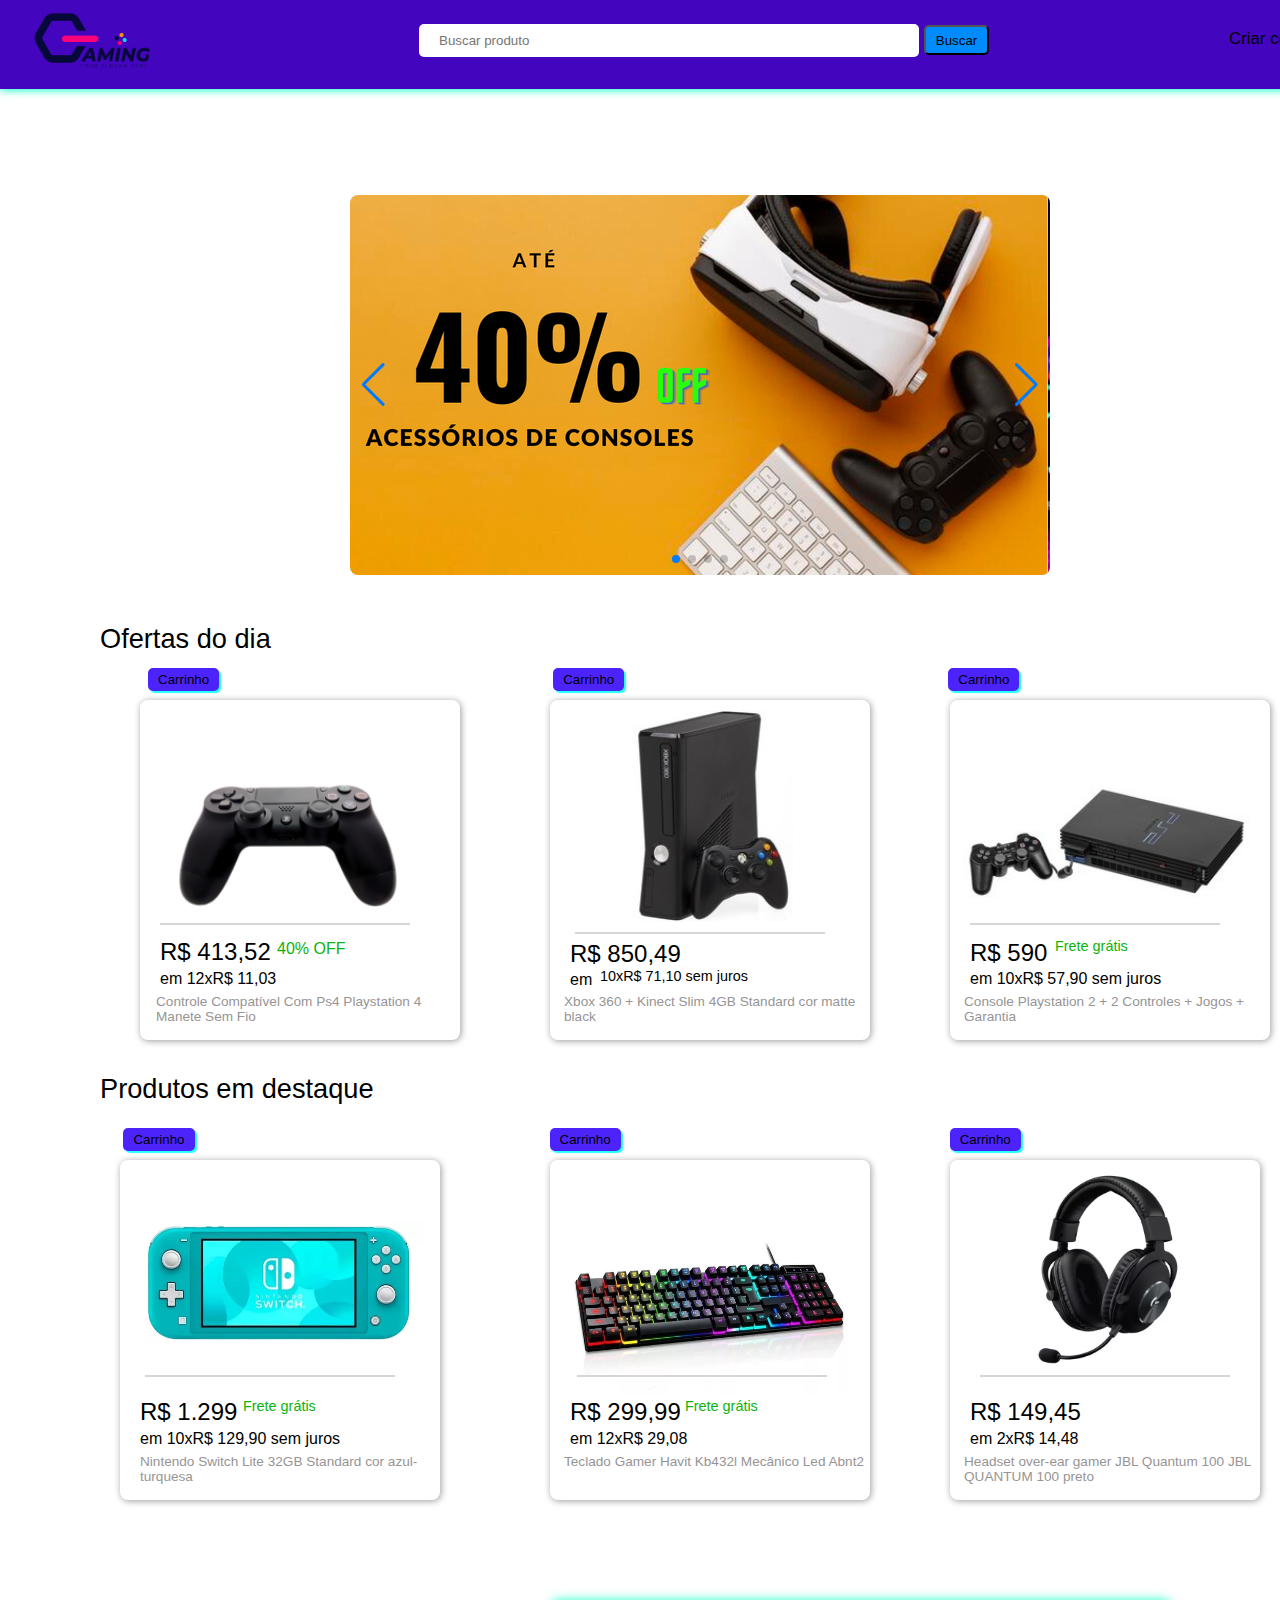
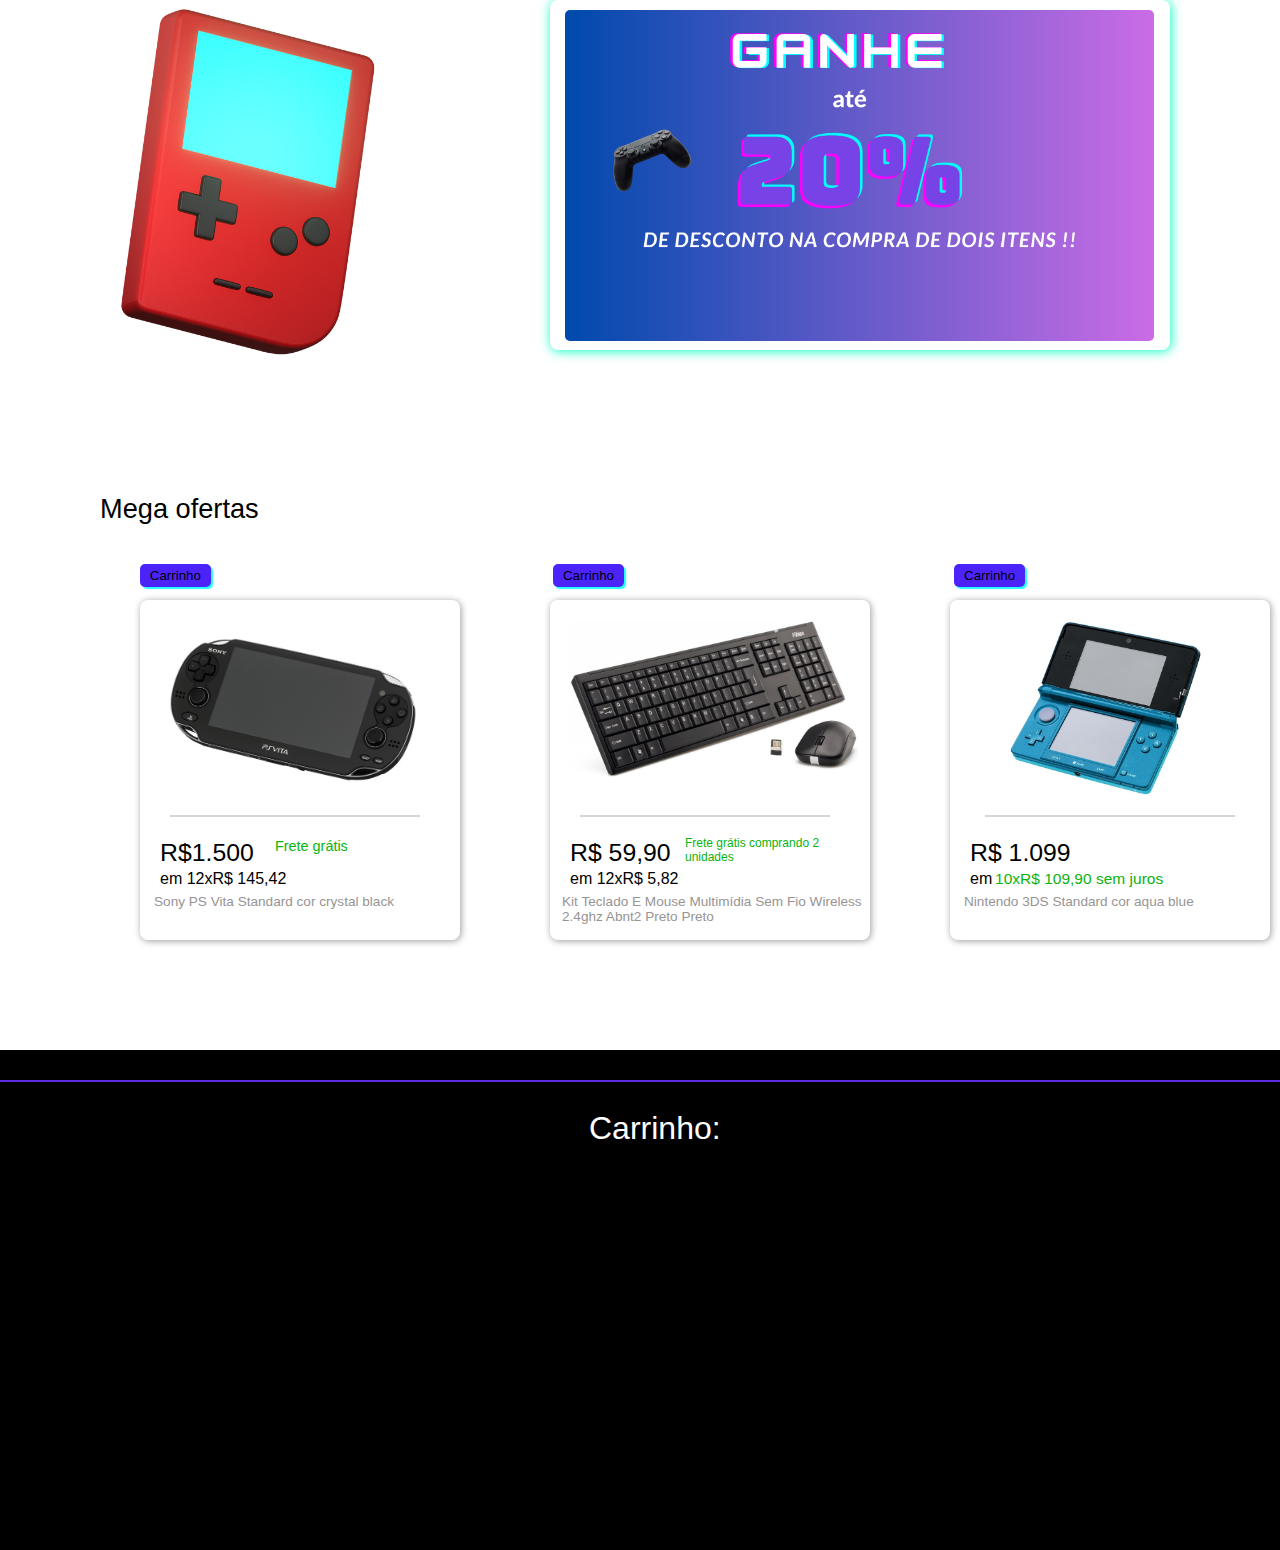
==== commit 623ee620: "uvueih" ====
--- a/index.html
+++ b/index.html
@@ -4,8 +4,7 @@
     <meta charset="UTF-8">
     <meta name="viewport" content="width=device-width, initial-scale=1.0">
     <link rel="stylesheet" href="https://cdn.jsdelivr.net/npm/swiper@10/swiper-bundle.min.css"/>
-    <link rel="stylesheet" href="style/style_da_pg_1.css">
-    <link rel="stylesheet" href="style/responsivo.css">
+    <link rel="stylesheet" href="style/style_do_pg_1.css">
     <title>Home</title>
 </head>
 <body>
@@ -55,193 +54,256 @@
         <div class="swiper-pagination"></div>
             
               <!-- If we need navigation buttons -->
-        <!--  <div class="swiper-button-prev"></div>  -->  
-        <!-- <div class="swiper-button-next"></div>  --> 
+        <div class="swiper-button-prev"></div>
+        <div class="swiper-button-next"></div>
             
         </div>
     </main>        
+    
+
     <h2 class="txt_of">
         Ofertas do dia 
     </h2>
 
-    <section class="content_produtos_section_1">
-
-                    <div class="div_produto_1" id="div_1" onclick="click_p1()">
-
-                        <img src="img_pg1/img_produto_1.png" class="img_produto_01" id="img_pd_1"/>
-                        
-                        <div class="div_division_p_1" id="sub_div_pd_1_1"> </div>
-
-                        <h2 class="txt_p_produto_1"> R$ 413,52 </h2>
-
-                        <h3 class="sub_txt_1"> 40% OFF </h3>
-
-                        <h3 class="sub_txt_2"> em 12xR$ 11,03 </h3>
-
-                        <h3 class="sub_describ2"> Controle Compatível Com Ps4 Playstation 4 Manete Sem Fio </h3>
-
-                    </div>
-                    <input type="submit" class="b_carrinho" value="Carrinho" onclick="carrinho1()"/>
-
-                    <div class="div_produto_2" onclick="click_p2()">
-
-                        <img class="img_produto_02" src="img_pg1/img_produto_2.jpg" id="img_pd2" />
-
-                        <div class="sub_div_pd_2" id="sub_div_2"></div>
-
-                        <h2 class="txt_p_produto_2"> R$ 850,49 </h2>
-
-                        <h3 class="sub_txt_4">em  10xR$ 71,10 sem juros</h3>
-
-                        <h3 class="sub_describ1"> Xbox 360 + Kinect Slim 4GB Standard cor matte black </h3>
-
-                    </div>
-                    <input type="submit" class="b_carrinho2"  value="Carrinho" onclick="carrinho2()"/>
-
-                    <div class="div_produto_3" onclick="click_p3()">
-
-                        <img class="img_produto_03" src="img_pg1/img_produto_3.jpg" />
-
-                        <div class="sub_div_pd_3" id="div_division_3"></div>
-
-                        <h2 class="txt_p_produto_3"> R$ 590 </h2>
-
-                        <h3 class="sub_txt_5"> Frete grátis </h3>
-
-                        <h3 class="sub_txt_6"> em 10xR$ 57,90 sem juros </h3>
-
-                        <h3 class="sub_txt_7"> Console Playstation 2 + 2 Controles + Jogos + Garantia </h3>
-
-                    </div>
-                    <input type="submit" class="b_carrinho3"  value="Carrinho" onclick="carrinho3()"/>
-     </section>
+    <div class="div_produto_1" id="div_1" onclick="click_p1()">
+
+        <img src="img_pg1/img_produto_1.png" class="img_produto_01" id="img_pd_1"/>
+        
+        <div class="div_division_p_1" id="sub_div_pd_1_1"> </div>
+
+        <h2 class="txt_p_produto_1">
+            R$ 413,52
+        </h2>
+
+        <h3 class="sub_txt_1">
+            40% OFF
+        </h3>
+
+        <h3 class="sub_txt_2">
+            em 12xR$ 11,03
+        </h3>
+
+        <h3 class="sub_describ2">
+             Controle Compatível Com Ps4 Playstation 4 Manete Sem Fio
+        </h3>
+
+    </div>
+    <input type="submit" class="b_carrinho" value="Carrinho" onclick="carrinho1()"/>
+
+    <div class="div_produto_2" onclick="click_p2()">
+
+        <img class="img_produto_02" src="img_pg1/img_produto_2.jpg" id="img_pd2" />
+
+        <div class="sub_div_pd_2" id="sub_div_2"></div>
+
+        <h2 class="txt_p_produto_2">
+           R$ 850,49
+        </h2>
+
+        <h3 class="sub_txt_3">
+            em
+        </h3>
+
+        <h3 class="sub_txt_4">
+            10xR$ 71,10 sem juros
+        </h3>
+
+        <h3 class="sub_describ1">
+            Xbox 360 + Kinect Slim 4GB Standard cor matte black
+        </h3>
+
+    </div>
+    <input type="submit" class="b_carrinho2"  value="Carrinho" onclick="carrinho2()"/>
+
+    <div class="div_produto_3" onclick="click_p3()">
+
+        <img class="img_produto_03" src="img_pg1/img_produto_3.jpg" />
+
+        <div class="sub_div_pd_3" id="div_division_3"></div>
+
+        <h2 class="txt_p_produto_3">
+            R$ 590
+        </h2>
+
+        <h3 class="sub_txt_5">
+            Frete grátis
+        </h3>
+
+        <h3 class="sub_txt_6">
+            em 10xR$ 57,90 sem juros
+        </h3>
+
+        <h3 class="sub_txt_7">
+            Console Playstation 2 + 2 Controles + Jogos + Garantia
+        </h3>
+
+    </div>
+    <input type="submit" class="b_carrinho3"  value="Carrinho" onclick="carrinho3()"/>
 
     <h2 class="txt_of_2">
         Produtos em destaque
     </h2>
 
-    <section class="content_produtos_section">
-
-                        <div class="div_produto_4" onclick="click_p4()">
-
-                        <img class="img_produto_04" src="img_pg1/img_produto_7.webp"/>    
-                        
-                        <div class="sub_div4"></div>
-
-                        <h2 class="txt_produto_04"> R$ 1.299 </h2>
-
-                        <h3 class="sub_txt_8"> em 10xR$ 129,90 sem juros </h3>
-
-                        <h3 class="sub_txt_10"> Frete grátis </h3>
-
-                        <h3 class="sub_txt_9"> Nintendo Switch Lite 32GB Standard cor azul-turquesa </h3>
-
-                        </div>
-                        <input type="submit" class="b_carrinho4"  value="Carrinho" onclick="carrinho4()"/>
-
-                        <div class="div_produto_5" onclick="click_p5()" >
-
-                            <img class="img_produto_05" src="img_pg1/img_produto_9.webp"/>
-
-                            <div class="sub_div5"></div>
-
-                            <h2 class="sub_txt_11"> R$ 299,99 </h2>
-
-                            <h3 class="sub_txt_12"> em 12xR$ 29,08 </h3>
-
-                            <h3 class="sub_txt_13"> Frete grátis </h3>
-
-                            <h3 class="sub_txt_p5_14"> Teclado Gamer Havit Kb432l Mecânico Led Abnt2 </h3>
-
-                        </div>
-                        <input type="submit" class="b_carrinho5" value="Carrinho" onclick="carrinho5()"/>
-
-                        <div class="div_produto_6" onclick="click_p6()">
-
-                            <img class="img_produto_06" src="img_pg1/img_produto_8.webp"/>
-
-                            <div class="sub_div6"></div>
-
-                            <h2 class="txt_produto_6"> R$ 149,45 </h2>
-
-                            <h3 class="sub_txt_14"> em 2xR$ 14,48 </h3>
-
-                            <h3 class="sub_txt_15" id="subtxt15"> Headset over-ear gamer JBL Quantum 100 JBL QUANTUM 100 preto </h3>
-
-                        </div>
-                        <input type="submit" class="b_carrinho6" value="Carrinho" onclick="carrinho6()"/>
-
-                        <div class="master_oferta" id="Div" onclick="div_master()" >
-
-                            <img src="img_pg1/ganhe.png" class="img_baner"/>
-
-                        </div>
-
-                        <img src="img_pg1/img_decoretin_1.png" class="img_dec" id="img_d" onclick="hover()"/>
-    </section>
-
+    <div class="div_produto_4" onclick="click_p4()">
+
+       <img class="img_produto_04" src="img_pg1/img_produto_7.webp"/>    
+       
+       <div class="sub_div4"></div>
+
+       <h2 class="txt_produto_04">
+          R$ 1.299
+       </h2>
+
+       <h3 class="sub_txt_8">
+         em 10xR$ 129,90 sem juros
+       </h3>
+
+       <h3 class="sub_txt_10">
+          Frete grátis
+       </h3>
+
+       <h3 class="sub_txt_9">
+        Nintendo Switch Lite 32GB Standard cor azul-turquesa
+       </h3>
+
+    </div>
+    <input type="submit" class="b_carrinho4"  value="Carrinho" onclick="carrinho4()"/>
+
+    <div class="div_produto_5" onclick="click_p5()" >
+
+        <img class="img_produto_05" src="img_pg1/img_produto_9.webp"/>
+
+        <div class="sub_div5"></div>
+
+        <h2 class="sub_txt_11">
+              R$ 299,99
+        </h2>
+
+        <h3 class="sub_txt_12">
+          em 12xR$ 29,08
+        </h3>
+
+        <h3 class="sub_txt_13">
+            Frete grátis
+        </h3>
+
+        <h3 class="sub_txt_p5_14">
+         Teclado Gamer Havit Kb432l Mecânico Led Abnt2
+        </h3>
+
+    </div>
+    <input type="submit" class="b_carrinho5" value="Carrinho" onclick="carrinho5()"/>
+
+    <div class="div_produto_6" onclick="click_p6()">
+
+        <img class="img_produto_06" src="img_pg1/img_produto_8.webp"/>
+
+        <div class="sub_div6"></div>
+
+        <h2 class="txt_produto_6">
+            R$ 149,45
+        </h2>
+
+        <h3 class="sub_txt_14">
+           em 2xR$ 14,48
+        </h3>
+
+        <h3 class="sub_txt_15" id="subtxt15">
+            Headset over-ear gamer JBL Quantum 100 JBL QUANTUM 100 preto
+        </h3>
+
+    </div>
+    <input type="submit" class="b_carrinho6" value="Carrinho" onclick="carrinho6()"/>
+
+    <div class="master_oferta" id="Div" onclick="div_master()" >
+
+        <img src="img_pg1/ganhe.png" class="img_baner"/>
+
+    </div>
+
+    <img src="img_pg1/img_decoretin_1.png" class="img_dec" id="img_d" onclick="hover()"/>
     
     <h2 class="txt_of_3">
         Mega ofertas
     </h2>
 
-    <section class="content_produtos_section">
-
-                    <div class="div_produto_7" onclick="click_p7()">
-                        <img src="img_pg1/img_produto_5.jpg" class="img_produto7"/>
-
-                        <div class="sub_div7"></div>
-
-                        <h2 class="sub_txt_p7"> R$1.500 </h2>
-
-                        <h3 class="sub_txt2_p7"> em 12xR$ 145,42 </h3>
-
-                        <h3 class="sub_txt3_p7"> Sony PS Vita Standard cor crystal black </h3>
-
-                        <h3 class="sub_txt4_p7"> Frete grátis </h3>
-
-                    </div>
-
-                    <input type="submit" class="b_carrinho7" value="Carrinho" onclick="carrinho7()"/>
-
-                    <div class="div_produto_8" onclick="click_p8()">
-                    <img src="img_pg1/img_produto_4.jpg" class="img_produto_8"/>
-
-                    <div class="sub_div8"></div>
-
-                    <h2 class="sub_txt_p8"> R$ 59,90 </h2>
-
-                    <h3 class="sub_txt2_p8"> em 12xR$ 5,82</h3>
-
-                    <h3 class="sub_txt3_p8"> Kit Teclado E Mouse Multimídia Sem Fio Wireless 2.4ghz Abnt2 Preto Preto </h3>
-
-                    <h3 class="sub_txt4_p8"> Frete grátis comprando 2 unidades </h3>
-
-                    </div>
-                    <input type="submit" class="b_carrinho8" value="Carrinho" onclick="carrinho8()"/>
-
-                    <div class="div_produto_9" onclick="click_p9()">
-                        <img src="img_pg1/img_produto_6.jpg" class="img_produto_9"/>
-
-                        <div class="sub_div9"></div>
-
-                        <h2 class="sub_txt_p9"> R$ 1.099 </h2>
-
-                        <h3 class="sub_txt2_p9"> 10xR$ 109,90 sem juros </h3>
-
-                        <h3 class="sub_txt3_p9"> em </h3>
-
-                        <h3 class="sub_txt4_p9"> Nintendo 3DS Standard cor aqua blue </h3>
-                    </div>
-                    <input type="submit" class="b_carrinho9" value="Carrinho" onclick="carrinho9()"/>
-    </section>
-
+    <div class="div_produto_7" onclick="click_p7()">
+        <img src="img_pg1/img_produto_5.jpg" class="img_produto7"/>
+
+        <div class="sub_div7"></div>
+
+        <h2 class="sub_txt_p7">
+            R$1.500
+        </h2>
+
+        <h3 class="sub_txt2_p7">
+            em 12xR$ 145,42
+        </h3>
+
+        <h3 class="sub_txt3_p7">
+            Sony PS Vita Standard cor crystal black
+        </h3>
+
+        <h3 class="sub_txt4_p7">
+            Frete grátis
+        </h3>
+    </div>
+    <input type="submit" class="b_carrinho7" value="Carrinho" onclick="carrinho7()"/>
+
+    <div class="div_produto_8" onclick="click_p8()">
+       <img src="img_pg1/img_produto_4.jpg" class="img_produto_8"/>
+
+       <div class="sub_div8"></div>
+
+       <h2 class="sub_txt_p8">
+        R$ 59,90
+       </h2>
+
+       <h3 class="sub_txt2_p8">
+        em 12xR$ 5,82
+       </h3>
+
+       <h3 class="sub_txt3_p8">
+        Kit Teclado E Mouse Multimídia Sem Fio Wireless 2.4ghz Abnt2 Preto Preto
+       </h3>
+
+       <h3 class="sub_txt4_p8">
+        Frete grátis comprando 2 unidades
+       </h3>
+
+    </div>
+    <input type="submit" class="b_carrinho8" value="Carrinho" onclick="carrinho8()"/>
+
+    <div class="div_produto_9" onclick="click_p9()">
+        <img src="img_pg1/img_produto_6.jpg" class="img_produto_9"/>
+
+        <div class="sub_div9"></div>
+
+        <h2 class="sub_txt_p9">
+            R$ 1.099
+        </h2>
+
+        <h3 class="sub_txt2_p9">
+            10xR$ 109,90 sem juros
+        </h3>
+
+        <h3 class="sub_txt3_p9">
+            em
+        </h3>
+
+        <h3 class="sub_txt4_p9">
+            Nintendo 3DS Standard cor aqua blue
+        </h3>
+    </div>
+    <input type="submit" class="b_carrinho9" value="Carrinho" onclick="carrinho9()"/>
 
     <div class="div_final">
-
         <div class="sub_div_final"></div>
         <a class="carrinho2">Carrinho:</a>
-        <ul id="listadepostes" class="listadepostes"></ul>
+        <ul id="listadepostes" class="listadepostes">
+            
+
+        </ul>
 
     </div>
 </body>
--- a/style/style_do_pg_1.css
+++ b/style/style_do_pg_1.css
@@ -0,0 +1,1055 @@
+.di_division_head{
+    position: absolute;
+    top:-1px ;
+    left: -1px;
+    height: 90px;
+    width: 1350px;
+    background-color: rgb(67, 5, 190);
+    box-shadow: 1px 1px 8px 0px rgb(0, 255, 195);
+}
+
+.input_buscas{
+    position: absolute;
+    top: 25px;
+    left: 420px;
+    height: 33px;
+    width: 500px;
+    border: none;
+    border-radius: 5px;
+    padding-left: 20px;
+}
+
+.butt_search{
+    position: absolute;
+    top: 26px;
+    left: 925px;
+    height: 30px;
+    width: 65px;
+    background-color: rgb(0, 140, 255);
+   /* border: none;*/
+    border-radius: 5px;
+}
+
+.img_logo{
+    position: relative;
+    inline-size: 10%;
+    left: 30px;
+}
+
+
+.txt_cadastro{
+    position: absolute;
+    top: 30px;
+    left: 1230px;
+    text-decoration: none;
+    font: 0.90em sans-serif;
+    color: black;
+    transition: 1s;
+}
+.txt_cadastro:hover{
+    position: absolute;
+    top: 25px;
+    left: 1230px;
+    text-decoration: none;
+    font: 0.95em sans-serif;
+    color:rgb(234, 97, 234);
+}
+
+@media (max-width: 800px) {
+    .di_division_head{
+        top:-1px ;
+        margin-left: -1px;
+        height: 90px;
+        width: 100%;
+        ;
+    }
+
+    .img_logo{
+        position: relative;
+        inline-size: 20%;
+        margin-left: -25px;
+    }
+
+    .input_buscas{
+        position: absolute;
+        top: 25px;
+        margin-left: -64%;
+        height: 33px;
+        width: 200px;
+        border: none;
+        border-radius: 5px;
+        padding-left: 20px;
+    }
+
+    .butt_search{
+        position: absolute;
+        top: 26px;
+        margin-left: -126%;
+        height: 30px;
+        width: 65px;
+        background-color: rgb(0, 140, 255);
+       /* border: none;*/
+        border-radius: 5px;
+    }
+
+    .txt_cadastro{
+        position: absolute;
+        top: 30px;
+        margin-left: -170%;
+        text-decoration: none;
+        font: 0.90em sans-serif;
+        font-size: 13px;
+        color: black;
+        transition: 1s;
+    }
+
+}
+
+.carrinho{
+    position: absolute;
+    top: 30px;
+    left: 1120px;
+    text-decoration: none;
+    font: 0.90em sans-serif;
+    color: black;
+    transition: 1s;
+}
+
+.carrinho:hover{
+    position: absolute;
+    top: 25px;
+    left: 1115px;
+    text-decoration: none;
+    font: 0.95em sans-serif;
+    color:rgb(234, 97, 234);
+}
+
+main{
+    position:absolute;
+    top: 315px;
+    left: 350px;
+    height: 140px;
+    width: 700px;
+    
+    display: flex;
+    flex-wrap: wrap;
+    align-content: center;
+    justify-content: center;
+}
+
+.swiper{
+    position: relative;
+    /*top: 180px;
+    left: 10px;*/
+    height: 380px;
+    width: 1000px;
+    border-radius: 8px;
+}
+
+.swiper-slide{
+    text-align: center;
+    display: flex;
+    align-items: center;
+    justify-content: center;
+    border-radius: 8px;
+    inline-size: 30%;
+    border-radius: 5px;
+}
+
+
+@media (max-width: 800px) {
+    main{
+
+        position: relative;
+        top: 90px;
+        height: 400px;
+        width: 480px;
+        /*display: flex;
+        flex-wrap: wrap;
+        align-content: center;
+        justify-content: center;*/
+        margin-left: -76%;
+        justify-content: left;
+
+    }
+
+
+    .swiper-slide{
+        text-align: center;
+        display: flex;
+        align-items: center;
+        justify-content: center;
+        border-radius: 8px;
+        inline-size: 30%;
+        margin-left: 0%;
+    }
+
+    .swiper-slide img{
+        height: 240px;
+        width: 400px;
+        margin: -5px;
+        border-radius: 17px;
+    }
+
+    .swiper{
+        position: relative;
+        height: 225px;
+        width: 410px;
+        border-radius: 8px;
+        margin-left: 7%;
+    }
+
+}
+
+
+.img_an_1{
+    position:absolute;
+    left: 0px;
+    border-radius: 5px; ;
+}
+
+.txt_of{
+    position: absolute;
+    top: 600px;
+    left: 100px;
+    font-size: 30px;
+    font: 1.70em sans-serif;
+}
+
+.div_produto_1{
+    position: absolute;
+    top: 700px;
+    left: 140px;
+    height: 340px;
+    width: 320px;
+    border-radius: 8px;
+    background-color: white;
+    box-shadow: 1px 1px 7px 0px rgb(157, 155, 155);
+    transition: 640ms;
+}
+
+.div_produto_1:hover{
+    position: absolute;
+    top: 700px;
+    left: 134px;
+    height: 360px;
+    width: 330px;
+    border-radius: 8px;
+    box-shadow: 1px 1px 9px 0px rgb(98, 97, 97);
+}
+
+.img_produto_01{
+    position:relative;
+    top: 80px;
+    left: 37px;
+    transition: 1s;
+    inline-size: 70%;
+}
+
+.div_division_p_1{
+    position: absolute;
+    top: 223px;
+    left: 20px;
+    height: 2px;
+    width: 250px;
+    background-color: rgba(156, 154, 154, 0.405);
+}
+
+.txt_p_produto_1{
+    position: absolute;
+    top: 218px;
+    left: 20px;
+    font: 1.50em sans-serif;
+}
+
+.sub_txt_1{
+    position: absolute;
+    top: 224px;
+    left: 137px;
+    color: rgb(11, 179, 11);
+    font: 1em sans-serif;
+}
+
+.sub_txt_2{
+    position: absolute;
+    top: 254px;
+    left: 20px;
+    font: 1em sans-serif;
+}
+
+.sub_describ2{
+    position:absolute;
+    top: 280px;
+    left: 16px;
+    color: rgb(151, 148, 148);
+    font: 0.85em sans-serif;
+    text-decoration: none;
+}
+
+.sub_sub_describ2{
+    text-decoration: none;
+    color: rgb(151, 148, 148);
+}
+
+.div_produto_2{
+    position: absolute;
+    top: 700px;
+    left: 550px;
+    height: 340px;
+    width: 320px;
+    border-radius: 8px;
+    box-shadow: 1px 1px 7px 0px rgb(157, 155, 155);
+    transition: 640ms;
+}
+
+.div_produto_2:hover{
+    position: absolute;
+    top: 700px;
+    left: 544px;
+    height: 360px;
+    width: 330px;
+    border-radius: 8px;
+    box-shadow: 1px 1px 9px 0px rgb(98, 97, 97);
+}
+
+.img_produto_02{
+    position:relative;
+    top: 10px;
+    left: 83px;
+    inline-size: 50%;
+}
+
+.sub_div_pd_2{
+    position: absolute;
+    top: 232px;
+    left: 25px;
+    height: 2px;
+    width: 250px;
+    background-color:rgba(156, 154, 154, 0.405);
+}
+
+.sub_describ1{
+    position: absolute;
+    top: 280px;
+    left: 14px;
+    color: rgb(151, 148, 148);
+    font: 0.85em sans-serif;    
+}
+
+.sub_sub_describ1{
+    text-decoration: none;
+    color: rgb(151, 148, 148);
+}
+
+.txt_p_produto_2{
+    position: absolute;
+    top: 220px;
+    left: 20px;
+    font: 1.50em sans-serif;
+}
+
+.sub_txt_3{
+    position: absolute;
+    top: 255px;
+    left: 20px;
+    font: 1em sans-serif;
+}
+
+.sub_txt_4{
+    position: absolute;
+    top: 254px;
+    left: 50px;
+    font: 0.90em sans-serif;
+}
+
+.div_produto_3{
+    position: absolute;
+    top: 700px;
+    left: 950px;
+    height: 340px;
+    width: 320px;
+    border-radius: 8px;
+    box-shadow: 1px 1px 7px 0px rgb(157, 155, 155);
+    transition: 640ms;
+}
+
+.div_produto_3:hover{
+    position: absolute;
+    top: 700px;
+    left: 944px;
+    height: 360px;
+    width: 330px;
+    border-radius: 8px;
+    box-shadow: 1px 1px 9px 0px rgb(98, 97, 97);
+}
+
+.img_produto_03{
+    position: absolute;
+    top: 80px;
+    left: 13px;
+    inline-size: 90%;
+}
+
+.sub_div_pd_3{
+    position: absolute;
+    top: 223px;
+    left: 20px;
+    height: 2px;
+    width: 250px;
+    background-color:rgba(156, 154, 154, 0.405);
+}
+
+.txt_p_produto_3{
+    position: absolute;
+    top: 219px;
+    left: 20px;
+    font: 1.50em sans-serif;
+}
+
+.sub_txt_5{
+    position: absolute;
+    top: 224px;
+    left: 105px;
+    font: 0.90em sans-serif;
+    color: rgb(11, 179, 11) ;
+}
+
+.sub_txt_6{
+    position: absolute;
+    top: 254px;
+    left: 20px;
+    font: 1em sans-serif;
+}
+
+.sub_txt_7{
+    position: absolute;
+    top: 280px;
+    left: 14px;
+    font: 0.85em sans-serif;
+    color: rgb(151, 148, 148);
+}
+
+.sub_sub_txt_7{
+    text-decoration: none;
+    color: rgb(151, 148, 148);
+}
+
+.txt_of_2{
+    position: absolute;
+    top: 1050px;
+    left: 100px;
+    font-size: 30px;
+    font: 1.70em sans-serif;
+}
+
+.div_produto_4{
+    position: absolute;
+    top: 1160px;
+    left: 120px;
+    height: 340px;
+    width: 320px;
+    border-radius: 8px;
+    box-shadow: 1px 1px 7px 0px rgb(157, 155, 155);
+    transition: 640ms;
+}
+
+.div_produto_4:hover{
+    position: absolute;
+    top: 1160px;
+    left: 113px;
+    height: 360px;
+    width: 330px;
+    border-radius: 8px;
+    box-shadow: 1px 1px 9px 0px rgb(98, 97, 97);
+}
+
+.img_produto_04{
+    position: absolute;
+    top: 60px;
+    left: 15px;
+    inline-size: 90%;
+}
+
+.sub_div4{
+    position: absolute;
+    top: 215px;
+    left: 25px;
+    height: 2px;
+    width: 250px;
+    background-color:rgba(156, 154, 154, 0.405);
+}
+
+.txt_produto_04{
+    position: absolute;
+    top: 218px;
+    left: 20px;
+    font: 1.50em sans-serif;
+}
+
+.sub_txt_8{
+    position: absolute;
+    top: 254px;
+    left: 20px;
+    font: 1em sans-serif;
+}
+
+.sub_txt_9{
+    position: absolute;
+    top: 280px;
+    left: 20px;
+    font: 0.85em sans-serif;
+    color: rgb(151, 148, 148);
+}
+
+.sub_txt_10{
+    position: absolute;
+    top: 224px;
+    left: 123px;
+    font: 0.90em sans-serif;
+    color: rgb(11, 179, 11) ;
+}
+
+.div_produto_5{
+    position: absolute;
+    top: 1160px;
+    left: 550px;
+    height: 340px;
+    width: 320px;
+    border-radius: 8px;
+    box-shadow: 1px 1px 7px 0px rgb(157, 155, 155);
+    transition: 640ms;
+}
+
+.div_produto_5:hover{
+    position: absolute;
+    top: 1160px;
+    left: 545px;
+    height: 360px;
+    width: 330px;
+    border-radius: 8px;
+    box-shadow: 1px 1px 9px 0px rgb(98, 97, 97);
+}
+
+.img_produto_05{
+    position: absolute;
+    top: 80px;
+    left: 10px;
+    inline-size: 93%;
+}
+
+.sub_div5{
+    position: absolute;
+    top: 215px;
+    left: 27px;
+    height: 2px;
+    width: 250px;
+    background-color:rgba(156, 154, 154, 0.405);
+}
+
+.sub_txt_11{
+    position: absolute;
+    top: 218px;
+    left: 20px;
+    font: 1.50em sans-serif;
+}
+
+.sub_txt_12{
+    position: absolute;
+    top: 254px;
+    left: 20px;
+    font: 1em sans-serif;
+}
+
+.sub_txt_13{
+    position: absolute;
+    top: 224px;
+    left: 135px;
+    font: 0.90em sans-serif;
+    color: rgb(11, 179, 11) ;
+}
+
+.sub_txt_p5_14{
+    position:relative;
+    top: 280px;
+    left: 14px;
+    font: 0.85em sans-serif;
+    color: rgb(151, 148, 148);
+}
+
+.div_produto_6{
+    position: absolute;
+    top: 1160px;
+    left: 950px;
+    height: 340px;
+    width: 310px;
+    border-radius: 8px;
+    transition: 640ms;
+    box-shadow: 1px 1px 7px 0px rgb(157, 155, 155);
+}
+
+.img_produto_06{
+    position: absolute;
+    top: 5px;
+    left: 80px;
+    inline-size: 50%;
+    
+}
+
+.div_produto_6:hover{
+    position: absolute;
+    top: 1160px;
+    left: 943px;
+    height: 360px;
+    width: 320px;
+    border-radius: 8px;
+    box-shadow: 1px 1px 9px 0px rgb(98, 97, 97);
+}
+
+.sub_div6{
+    position: absolute;
+    top: 215px;
+    left: 30px;
+    height: 2px;
+    width: 250px;
+    background-color:rgba(156, 154, 154, 0.405);
+}
+
+.txt_produto_6{
+    position: absolute;
+    top: 218px;
+    left: 20px;
+    font: 1.50em sans-serif;
+}
+
+.master_oferta{
+    position: absolute;
+    top: 1600px;
+    left: 550px;
+    height: 350px;
+    width: 620px;
+    border-radius: 8px;
+    box-shadow: 1px 1px 12px 0px rgb(0, 255, 195);
+    transition: 1s;   
+}
+
+.img_baner{
+    position: absolute;
+    top: 10px;
+    left: 15px;
+    align-items: center;
+    display: flex;
+    justify-items: center;
+    border-radius: 5px;
+    inline-size: 95%;
+}
+
+.sub_txt_14{
+    position: absolute;
+    top: 254px;
+    left: 20px;
+    font: 1em sans-serif;
+}
+
+.sub_txt_15{
+    position: relative;
+    top: 280px;
+    left: 14px;
+    color: rgb(151, 148, 148);
+    font:0.85em sans-serif
+}
+
+.img_dec{
+    position: absolute;
+    top: 1600px;
+    left: 120px;
+    inline-size: 20%;
+    transition: 1s;
+}
+
+.img_dec:hover{
+    position: absolute;
+    top: 1580px;
+    left:105px;
+    inline-size: 23%;
+
+}
+
+.txt_of_3{
+    position: absolute;
+    top: 2070px;
+    left: 100px;
+    font-size: 30px;
+    font: 1.70em sans-serif;
+}
+
+.div_produto_7{
+    position: absolute;
+    top: 2200px;
+    left: 140px;
+    height: 340px;
+    width: 320px;
+    border-radius: 8px;
+    box-shadow: 1px 1px 7px 0px rgb(157, 155, 155);
+    transition: 640ms;
+}
+
+.div_produto_7:hover{
+    position: absolute;
+    top: 2200px;
+    left: 130px;
+    height: 360px;
+    width: 330px;
+    border-radius: 8px;
+    box-shadow: 1px 1px 9px 0px rgba(98, 97, 97, 0.692);
+}
+
+.img_produto7{
+    position: absolute;
+    top: 30px;
+    left: 25px;
+    inline-size: 80%;
+}
+
+.sub_div7{
+    position: absolute;
+    top: 215px;
+    left: 30px;
+    height: 2px;
+    width: 250px;
+    background-color:rgba(156, 154, 154, 0.405);
+}
+
+.sub_txt_p7{
+    position: absolute;
+    top: 218px;
+    left: 20px;
+    font: 1.55em sans-serif;
+}
+
+.sub_txt2_p7{
+    position: absolute;
+    top: 254px;
+    left: 20px;
+    font: 1em sans-serif;
+}
+
+.sub_txt3_p7{
+    position: relative;
+    top: 280px;
+    left: 14px;
+    color: rgb(151, 148, 148);
+    font:0.85em sans-serif
+}
+
+.sub_txt4_p7{
+    position: absolute;
+    top: 224px;
+    left: 135px;
+    font: 0.90em sans-serif;
+    color: rgb(11, 179, 11);
+}
+
+.div_produto_8{
+    position: absolute;
+    top: 2200px;
+    left: 550px;
+    height: 340px;
+    width: 320px;
+    border-radius: 8px;
+    box-shadow: 1px 1px 7px 0px rgb(157, 155, 155);
+    transition: 640ms;
+}
+
+.div_produto_8:hover{
+    position: absolute;
+    top: 2200px;
+    left: 540px;
+    height: 360px;
+    width: 330px;
+    border-radius: 8px;
+    box-shadow: 1px 1px 9px 0px rgb(98, 97, 97);
+}
+
+.img_produto_8{
+    position: absolute;
+    top: 20px;
+    left: 20px;
+    inline-size: 90%;
+}
+
+.sub_div8{
+    position: absolute;
+    top: 215px;
+    left: 30px;
+    height: 2px;
+    width: 250px;
+    background-color:rgba(156, 154, 154, 0.405);
+}
+
+.sub_txt_p8{
+    position: absolute;
+    top: 218px;
+    left: 20px;
+    font: 1.55em sans-serif;
+}
+
+.sub_txt2_p8{
+    position: absolute;
+    top: 254px;
+    left: 20px;
+    font: 1em sans-serif;   
+}
+
+.sub_txt3_p8{
+    position: relative;
+    top: 280px;
+    left: 12px;
+    color: rgb(151, 148, 148);
+    font:0.85em sans-serif
+}
+
+.sub_txt4_p8{
+    position: absolute;
+    top: 224px;
+    left: 135px;
+    font: 0.75em sans-serif;
+    color: rgb(11, 179, 11);
+}
+
+.div_produto_9{
+    position: absolute;
+    top: 2200px;
+    left: 950px;
+    height: 340px;
+    width: 320px;
+    border-radius: 8px;
+    box-shadow: 1px 1px 7px 0px rgb(157, 155, 155);
+    transition: 640ms;
+}
+
+.div_produto_9:hover{
+    position: absolute;
+    top: 2200px;
+    left: 940px;
+    height: 360px;
+    width: 330px;
+    border-radius: 8px;
+    box-shadow: 1px 1px 9px 0px rgb(98, 97, 97);
+}
+
+.img_produto_9{
+    position: absolute;
+    top: 20px;
+    left: 60px;
+    inline-size: 60%;
+}
+
+.sub_div9{
+    position: absolute;
+    top: 215px;
+    left: 35px;
+    height: 2px;
+    width: 250px;
+    background-color:rgba(156, 154, 154, 0.405);
+}
+
+.sub_txt_p9{
+    position: absolute;
+    top: 218px;
+    left: 20px;
+    font: 1.55em sans-serif;
+}
+
+.sub_txt2_p9{
+    position: absolute;
+    top: 254px;
+    left: 45px;
+    font: 0.97em sans-serif;  
+    color: rgb(11, 179, 11);
+}
+
+.sub_txt3_p9{
+    position: absolute;
+    top: 254px;
+    left: 20px;
+    font: 1em sans-serif;  
+}
+
+.sub_txt4_p9{
+    position: relative;
+    top: 280px;
+    left: 14px;
+    color: rgb(151, 148, 148);
+    font:0.85em sans-serif   
+}
+
+.div_final{
+    position: absolute;
+    top: 2650px;
+    left: -1px;
+    background-color:black;
+    height:500px;
+    width: 1350px;
+}
+
+.sub_div_final{
+    position: relative;
+    top: 30px;
+    height: 2px;
+    background-color: rgb(92, 43, 226);
+}
+
+.img_001{
+    position:absolute;
+    top: 120px;
+    left: 840px;
+    inline-size: 15%;
+}
+
+.txt_sub_01{
+    position: absolute;
+    top: 340px;
+    left: 783px;
+    color: rgba(255, 255, 255, 0.764);
+    font: 0.75em sans-serif;
+}
+
+.carrinho2{
+    position: absolute;
+    top: 60px;
+    left: 590px;
+    color: white;
+    font: 2em sans-serif;
+}
+
+.b_carrinho{
+    position: relative;
+    top: 660px;
+    left: 140px;
+    background-color: rgb(76, 36, 251);
+    border: none;
+    border-radius: 5px;
+    padding: 4px;
+    padding-inline: 10px;
+    box-shadow: 2px 2px 1px 0px rgba(0, 255, 255, 0.868);
+}
+
+.b_carrinho2{
+    position: relative;
+    top: 660px;
+    left: 470px;
+    background-color: rgb(76, 36, 251);
+    border: none;
+    border-radius: 5px;
+    padding: 4px;
+    padding-inline: 10px;
+    box-shadow: 2px 2px 1px 0px rgba(0, 255, 255, 0.868);
+}
+
+.b_carrinho3{
+    position: relative;
+    top: 660px;
+    left: 790px;
+    background-color: rgb(76, 36, 251);
+    border: none;
+    border-radius: 5px;
+    padding: 4px;
+    padding-inline: 10px;
+    box-shadow: 2px 2px 1px 0px rgba(0, 255, 255, 0.868);
+}
+
+.b_carrinho4{
+    position: relative;
+    top: 1120px;
+    left: -110px;
+    background-color: rgb(76, 36, 251);
+    border: none;
+    border-radius: 5px;
+    padding: 4px;
+    padding-inline: 10px;
+    box-shadow: 2px 2px 1px 0px rgba(0, 255, 255, 0.868);
+}
+
+.b_carrinho5{
+    position: relative;
+    top: 1120px;
+    left: 241px;
+    background-color: rgb(76, 36, 251);
+    border: none;
+    border-radius: 5px;
+    padding: 4px;
+    padding-inline: 10px;
+    box-shadow: 2px 2px 1px 0px rgba(0, 255, 255, 0.868);
+}
+
+.b_carrinho6{
+    position: relative;
+    top: 1120px;
+    left: 566px;
+    background-color: rgb(76, 36, 251);
+    border: none;
+    border-radius: 5px;
+    padding: 4px;
+    padding-inline: 10px;
+    box-shadow: 2px 2px 1px 0px rgba(0, 255, 255, 0.868);
+}
+
+.b_carrinho7{
+    position: relative;
+    top: 2156px;
+    left: -319px;
+    background-color: rgb(76, 36, 251);
+    border: none;
+    border-radius: 5px;
+    padding: 4px;
+    padding-inline: 10px;
+    box-shadow: 2px 2px 1px 0px rgba(0, 255, 255, 0.868);
+}
+
+.b_carrinho8{
+    position: relative;
+    top: 2156px;
+    left: 19px;
+    background-color: rgb(76, 36, 251);
+    border: none;
+    border-radius: 5px;
+    padding: 4px;
+    padding-inline: 10px;
+    box-shadow: 2px 2px 1px 0px rgba(0, 255, 255, 0.868);
+}
+
+.b_carrinho9{
+    position: relative;
+    top: 2156px;
+    left: 345px;
+    background-color: rgb(76, 36, 251);
+    border: none;
+    border-radius: 5px;
+    padding: 4px;
+    padding-inline: 10px;
+    box-shadow: 2px 2px 1px 0px rgba(0, 255, 255, 0.868);
+}
+
+
+.listadepostes{
+    position: absolute;
+    top: 100px;
+    color: white;
+    font: 1.03em sans-serif
+}
+
+.elementohtml_c{
+    position: relative;
+    padding: 5px;
+    padding-top: 10px;
+    left: 200px;
+}
+
+.btndelet{
+    background-color:rgb(76, 36, 251);
+    border: none;
+    border-radius: 5px;
+    padding: 4px;
+    padding-inline: 10px;
+}
+
